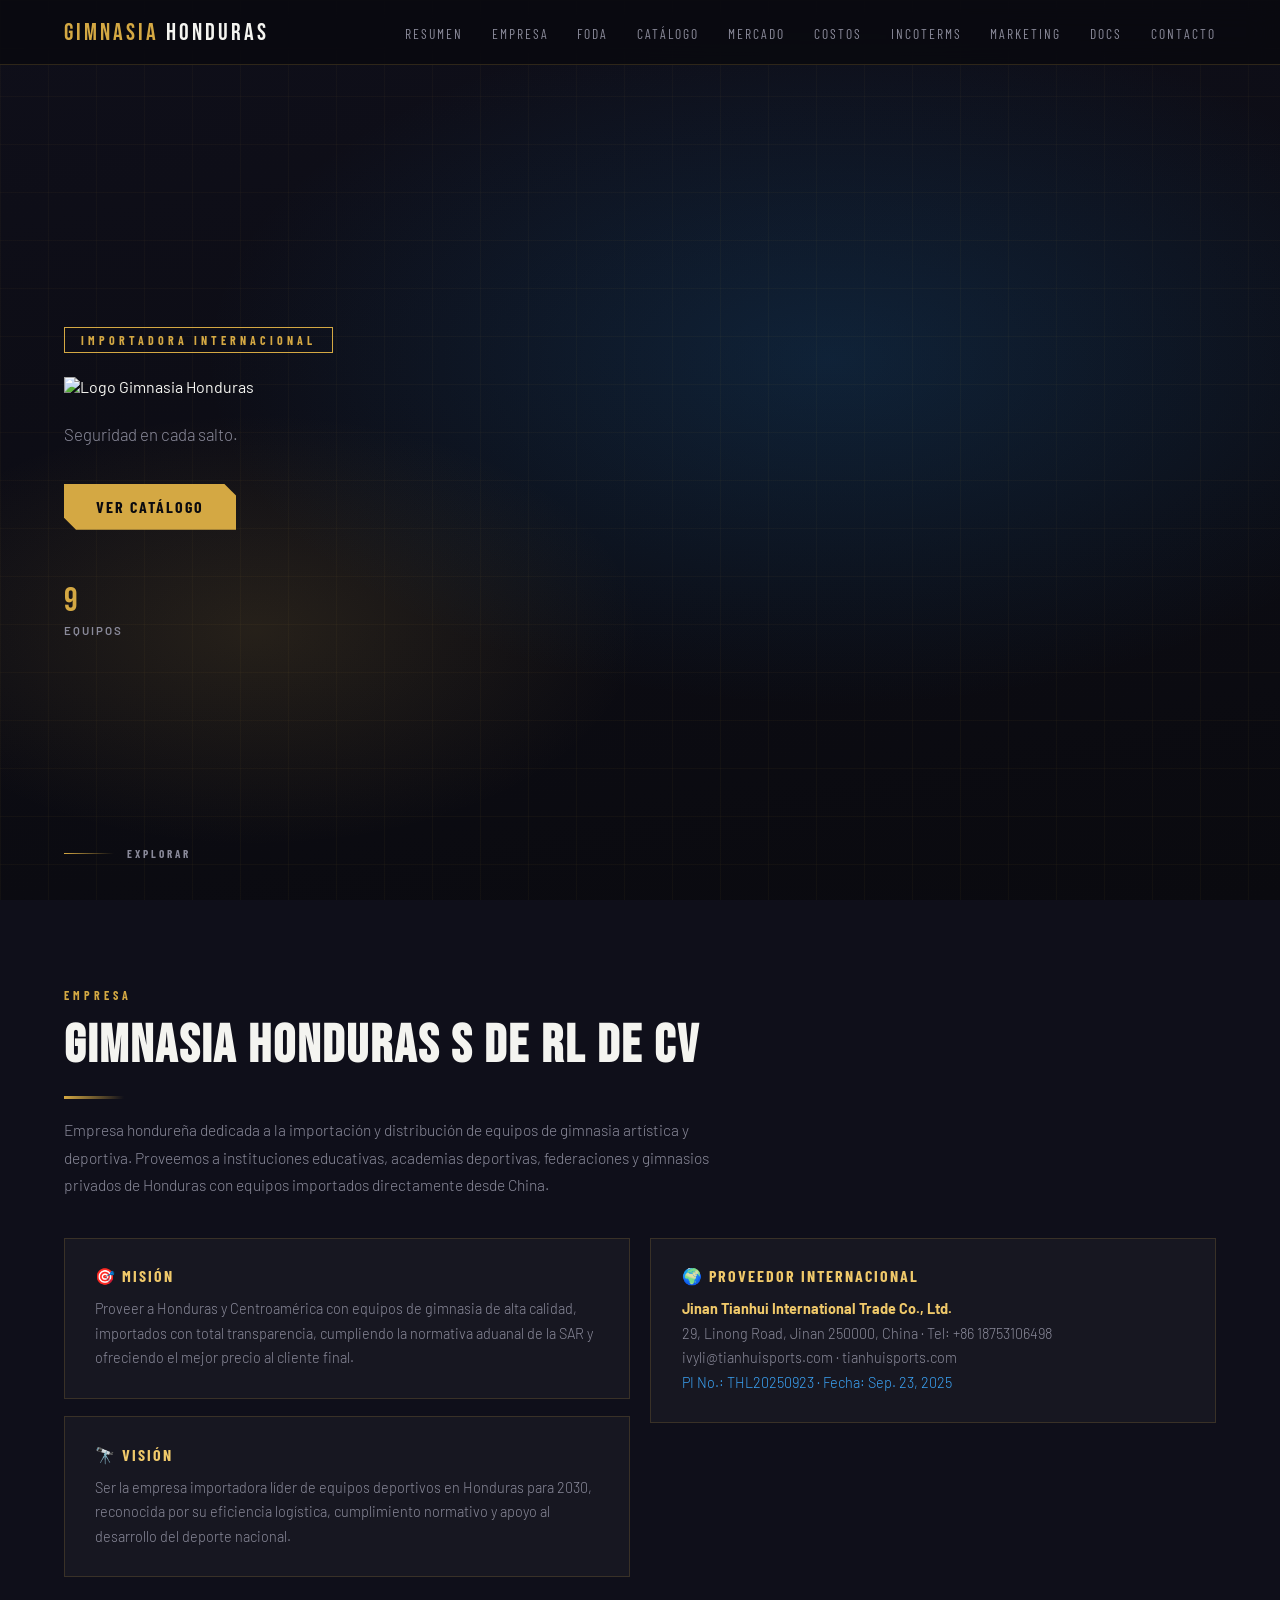
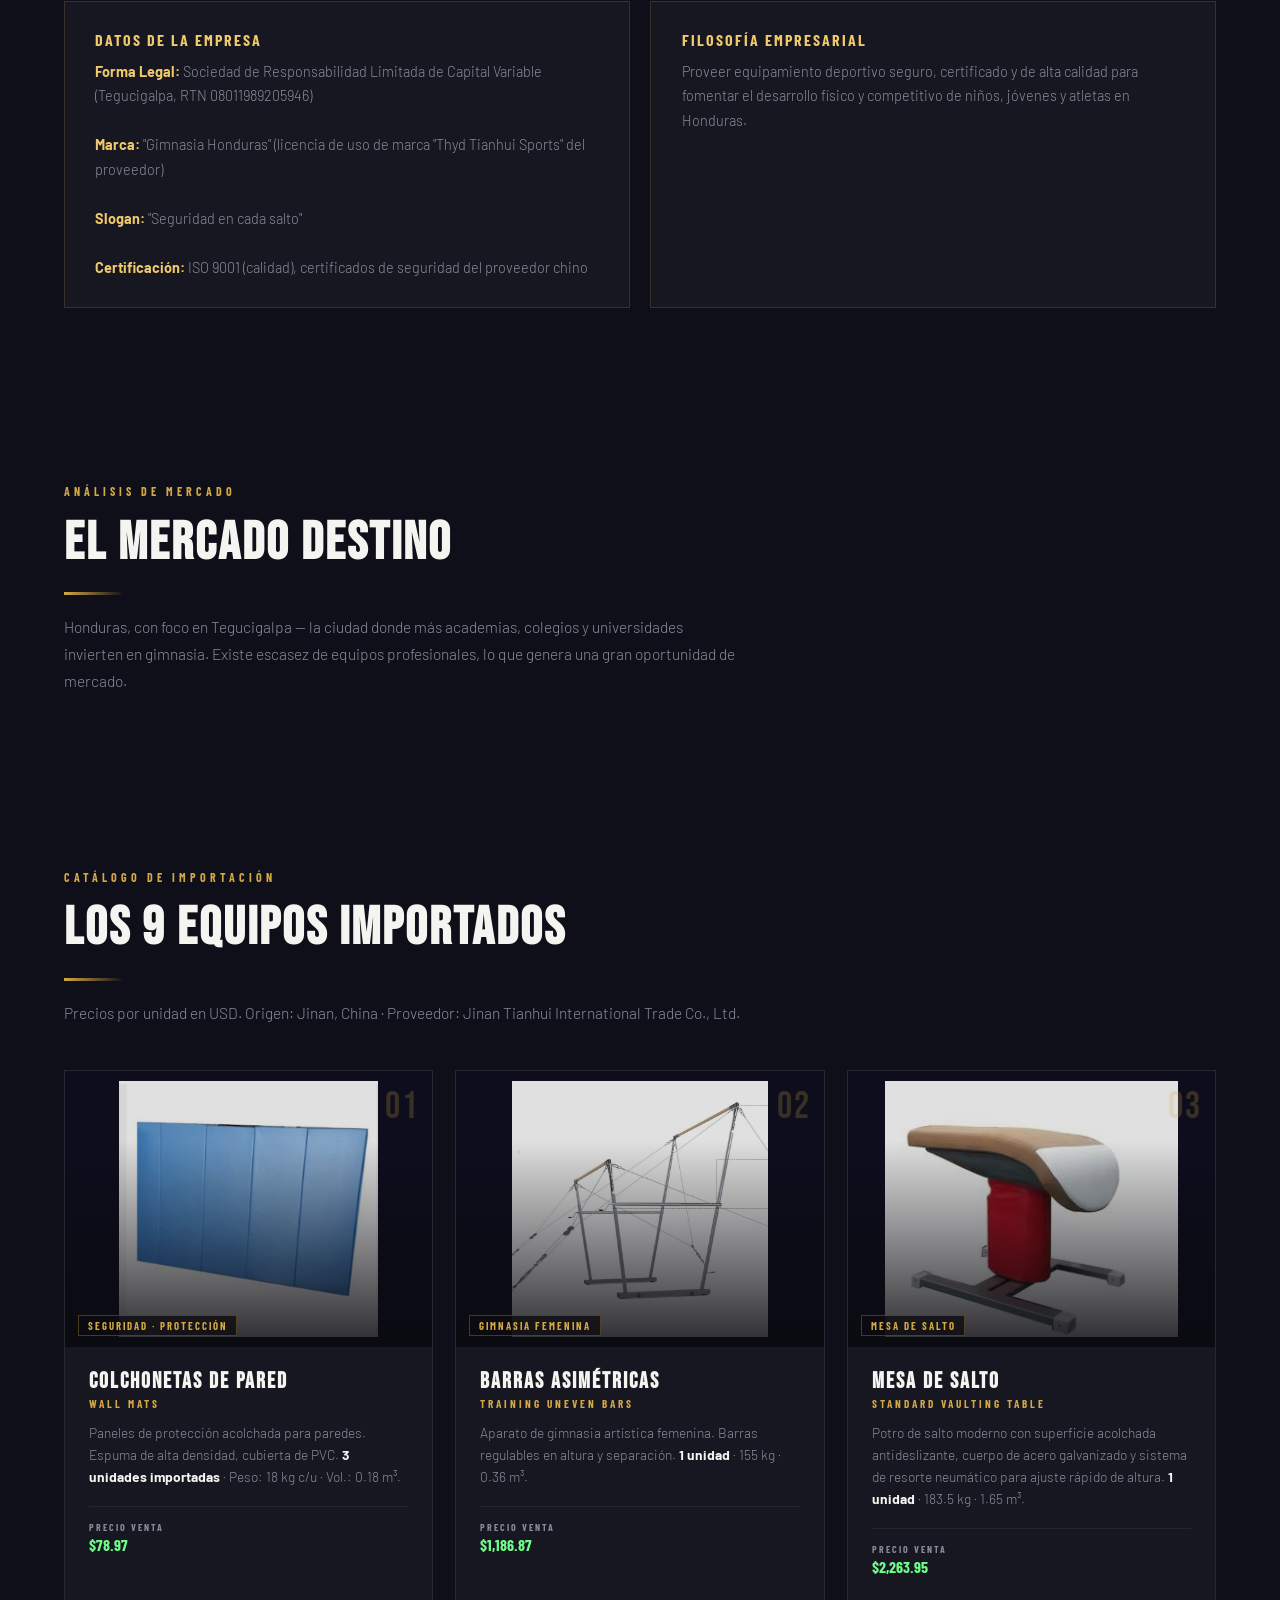
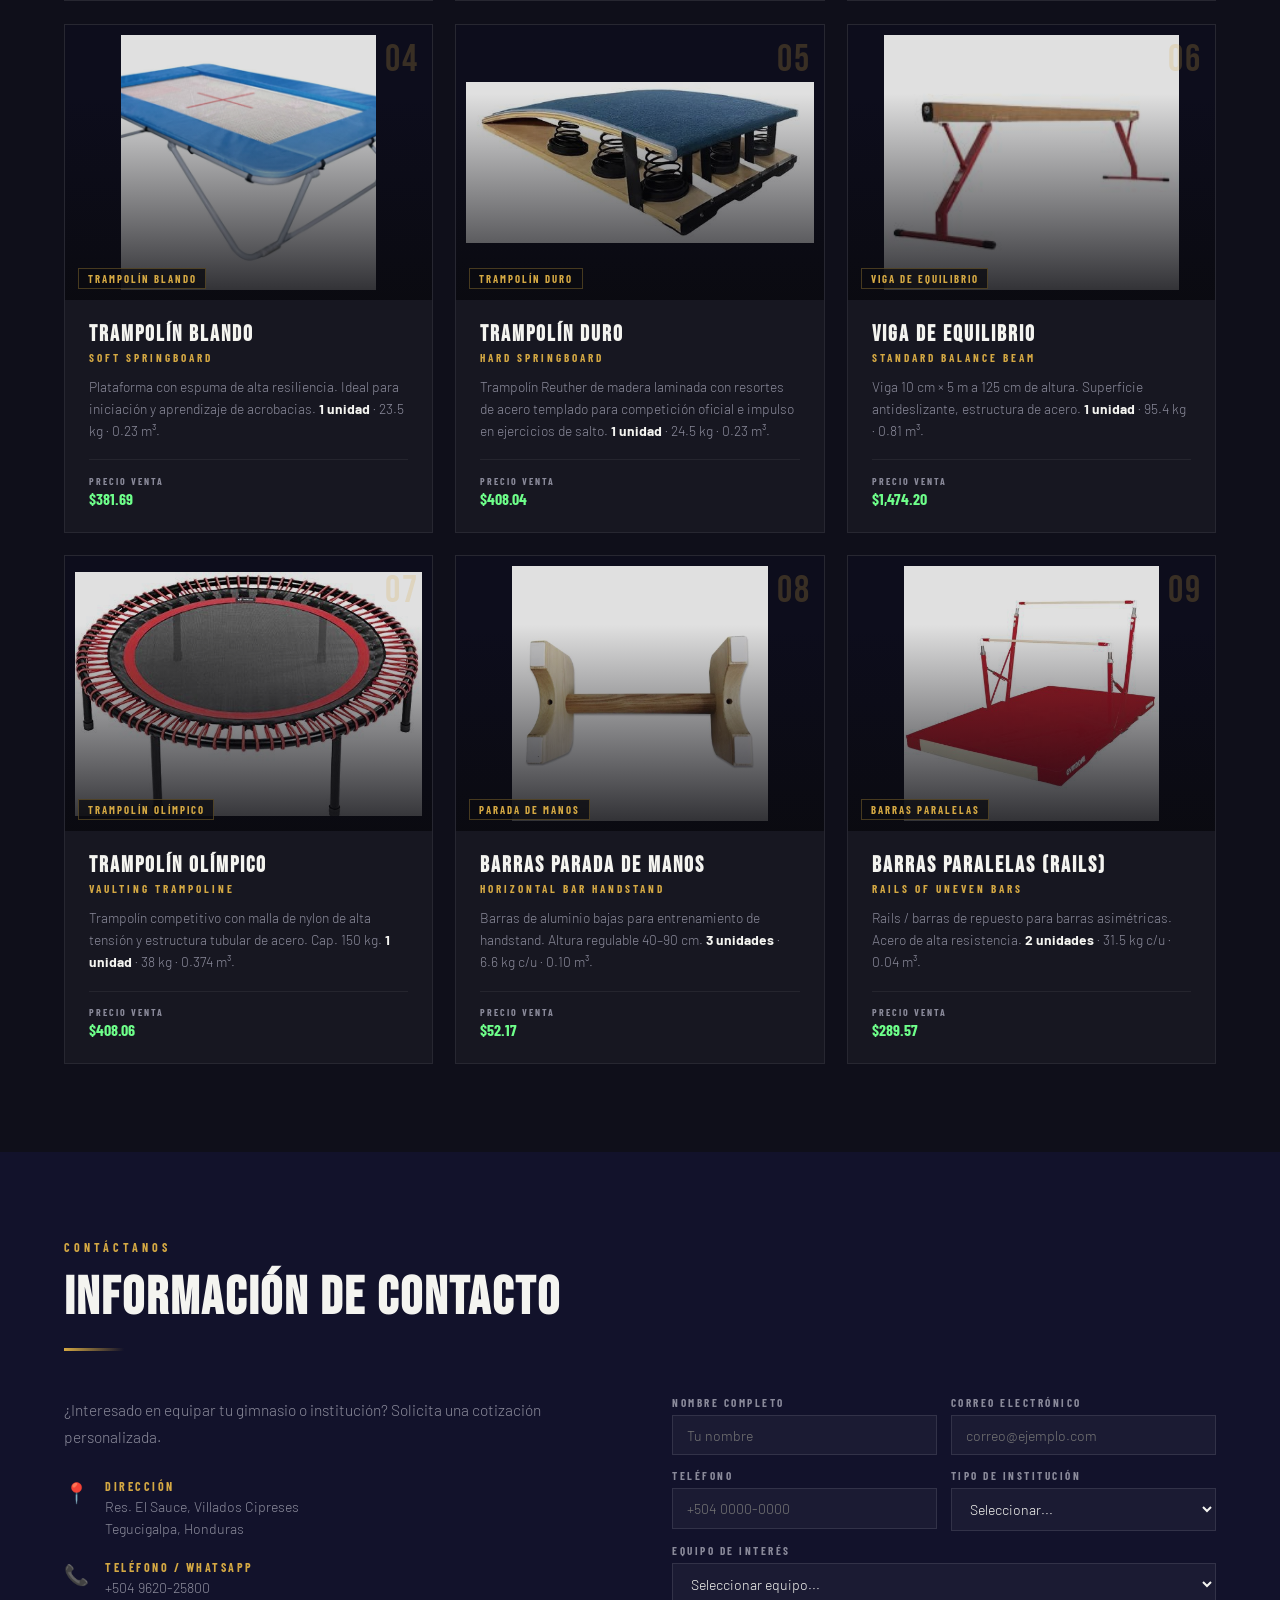
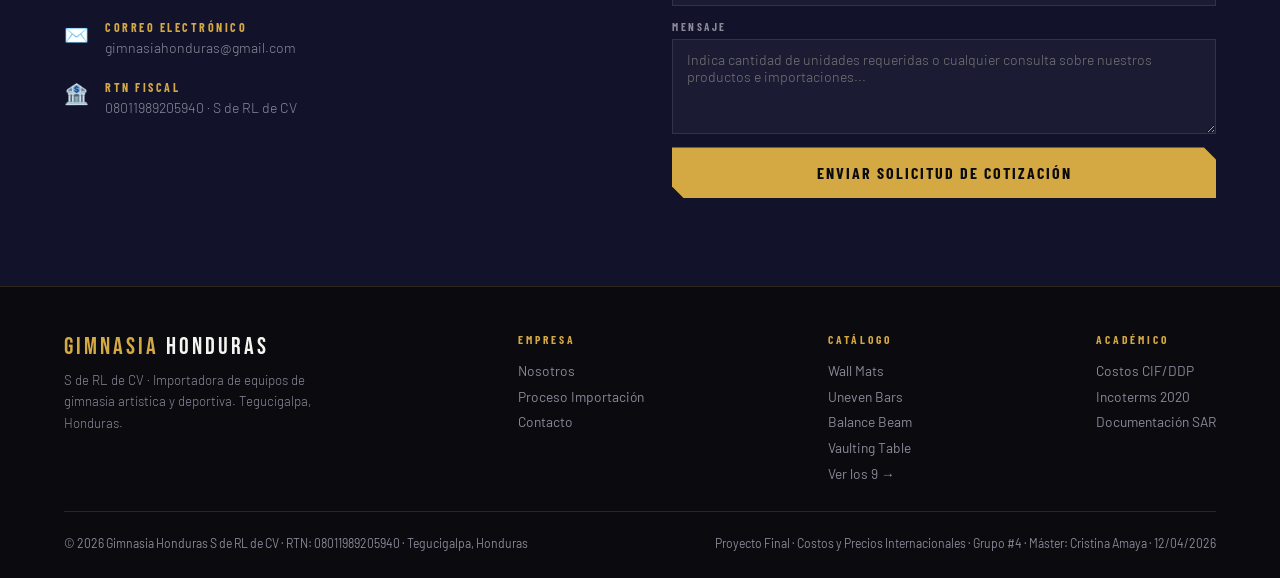
==== index.html @ e8a7e831 "Add initial HTML structure for Gimnasia Honduras website with detailed sections on company, market a" ====
<!DOCTYPE html>
<html lang="es">
<head>
  <meta charset="UTF-8" />
  <meta name="viewport" content="width=device-width, initial-scale=1.0" />
  <title>Gimnasia Honduras S de RL de CV — Importación de Equipos</title>
  <link href="https://fonts.googleapis.com/css2?family=Bebas+Neue&family=Barlow:ital,wght@0,300;0,400;0,600;0,700;1,300&family=Barlow+Condensed:wght@400;700;900&display=swap" rel="stylesheet" />
 <link rel="stylesheet" href="global.css" />
</head>
<body>

<nav>
  <a class="nav-logo" href="#hero">GIMNASIA <span>HONDURAS</span></a>
  <ul class="nav-links">
    <li><a href="#resumen">Resumen</a></li>
    <li><a href="#nosotros">Empresa</a></li>
    <li><a href="#foda">FODA</a></li>
    <li><a href="#productos">Catálogo</a></li>
    <li><a href="#mercado">Mercado</a></li>
    <li><a href="#costos">Costos</a></li>
    <li><a href="#incoterms">Incoterms</a></li>
    <li><a href="#marketing">Marketing</a></li>
    <li><a href="#documentacion">Docs</a></li>
    <li><a href="#contacto">Contacto</a></li>
  </ul>
</nav>

<section id="hero">
  <div class="hero-bg"></div>
  <div class="hero-grid"></div>
  <div class="hero-content">
    <div class="hero-tag">Importadora Internacional</div>
    <div class="hero-logo">
      <img src="logo.png" alt="Logo Gimnasia Honduras" />
    </div>
    <p class="hero-subtitle">
      Seguridad en cada salto.
    </p>
    <div class="hero-ctas">
      <a class="btn-primary" href="#productos">Ver Catálogo</a>
    </div>
    <div class="hero-stats">
      <div class="stat-item"><span class="stat-num">9</span><span class="stat-label">Equipos</span></div>
    </div>
  </div>
  <div class="scroll-line"><div class="scroll-bar"></div><span>Explorar</span></div>
</section>


<!-- NOSOTROS -->
<section id="nosotros">
  <div class="section-tag">Empresa</div>
  <h2 class="section-title">GIMNASIA HONDURAS S DE RL DE CV</h2>
  <div class="divider"></div>
  <p class="section-body">
    Empresa hondureña dedicada a la importación y distribución de equipos de gimnasia artística y deportiva.
    Proveemos a instituciones educativas, academias deportivas, federaciones y gimnasios privados de Honduras
    con equipos importados directamente desde China.
  </p>
  <div class="nosotros-grid">
    <div>
      <div class="info-card" style="margin-bottom:1.1rem">
        <h3>🎯 Misión</h3>
        <p>Proveer a Honduras y Centroamérica con equipos de gimnasia de alta calidad, importados con total transparencia, cumpliendo la normativa aduanal de la SAR y ofreciendo el mejor precio al cliente final.</p>
      </div>
      <div class="info-card">
        <h3>🔭 Visión</h3>
        <p>Ser la empresa importadora líder de equipos deportivos en Honduras para 2030, reconocida por su eficiencia logística, cumplimiento normativo y apoyo al desarrollo del deporte nacional.</p>
      </div>
    </div>
    <div>
      <div class="info-card" style="margin-bottom:1.1rem">
        <h3>🌍 Proveedor Internacional</h3>
        <p>
          <strong style="color:var(--gold-lt)">Jinan Tianhui International Trade Co., Ltd.</strong><br/>
          29, Linong Road, Jinan 250000, China · Tel: +86 18753106498<br/>
          ivyli@tianhuisports.com · tianhuisports.com<br/>
          <span style="color:var(--blue-lt)">PI No.: THL20250923 · Fecha: Sep. 23, 2025</span>
        </p>
      </div>
    </div>
  </div>
  <div class="nosotros-grid" style="margin-top:1.5rem">
    <div class="info-card">
      <h3>Datos de la Empresa</h3>
      <p>
        <strong style="color:var(--gold-lt)">Forma Legal:</strong> Sociedad de Responsabilidad Limitada de Capital Variable (Tegucigalpa, RTN 08011989205946)<br/><br/>
        <strong style="color:var(--gold-lt)">Marca:</strong> "Gimnasia Honduras" (licencia de uso de marca "Thyd Tianhui Sports" del proveedor)<br/><br/>
        <strong style="color:var(--gold-lt)">Slogan:</strong> "Seguridad en cada salto"<br/><br/>
        <strong style="color:var(--gold-lt)">Certificación:</strong> ISO 9001 (calidad), certificados de seguridad del proveedor chino
      </p>
    </div>
    <div class="info-card">
      <h3>Filosofía Empresarial</h3>
      <p>Proveer equipamiento deportivo seguro, certificado y de alta calidad para fomentar el desarrollo físico y competitivo de niños, jóvenes y atletas en Honduras.</p>
    </div>
  </div>
</section>

<!-- MERCADO -->
<section id="mercado" style="background:var(--deep)">
  <div class="section-tag">Análisis de Mercado</div>
  <h2 class="section-title">EL MERCADO DESTINO</h2>
  <div class="divider"></div>
  <p class="section-body">Honduras, con foco en Tegucigalpa — la ciudad donde más academias, colegios y universidades invierten en gimnasia. Existe escasez de equipos profesionales, lo que genera una gran oportunidad de mercado.</p>
</section>

<section id="productos">
  <div class="section-tag">Catálogo de Importación</div>
  <h2 class="section-title">LOS 9 EQUIPOS IMPORTADOS</h2>
  <div class="divider"></div>
  <p class="section-body">Precios por unidad en USD. Origen: Jinan, China · Proveedor: Jinan Tianhui International Trade Co., Ltd.</p>

  <div class="products-grid">

    <!-- 1 WALL MATS -->
    <div class="product-card">
      <div class="product-img-wrap">
        <img src="image/Wall Protection Mats.jpg"
             alt="Wall Protection Mats" loading="lazy"/>
        <div class="product-img-overlay"></div>
        <span class="product-num-overlay">01</span>
        <span class="product-badge-img">Seguridad · Protección</span>
      </div>
      <div class="product-body">
        <h3>Colchonetas de Pared</h3>
        <span class="prod-en">Wall Mats</span>
        <p>Paneles de protección acolchada para paredes. Espuma de alta densidad, cubierta de PVC. <strong style="color:var(--white)">3 unidades importadas</strong> · Peso: 18 kg c/u · Vol.: 0.18 m³.</p>
        <div class="product-pricing">
          <div class="price-item"><span class="price-label">Precio Venta</span><span class="price-val venta">$78.97</span></div>
        </div>
      </div>
    </div>

    <!-- 2 UNEVEN BARS -->
    <div class="product-card">
      <div class="product-img-wrap">
        <img src="image/Training Uneven Bars.jpg"
             alt="Training Uneven Bars" loading="lazy"/>
        <div class="product-img-overlay"></div>
        <span class="product-num-overlay">02</span>
        <span class="product-badge-img">Gimnasia Femenina</span>
      </div>
      <div class="product-body">
        <h3>Barras Asimétricas</h3>
        <span class="prod-en">Training Uneven Bars</span>
        <p>Aparato de gimnasia artística femenina. Barras regulables en altura y separación. <strong style="color:var(--white)">1 unidad</strong> · 155 kg · 0.36 m³.</p>
        <div class="product-pricing">

          <div class="price-item"><span class="price-label">Precio Venta</span><span class="price-val venta">$1,186.87</span></div>
        </div>
      </div>
    </div>

    <!-- 3 STANDARD VAULTING TABLE (MESA DE SALTO) -->
    <div class="product-card">
      <div class="product-img-wrap">
        <img src="image/Standard Vaulting Table.jpg"
             alt="Standard Vaulting Table" loading="lazy"/>
        <div class="product-img-overlay"></div>
        <span class="product-num-overlay">03</span>
        <span class="product-badge-img">Mesa de Salto</span>
      </div>
      <div class="product-body">
        <h3>Mesa de Salto</h3>
        <span class="prod-en">Standard Vaulting Table</span>
        <p>Potro de salto moderno con superficie acolchada antideslizante, cuerpo de acero galvanizado y sistema de resorte neumático para ajuste rápido de altura. <strong style="color:var(--white)">1 unidad</strong> · 183.5 kg · 1.65 m³.</p>
        <div class="product-pricing">
          <div class="price-item"><span class="price-label">Precio Venta</span><span class="price-val venta">$2,263.95</span></div>
        </div>
      </div>
    </div>

    <!-- 4 SOFT SPRINGBOARD -->
    <div class="product-card">
      <div class="product-img-wrap">
        <img src="image/Soft Springboard.jpg"
             alt="Soft Springboard" loading="lazy"/>
        <div class="product-img-overlay"></div>
        <span class="product-num-overlay">04</span>
        <span class="product-badge-img">Trampolín Blando</span>
      </div>
      <div class="product-body">
        <h3>Trampolín Blando</h3>
        <span class="prod-en">Soft Springboard</span>
        <p>Plataforma con espuma de alta resiliencia. Ideal para iniciación y aprendizaje de acrobacias. <strong style="color:var(--white)">1 unidad</strong> · 23.5 kg · 0.23 m³.</p>
        <div class="product-pricing">
          <div class="price-item"><span class="price-label">Precio Venta</span><span class="price-val venta">$381.69</span></div>
        </div>
      </div>
    </div>

    <!-- 5 HARD SPRINGBOARD -->
    <div class="product-card">
      <div class="product-img-wrap">
        <img src="image/Hard Springboard.jpg"
             alt="Hard Springboard" loading="lazy"/>
        <div class="product-img-overlay"></div>
        <span class="product-num-overlay">05</span>
        <span class="product-badge-img">Trampolín Duro</span>
      </div>
      <div class="product-body">
        <h3>Trampolín Duro</h3>
        <span class="prod-en">Hard Springboard</span>
        <p>Trampolín Reuther de madera laminada con resortes de acero templado para competición oficial e impulso en ejercicios de salto. <strong style="color:var(--white)">1 unidad</strong> · 24.5 kg · 0.23 m³.</p>
        <div class="product-pricing">

          <div class="price-item"><span class="price-label">Precio Venta</span><span class="price-val venta">$408.04</span></div>
        </div>
      </div>
    </div>

    <!-- 6 BALANCE BEAM -->
    <div class="product-card">
      <div class="product-img-wrap">
        <img src="image/Standard Balance Beam.jpg"
             alt="Standard Balance Beam" loading="lazy"/>
        <div class="product-img-overlay"></div>
        <span class="product-num-overlay">06</span>
        <span class="product-badge-img">Viga de Equilibrio</span>
      </div>
      <div class="product-body">
        <h3>Viga de Equilibrio</h3>
        <span class="prod-en">Standard Balance Beam</span>
        <p>Viga 10 cm × 5 m a 125 cm de altura. Superficie antideslizante, estructura de acero. <strong style="color:var(--white)">1 unidad</strong> · 95.4 kg · 0.81 m³.</p>
        <div class="product-pricing">
          <div class="price-item"><span class="price-label">Precio Venta</span><span class="price-val venta">$1,474.20</span></div>
        </div>
      </div>
    </div>

    <!-- 7 VAULTING TRAMPOLINE -->
    <div class="product-card">
      <div class="product-img-wrap">
        <img src="image/Vaulting Trampoline.jpg"
             alt="Vaulting Trampoline" loading="lazy"/>
        <div class="product-img-overlay"></div>
        <span class="product-num-overlay">07</span>
        <span class="product-badge-img">Trampolín Olímpico</span>
      </div>
      <div class="product-body">
        <h3>Trampolín Olímpico</h3>
        <span class="prod-en">Vaulting Trampoline</span>
        <p>Trampolín competitivo con malla de nylon de alta tensión y estructura tubular de acero. Cap. 150 kg. <strong style="color:var(--white)">1 unidad</strong> · 38 kg · 0.374 m³.</p>
        <div class="product-pricing">
          <div class="price-item"><span class="price-label">Precio Venta</span><span class="price-val venta">$408.06</span></div>
        </div>
      </div>
    </div>

    <!-- 8 HANDSTAND -->
    <div class="product-card">
      <div class="product-img-wrap">
        <img src="image/Horizontal Bar Handstand.jpg"
             alt="Horizontal Bar Handstand" loading="lazy"/>
        <div class="product-img-overlay"></div>
        <span class="product-num-overlay">08</span>
        <span class="product-badge-img">Parada de Manos</span>
      </div>
      <div class="product-body">
        <h3>Barras Parada de Manos</h3>
        <span class="prod-en">Horizontal Bar Handstand</span>
        <p>Barras de aluminio bajas para entrenamiento de handstand. Altura regulable 40–90 cm. <strong style="color:var(--white)">3 unidades</strong> · 6.6 kg c/u · 0.10 m³.</p>
        <div class="product-pricing">
          <div class="price-item"><span class="price-label">Precio Venta</span><span class="price-val venta">$52.17</span></div>
        </div>
      </div>
    </div>

    <!-- 9 RAILS -->
    <div class="product-card">
      <div class="product-img-wrap">
        <img src="image/Rails of Uneven Bars.jpg"
             alt="Rails of Uneven Bars" loading="lazy"/>
        <div class="product-img-overlay"></div>
        <span class="product-num-overlay">09</span>
        <span class="product-badge-img">Barras Paralelas</span>
      </div>
      <div class="product-body">
        <h3>Barras Paralelas (Rails)</h3>
        <span class="prod-en">Rails of Uneven Bars</span>
        <p>Rails / barras de repuesto para barras asimétricas. Acero de alta resistencia. <strong style="color:var(--white)">2 unidades</strong> · 31.5 kg c/u · 0.04 m³.</p>
        <div class="product-pricing">
          <div class="price-item"><span class="price-label">Precio Venta</span><span class="price-val venta">$289.57</span></div>
        </div>
      </div>
    </div>

  </div>
</section>




<!-- CONTACTO -->
<section id="contacto">
  <div class="section-tag">Contáctanos</div>
  <h2 class="section-title">INFORMACIÓN DE CONTACTO</h2>
  <div class="divider"></div>
  <div class="contact-wrap">
    <div class="contact-info">
      <p class="section-body" style="margin-bottom:.5rem">¿Interesado en equipar tu gimnasio o institución? Solicita una cotización personalizada.</p>
      <div class="contact-item"><span class="contact-icon">📍</span><div><h4>Dirección</h4><p>Res. El Sauce, Villados Cipreses<br/>Tegucigalpa, Honduras</p></div></div>
      <div class="contact-item"><span class="contact-icon">📞</span><div><h4>Teléfono / WhatsApp</h4><p>+504 9620-25800</p></div></div>
      <div class="contact-item"><span class="contact-icon">✉️</span><div><h4>Correo Electrónico</h4><p>gimnasiahonduras@gmail.com</p></div></div>
      <div class="contact-item"><span class="contact-icon">🏦</span><div><h4>RTN Fiscal</h4><p>08011989205940 · S de RL de CV</p></div></div>
    </div>
    <div class="contact-form">
      <div class="form-row">
        <div class="form-group"><label>Nombre Completo</label><input type="text" placeholder="Tu nombre"/></div>
        <div class="form-group"><label>Correo Electrónico</label><input type="email" placeholder="correo@ejemplo.com"/></div>
      </div>
      <div class="form-row">
        <div class="form-group"><label>Teléfono</label><input type="tel" placeholder="+504 0000-0000"/></div>
        <div class="form-group"><label>Tipo de Institución</label>
          <select><option value="">Seleccionar...</option><option>Gimnasio Privado</option><option>Instituto Educativo</option><option>Federación Deportiva</option><option>Municipalidad / Gobierno</option><option>Revendedor</option></select>
        </div>
      </div>
      <div class="form-group"><label>Equipo de Interés</label>
        <select><option value="">Seleccionar equipo...</option>
          <option>Wall Mats — Colchonetas de Pared ($78.97 c/u)</option>
          <option>Training Uneven Bars — Barras Asimétricas ($1,186.87)</option>
          <option>Standard Vaulting Table — Mesa de Salto ($2,263.95)</option>
          <option>Soft Springboard — Trampolín Blando ($381.69)</option>
          <option>Hard Springboard — Trampolín Duro ($408.04)</option>
          <option>Standard Balance Beam — Viga de Equilibrio ($1,474.20)</option>
          <option>Vaulting Trampoline — Trampolín Olímpico ($408.06)</option>
          <option>Horizontal Bar Handstand — Barras Parada de Manos ($52.17 c/u)</option>
          <option>Rails of Uneven Bars — Barras Paralelas ($289.57 c/u)</option>
          <option>Paquete Completo (todos los equipos)</option>
        </select>
      </div>
      <div class="form-group"><label>Mensaje</label><textarea placeholder="Indica cantidad de unidades requeridas o cualquier consulta sobre nuestros productos e importaciones..."></textarea></div>
      <button class="btn-primary" type="button" style="width:100%;padding:1rem;font-size:1rem;">ENVIAR SOLICITUD DE COTIZACIÓN</button>
    </div>
  </div>
</section>

<!-- FOOTER -->
<footer>
  <div class="footer-top">
    <div class="footer-brand">
      <a class="nav-logo" href="#hero">GIMNASIA <span>HONDURAS</span></a>
      <p>S de RL de CV · Importadora de equipos de gimnasia artística y deportiva. Tegucigalpa, Honduras.</p>
    </div>
    <div class="footer-links">
      <h5>Empresa</h5>
      <ul>
        <li><a href="#nosotros">Nosotros</a></li>
        <li><a href="#proceso">Proceso Importación</a></li>
        <li><a href="#contacto">Contacto</a></li>
      </ul>
    </div>
    <div class="footer-links">
      <h5>Catálogo</h5>
      <ul>
        <li><a href="#productos">Wall Mats</a></li>
        <li><a href="#productos">Uneven Bars</a></li>
        <li><a href="#productos">Balance Beam</a></li>
        <li><a href="#productos">Vaulting Table</a></li>
        <li><a href="#productos">Ver los 9 →</a></li>
      </ul>
    </div>
    <div class="footer-links">
      <h5>Académico</h5>
      <ul>
        <li><a href="#costos">Costos CIF/DDP</a></li>
        <li><a href="#incoterms">Incoterms 2020</a></li>
        <li><a href="#documentacion">Documentación SAR</a></li>
      </ul>
    </div>
  </div>
  <div class="footer-bottom">
    <span>© 2026 Gimnasia Honduras S de RL de CV · RTN: 08011989205940 · Tegucigalpa, Honduras</span>
    <span>Proyecto Final · Costos y Precios Internacionales · Grupo #4 · Máster: Cristina Amaya · 12/04/2026</span>
  </div>
</footer>

</body>
</html>
---- global.css ----
*, *::before, *::after { margin: 0; padding: 0; box-sizing: border-box; }
    :root {
      --black:#0a0a0f; --deep:#0f0f1a; --navy:#12122b;
      --gold:#d4a843; --gold-lt:#f0c96a;
      --blue:#1a78c2; --blue-lt:#3ba3f5;
      --white:#f4f4f0; --gray:#8a8a9a;
      --border:rgba(212,168,67,0.18);
    }
    html { scroll-behavior: smooth; }
    body { font-family:'Barlow',sans-serif; background:var(--black); color:var(--white); overflow-x:hidden; }
    body::before {
      content:''; position:fixed; inset:0; z-index:0;
      background-image:url("data:image/svg+xml,%3Csvg viewBox='0 0 256 256' xmlns='http://www.w3.org/2000/svg'%3E%3Cfilter id='n'%3E%3CfeTurbulence type='fractalNoise' baseFrequency='0.9' numOctaves='4' stitchTiles='stitch'/%3E%3C/filter%3E%3Crect width='100%25' height='100%25' filter='url(%23n)' opacity='0.04'/%3E%3C/svg%3E");
      pointer-events:none;
    }
    nav {
      position:fixed; top:0; left:0; right:0; z-index:100;
      display:flex; align-items:center; justify-content:space-between;
      padding:1.1rem 4rem; background:rgba(10,10,15,0.88); backdrop-filter:blur(14px);
      border-bottom:1px solid var(--border);
    }
    .nav-logo { font-family:'Bebas Neue',sans-serif; font-size:1.5rem; letter-spacing:3px; color:var(--gold); text-decoration:none; }
    .nav-logo span { color:var(--white); }
    .nav-links { display:flex; gap:1.8rem; list-style:none; }
    .nav-links a { font-family:'Barlow Condensed',sans-serif; font-size:.85rem; letter-spacing:2px; text-transform:uppercase; color:var(--gray); text-decoration:none; transition:color .25s; }
    .nav-links a:hover { color:var(--gold); }
    #hero { position:relative; min-height:100vh; display:flex; flex-direction:column; justify-content:center; padding:9rem 4rem 5rem; overflow:hidden; }
    .hero-bg { position:absolute; inset:0; z-index:0; background:radial-gradient(ellipse 70% 55% at 65% 40%,rgba(26,120,194,.2) 0%,transparent 70%),radial-gradient(ellipse 50% 40% at 20% 70%,rgba(212,168,67,.13) 0%,transparent 60%),linear-gradient(170deg,#0f0f1a 0%,#0a0a0f 100%); }
    .hero-grid { position:absolute; inset:0; z-index:0; background-image:linear-gradient(rgba(212,168,67,.04) 1px,transparent 1px),linear-gradient(90deg,rgba(212,168,67,.04) 1px,transparent 1px); background-size:48px 48px; }
    .hero-content { position:relative; z-index:1; max-width:800px; }
    .hero-tag { display:inline-block; font-family:'Barlow Condensed',sans-serif; font-size:.75rem; font-weight:700; letter-spacing:4px; text-transform:uppercase; color:var(--gold); border:1px solid var(--gold); padding:.32rem 1rem; margin-bottom:1.5rem; animation:fadeUp .7s ease both; }
    .hero-title { font-family:'Bebas Neue',sans-serif; font-size:clamp(3.5rem,9vw,7rem); line-height:.92; letter-spacing:2px; color:var(--white); animation:fadeUp .7s .15s ease both; }
    .hero-title em { color:var(--gold); font-style:normal; }
    .hero-subtitle { margin-top:1.5rem; font-size:1.05rem; font-weight:300; line-height:1.7; color:var(--gray); max-width:580px; animation:fadeUp .7s .3s ease both; }
    .hero-ctas { display:flex; gap:1.2rem; margin-top:2.2rem; animation:fadeUp .7s .45s ease both; }
    .btn-primary { font-family:'Barlow Condensed',sans-serif; font-size:1rem; font-weight:700; letter-spacing:2px; text-transform:uppercase; text-decoration:none; padding:.85rem 2rem; background:var(--gold); color:var(--black); border:none; cursor:pointer; clip-path:polygon(0 0,calc(100% - 12px) 0,100% 12px,100% 100%,12px 100%,0 calc(100% - 12px)); transition:background .25s,transform .2s; }
    .btn-primary:hover { background:var(--gold-lt); transform:translateY(-2px); }
    .btn-outline { font-family:'Barlow Condensed',sans-serif; font-size:1rem; font-weight:700; letter-spacing:2px; text-transform:uppercase; text-decoration:none; padding:.85rem 2rem; background:transparent; color:var(--white); border:1px solid rgba(255,255,255,.25); cursor:pointer; transition:border-color .25s,color .25s,transform .2s; }
    .btn-outline:hover { border-color:var(--gold); color:var(--gold); transform:translateY(-2px); }
    .hero-stats { display:flex; gap:2.8rem; margin-top:3.2rem; animation:fadeUp .7s .6s ease both; }
    .stat-item { display:flex; flex-direction:column; gap:.15rem; }
    .stat-num { font-family:'Bebas Neue',sans-serif; font-size:2.1rem; letter-spacing:1px; color:var(--gold); }
    .stat-label { font-size:.72rem; font-weight:600; letter-spacing:2px; text-transform:uppercase; color:var(--gray); }
    .scroll-line { position:absolute; bottom:2.5rem; left:4rem; display:flex; align-items:center; gap:.8rem; animation:fadeUp .7s .9s ease both; }
    .scroll-line span { font-family:'Barlow Condensed',sans-serif; font-size:.7rem; font-weight:700; letter-spacing:3px; text-transform:uppercase; color:var(--gray); }
    .scroll-bar { width:50px; height:1px; background:linear-gradient(90deg,var(--gold),transparent); }
    section { position:relative; z-index:1; padding:5.5rem 4rem; }
    .section-tag { font-family:'Barlow Condensed',sans-serif; font-size:.75rem; font-weight:700; letter-spacing:4px; text-transform:uppercase; color:var(--gold); margin-bottom:.7rem; }
    .section-title { font-family:'Bebas Neue',sans-serif; font-size:clamp(2rem,5vw,3.4rem); letter-spacing:2px; color:var(--white); margin-bottom:1.1rem; }
    .section-body { font-size:.97rem; font-weight:300; line-height:1.75; color:var(--gray); max-width:680px; }
    .divider { width:60px; height:3px; background:linear-gradient(90deg,var(--gold),transparent); margin:1.1rem 0; }
    #nosotros { background:var(--deep); }
    .nosotros-grid { display:grid; grid-template-columns:1fr 1fr; gap:1.3rem; margin-top:2.5rem; }
    .info-card { background:rgba(255,255,255,.03); border:1px solid var(--border); padding:1.7rem 1.9rem; position:relative; transition:border-color .3s,transform .3s; }
    .info-card::before { content:''; position:absolute; top:0; left:0; width:4px; height:0; background:var(--gold); transition:height .35s; }
    .info-card:hover::before { height:100%; }
    .info-card:hover { border-color:var(--gold); transform:translateY(-4px); }
    .info-card h3 { font-family:'Barlow Condensed',sans-serif; font-size:1rem; font-weight:700; letter-spacing:2px; text-transform:uppercase; color:var(--gold-lt); margin-bottom:.7rem; }
    .info-card p { font-size:.9rem; font-weight:300; line-height:1.7; color:var(--gray); }
    #equipo { background:var(--black); }
    .members-grid { display:grid; grid-template-columns:repeat(4,1fr); gap:1rem; margin-top:2.5rem; }
    .member-card { background:rgba(255,255,255,.03); border:1px solid rgba(255,255,255,.06); padding:1.3rem 1rem; text-align:center; transition:border-color .3s,transform .3s; }
    .member-card:hover { border-color:var(--gold); transform:translateY(-3px); }
    .member-avatar { width:50px; height:50px; border-radius:50%; background:linear-gradient(135deg,var(--gold),var(--blue)); display:flex; align-items:center; justify-content:center; font-family:'Bebas Neue',sans-serif; font-size:1.25rem; color:var(--black); margin:0 auto .8rem; }
    .member-card h4 { font-family:'Barlow Condensed',sans-serif; font-size:.85rem; font-weight:700; letter-spacing:1px; text-transform:uppercase; color:var(--white); line-height:1.3; }
    #proceso { background:var(--navy); }
    .proceso-steps { display:flex; gap:0; margin-top:2.8rem; position:relative; }
    .proceso-steps::before { content:''; position:absolute; top:2rem; left:2rem; right:2rem; height:2px; background:linear-gradient(90deg,var(--gold) 0%,var(--blue) 50%,transparent 100%); z-index:0; }
    .step { flex:1; position:relative; z-index:1; display:flex; flex-direction:column; align-items:center; text-align:center; padding:0 .6rem; }
    .step-num { width:4rem; height:4rem; background:var(--navy); border:2px solid var(--gold); display:flex; align-items:center; justify-content:center; font-family:'Bebas Neue',sans-serif; font-size:1.5rem; color:var(--gold); margin-bottom:1.1rem; clip-path:polygon(50% 0%,100% 25%,100% 75%,50% 100%,0% 75%,0% 25%); }
    .step h4 { font-family:'Barlow Condensed',sans-serif; font-size:.9rem; font-weight:700; letter-spacing:1.5px; text-transform:uppercase; color:var(--white); margin-bottom:.4rem; }
    .step p { font-size:.82rem; color:var(--gray); line-height:1.55; }
    #productos { background:var(--deep); }
    .products-grid { display:grid; grid-template-columns:repeat(3,1fr); gap:1.4rem; margin-top:2.8rem; }
    .product-card { background:rgba(255,255,255,.03); border:1px solid rgba(255,255,255,.07); overflow:hidden; position:relative; transition:border-color .3s,transform .3s; }
    .product-card:hover { border-color:rgba(212,168,67,.45); transform:translateY(-5px); }
    .product-card::after { content:''; position:absolute; bottom:0; left:0; right:0; height:2px; background:linear-gradient(90deg,var(--gold),var(--blue)); transform:scaleX(0); transform-origin:left; transition:transform .35s; }
    .product-card:hover::after { transform:scaleX(1); }
    .product-img-wrap { position:relative; width:100%; aspect-ratio:4/3; overflow:hidden; background:#0d0d1c; display:flex; align-items:center; justify-content:center; }
    .product-img-wrap img { width:100%; height:100%; object-fit:contain; transition:transform .5s,filter .5s; filter:brightness(.88) saturate(.75); padding:10px; }
    .product-card:hover .product-img-wrap img { transform:scale(1.07); filter:brightness(1) saturate(1); }
    .product-img-overlay { position:absolute; inset:0; background:linear-gradient(to bottom,transparent 25%,rgba(10,10,15,.85) 100%); }
    .product-num-overlay { position:absolute; top:.7rem; right:.8rem; font-family:'Bebas Neue',sans-serif; font-size:2.4rem; color:rgba(212,168,67,.22); letter-spacing:2px; }
    .product-badge-img { position:absolute; bottom:.7rem; left:.8rem; font-family:'Barlow Condensed',sans-serif; font-size:.67rem; font-weight:700; letter-spacing:2px; text-transform:uppercase; color:var(--gold); background:rgba(10,10,15,.8); border:1px solid rgba(212,168,67,.3); padding:.18rem .55rem; }
    .product-body { padding:1.3rem 1.5rem 1.5rem; }
    .product-body h3 { font-family:'Bebas Neue',sans-serif; font-size:1.4rem; letter-spacing:2px; color:var(--white); margin-bottom:.18rem; }
    .prod-en { font-family:'Barlow Condensed',sans-serif; font-size:.7rem; font-weight:700; letter-spacing:3px; text-transform:uppercase; color:var(--gold); display:block; margin-bottom:.75rem; }
    .product-body p { font-size:.86rem; font-weight:300; line-height:1.6; color:var(--gray); }
    .product-pricing { display:flex; justify-content:space-between; align-items:flex-end; margin-top:1.1rem; padding-top:.9rem; border-top:1px solid rgba(255,255,255,.06); }
    .price-item { display:flex; flex-direction:column; gap:.12rem; }
    .price-label { font-family:'Barlow Condensed',sans-serif; font-size:.62rem; font-weight:700; letter-spacing:2px; text-transform:uppercase; color:var(--gray); }
    .price-val { font-family:'Barlow Condensed',sans-serif; font-size:1rem; font-weight:700; }
    .price-val.fob { color:var(--blue-lt); }
    .price-val.cif { color:var(--gold-lt); }
    .price-val.venta { color:#6eff8a; }
    #costos { background:var(--black); }
    .prov-box { background:rgba(26,120,194,.08); border:1px solid rgba(59,163,245,.2); padding:1.3rem 1.7rem; margin-bottom:2rem; display:flex; gap:2rem; align-items:center; flex-wrap:wrap; }
    .prov-box strong { font-family:'Barlow Condensed',sans-serif; font-size:.74rem; font-weight:700; letter-spacing:2px; text-transform:uppercase; color:var(--blue-lt); display:block; margin-bottom:.25rem; }
    .prov-box p { font-size:.88rem; color:var(--gray); font-weight:300; }
    .table-wrap { border:1px solid var(--border); overflow:auto; }
    table { width:100%; border-collapse:collapse; min-width:760px; }
    thead tr { background:linear-gradient(90deg,rgba(212,168,67,.15),rgba(26,120,194,.1)); }
    th { font-family:'Barlow Condensed',sans-serif; font-size:.68rem; font-weight:700; letter-spacing:2.5px; text-transform:uppercase; color:var(--gold-lt); padding:.95rem 1.1rem; text-align:left; border-bottom:1px solid var(--border); white-space:nowrap; }
    td { font-size:.86rem; font-weight:300; color:var(--gray); padding:.85rem 1.1rem; border-bottom:1px solid rgba(255,255,255,.04); }
    tr:last-child td { border-bottom:none; }
    tbody tr:hover td { background:rgba(212,168,67,.04); color:var(--white); }
    td.name { font-weight:600; color:var(--white); }
    td.fob { color:var(--blue-lt); font-family:'Barlow Condensed',sans-serif; font-size:.95rem; font-weight:700; }
    td.cif { color:var(--gold-lt); font-family:'Barlow Condensed',sans-serif; font-size:.95rem; font-weight:700; }
    td.ddp { color:#9b8aff; font-family:'Barlow Condensed',sans-serif; font-size:.95rem; font-weight:700; }
    td.venta { color:#6eff8a; font-family:'Barlow Condensed',sans-serif; font-size:.95rem; font-weight:700; }
    td.qty { text-align:center; }
    .total-row td { background:rgba(212,168,67,.08); font-weight:700; color:var(--white); font-family:'Barlow Condensed',sans-serif; letter-spacing:1px; }
    .summary-boxes { display:grid; grid-template-columns:repeat(4,1fr); gap:1rem; margin-top:1.8rem; }
    .sum-box { padding:1.3rem; text-align:center; }
    .sum-val { font-family:'Bebas Neue',sans-serif; font-size:1.7rem; }
    .sum-lbl { font-family:'Barlow Condensed',sans-serif; font-size:.68rem; font-weight:700; letter-spacing:2px; text-transform:uppercase; color:var(--gray); margin-top:.25rem; }
    #incoterms { background:var(--navy); }
    .inc-flow { display:flex; align-items:stretch; gap:0; margin-top:2.5rem; overflow-x:auto; }
    .inc-node { flex:1; min-width:140px; background:rgba(255,255,255,.03); border:1px solid var(--border); padding:1.4rem 1rem; position:relative; transition:border-color .3s,transform .3s; }
    .inc-node.active { border-color:var(--gold); background:rgba(212,168,67,.07); }
    .inc-node:hover { border-color:var(--gold); transform:translateY(-3px); }
    .inc-arrow { width:28px; flex-shrink:0; display:flex; align-items:center; justify-content:center; color:var(--gold); font-size:1.1rem; }
    .inc-term { font-family:'Bebas Neue',sans-serif; font-size:1.9rem; color:var(--gold); letter-spacing:2px; }
    .inc-node.active .inc-term { color:var(--gold-lt); }
    .inc-full { font-family:'Barlow Condensed',sans-serif; font-size:.68rem; font-weight:700; letter-spacing:1.5px; text-transform:uppercase; color:var(--white); margin:.22rem 0 .55rem; }
    .inc-node p { font-size:.8rem; font-weight:300; color:var(--gray); line-height:1.55; }
    .inc-badge { display:inline-block; margin-top:.55rem; font-family:'Barlow Condensed',sans-serif; font-size:.65rem; font-weight:700; letter-spacing:2px; text-transform:uppercase; color:var(--gold); background:rgba(212,168,67,.1); padding:.16rem .5rem; }
    .inc-cif-label { position:absolute; top:-.75rem; left:50%; transform:translateX(-50%); font-family:'Barlow Condensed',sans-serif; font-size:.65rem; font-weight:700; letter-spacing:2px; text-transform:uppercase; color:var(--black); background:var(--gold); padding:.15rem .65rem; white-space:nowrap; }
    #documentacion { background:var(--black); }
    .docs-grid { display:grid; grid-template-columns:repeat(3,1fr); gap:1.2rem; margin-top:2.3rem; }
    .doc-item { display:flex; gap:.9rem; align-items:flex-start; padding:1.3rem 1.4rem; background:rgba(255,255,255,.03); border:1px solid rgba(255,255,255,.06); transition:border-color .3s; }
    .doc-item:hover { border-color:var(--blue); }
    .doc-icon { width:2.5rem; height:2.5rem; flex-shrink:0; background:rgba(26,120,194,.13); border:1px solid rgba(59,163,245,.25); display:flex; align-items:center; justify-content:center; font-size:1.05rem; }
    .doc-item h4 { font-family:'Barlow Condensed',sans-serif; font-size:.88rem; font-weight:700; letter-spacing:1px; text-transform:uppercase; color:var(--white); margin-bottom:.25rem; }
    .doc-item p { font-size:.81rem; font-weight:300; color:var(--gray); line-height:1.5; }
    #contacto { background:var(--navy); }
    .contact-wrap { display:grid; grid-template-columns:1fr 1fr; gap:4rem; margin-top:2.8rem; }
    .contact-info { display:flex; flex-direction:column; gap:1.3rem; }
    .contact-item { display:flex; gap:1rem; align-items:flex-start; }
    .contact-icon { font-size:1.25rem; margin-top:.1rem; }
    .contact-item h4 { font-family:'Barlow Condensed',sans-serif; font-size:.75rem; font-weight:700; letter-spacing:2.5px; text-transform:uppercase; color:var(--gold); margin-bottom:.2rem; }
    .contact-item p { font-size:.88rem; font-weight:300; color:var(--gray); line-height:1.55; }
    .contact-form { display:flex; flex-direction:column; gap:.85rem; }
    .form-row { display:grid; grid-template-columns:1fr 1fr; gap:.85rem; }
    .form-group { display:flex; flex-direction:column; gap:.38rem; }
    .form-group label { font-family:'Barlow Condensed',sans-serif; font-size:.7rem; font-weight:700; letter-spacing:2.5px; text-transform:uppercase; color:var(--gray); }
    .form-group input, .form-group textarea, .form-group select { background:rgba(255,255,255,.04); border:1px solid rgba(255,255,255,.1); color:var(--white); font-family:'Barlow',sans-serif; font-size:.88rem; font-weight:300; padding:.68rem .9rem; outline:none; transition:border-color .25s; }
    .form-group input:focus, .form-group textarea:focus, .form-group select:focus { border-color:var(--gold); }
    .form-group textarea { resize:vertical; min-height:95px; }
    .form-group select option { background:var(--deep); }
    footer { background:var(--black); border-top:1px solid var(--border); padding:2.8rem 4rem 1.8rem; position:relative; z-index:1; }
    .footer-top { display:flex; justify-content:space-between; align-items:flex-start; padding-bottom:1.8rem; border-bottom:1px solid var(--border); gap:2.5rem; }
    .footer-brand p { font-size:.83rem; font-weight:300; color:var(--gray); margin-top:.55rem; max-width:270px; line-height:1.6; }
    .footer-links h5 { font-family:'Barlow Condensed',sans-serif; font-size:.72rem; font-weight:700; letter-spacing:3px; text-transform:uppercase; color:var(--gold); margin-bottom:.85rem; }
    .footer-links ul { list-style:none; display:flex; flex-direction:column; gap:.42rem; }
    .footer-links ul a { font-size:.86rem; color:var(--gray); text-decoration:none; transition:color .2s; }
    .footer-links ul a:hover { color:var(--white); }
    .footer-bottom { display:flex; justify-content:space-between; align-items:center; padding-top:1.5rem; font-size:.76rem; color:var(--gray); flex-wrap:wrap; gap:.5rem; }
    @keyframes fadeUp { from{opacity:0;transform:translateY(22px)} to{opacity:1;transform:translateY(0)} }
    @media(max-width:900px){
      nav{padding:1rem 1.5rem;} .nav-links{display:none;}
      section{padding:4rem 1.5rem;} #hero{padding:8rem 1.5rem 4rem;}
      .nosotros-grid,.contact-wrap,.docs-grid{grid-template-columns:1fr;}
      .products-grid{grid-template-columns:1fr;}
      .members-grid{grid-template-columns:1fr 1fr;}
      .inc-flow{flex-direction:column;} .inc-arrow{transform:rotate(90deg);}
      .proceso-steps{flex-direction:column;gap:2rem;} .proceso-steps::before{display:none;}
      .form-row{grid-template-columns:1fr;} .footer-top{flex-direction:column;}
      .hero-stats{flex-wrap:wrap;gap:1.4rem;} .summary-boxes{grid-template-columns:1fr 1fr;}
    }
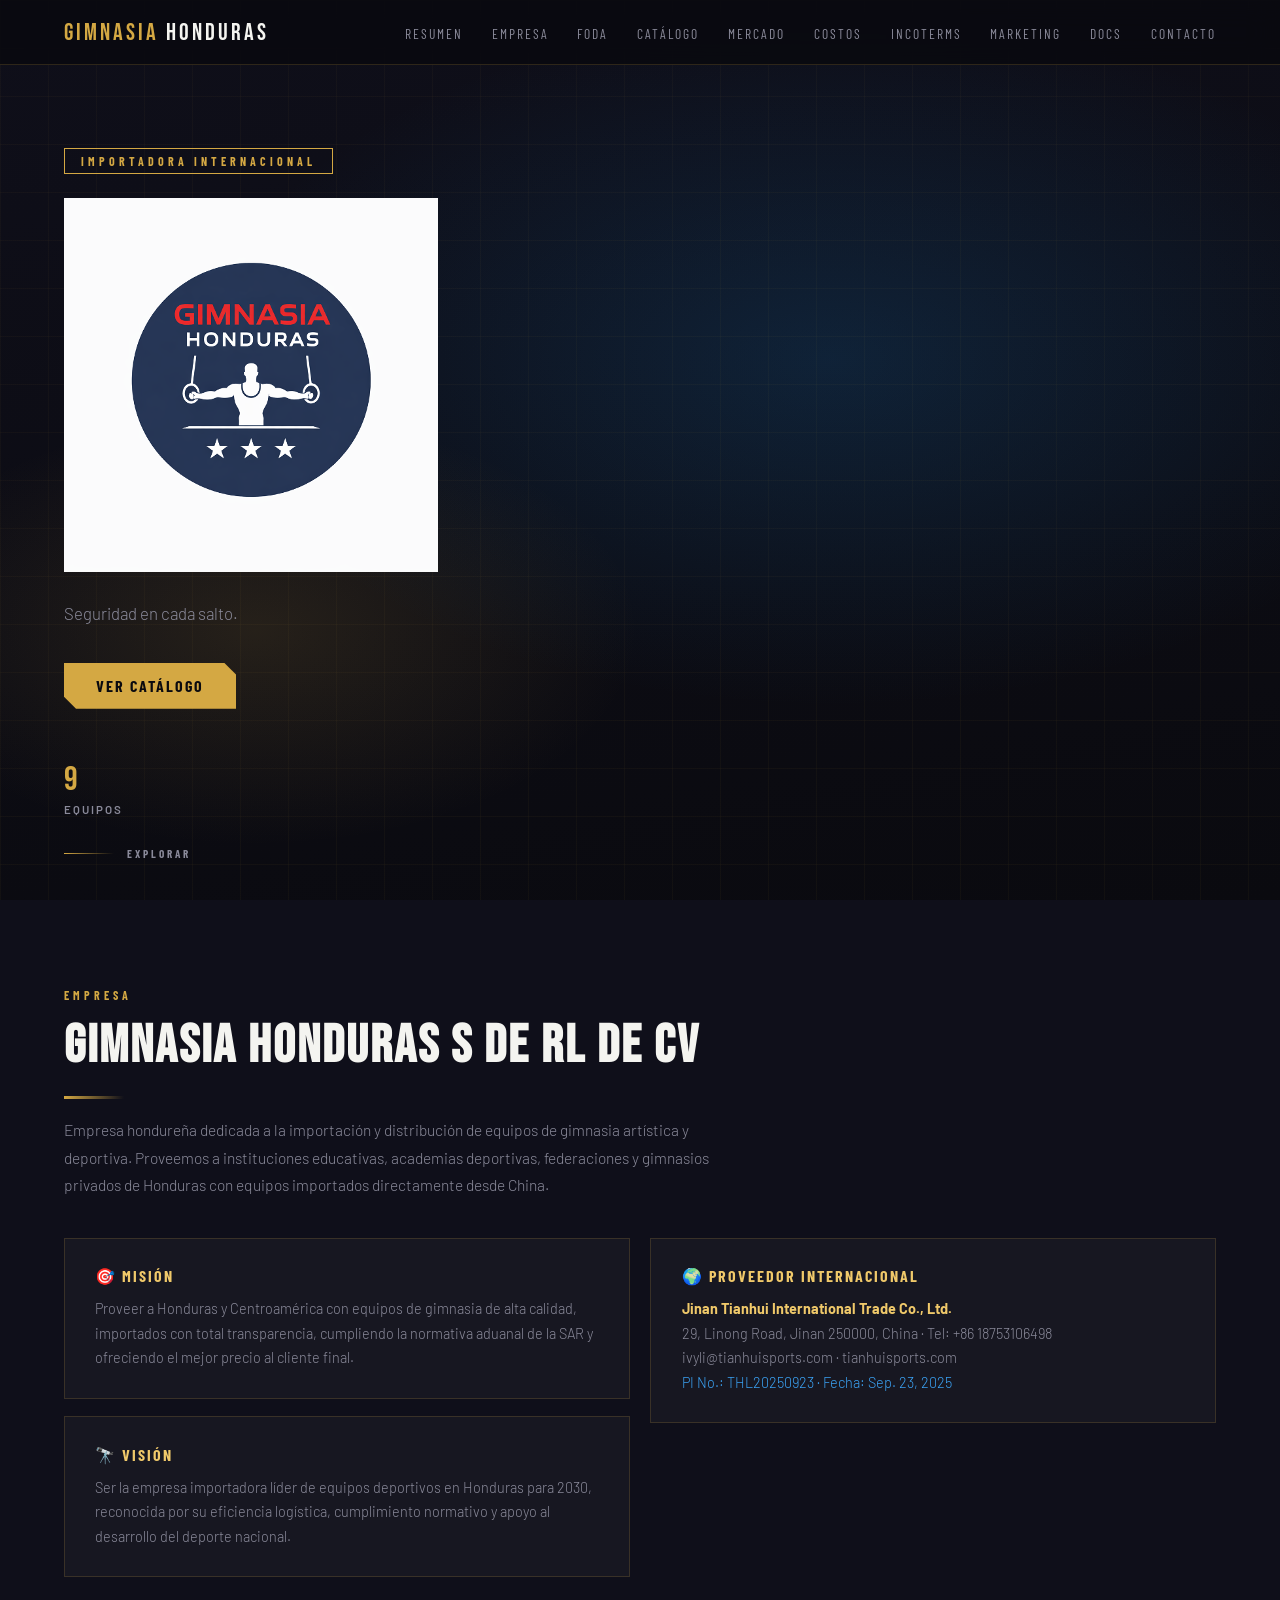
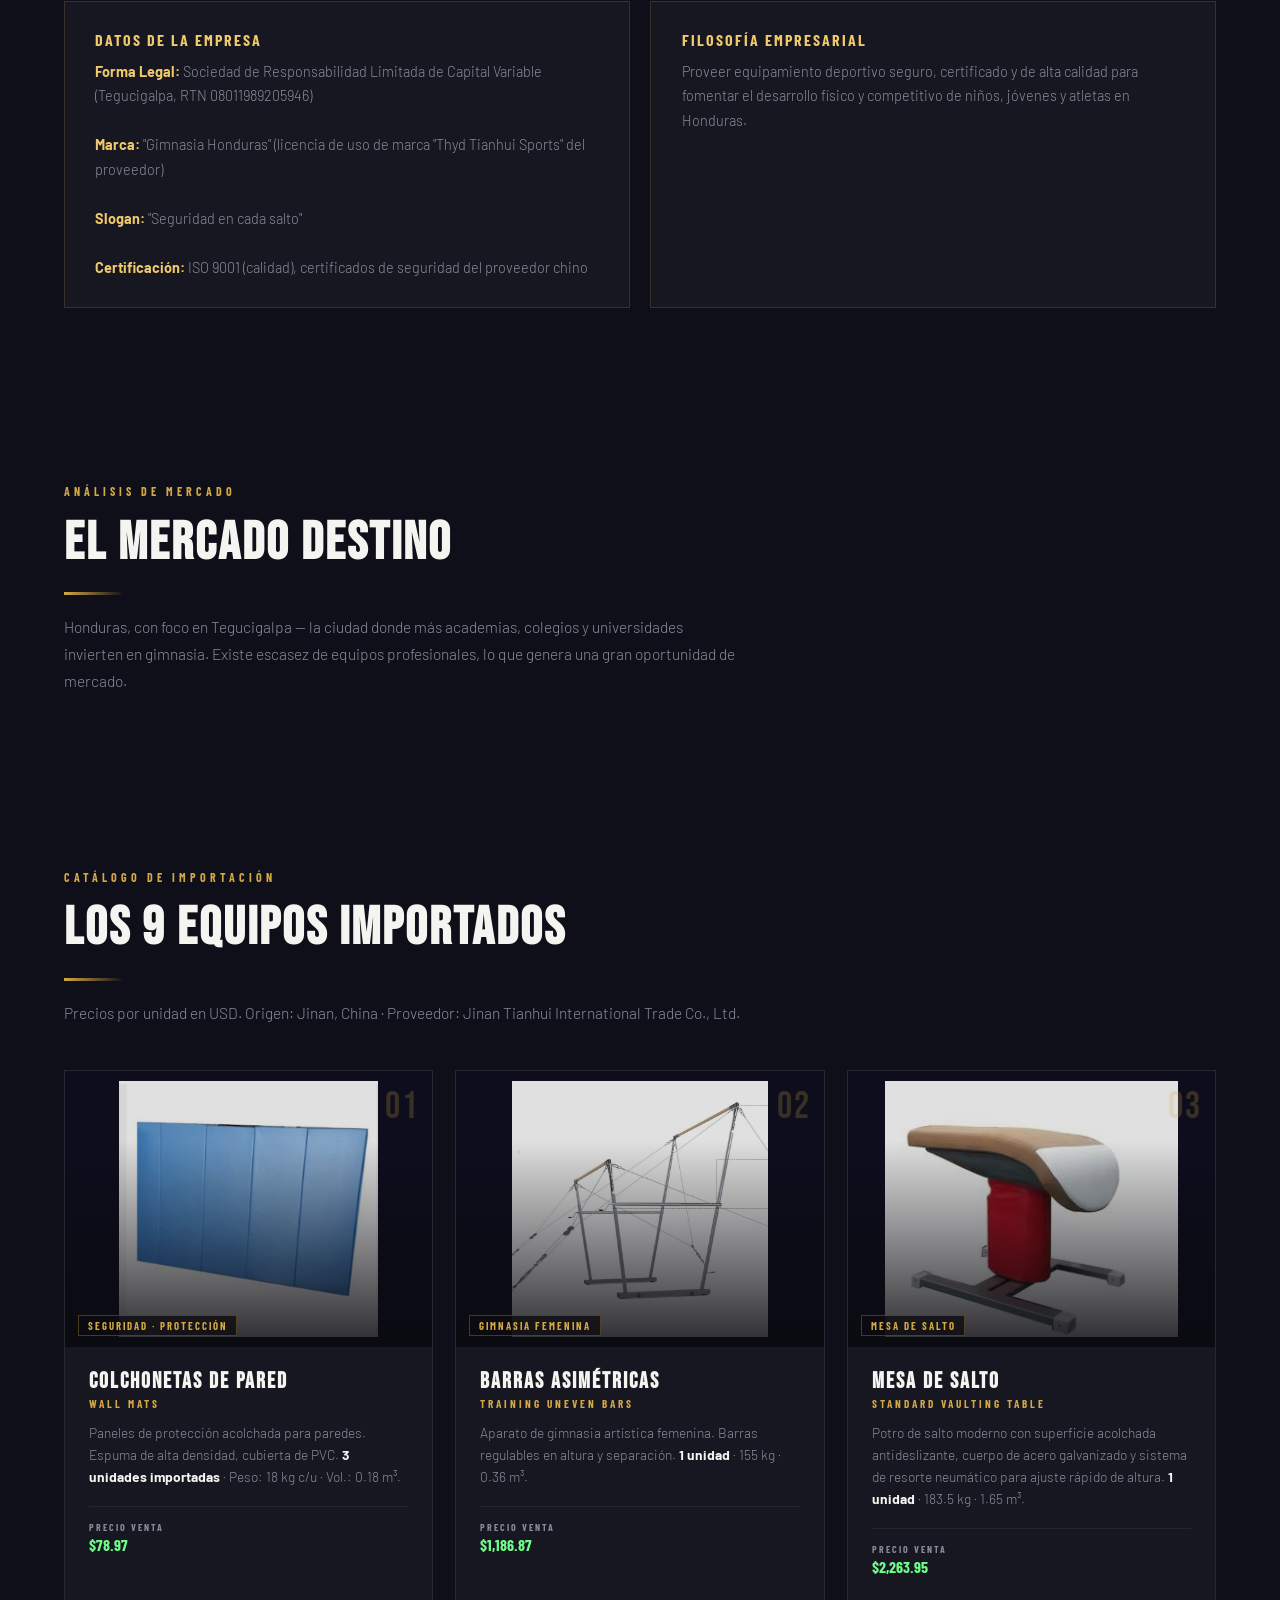
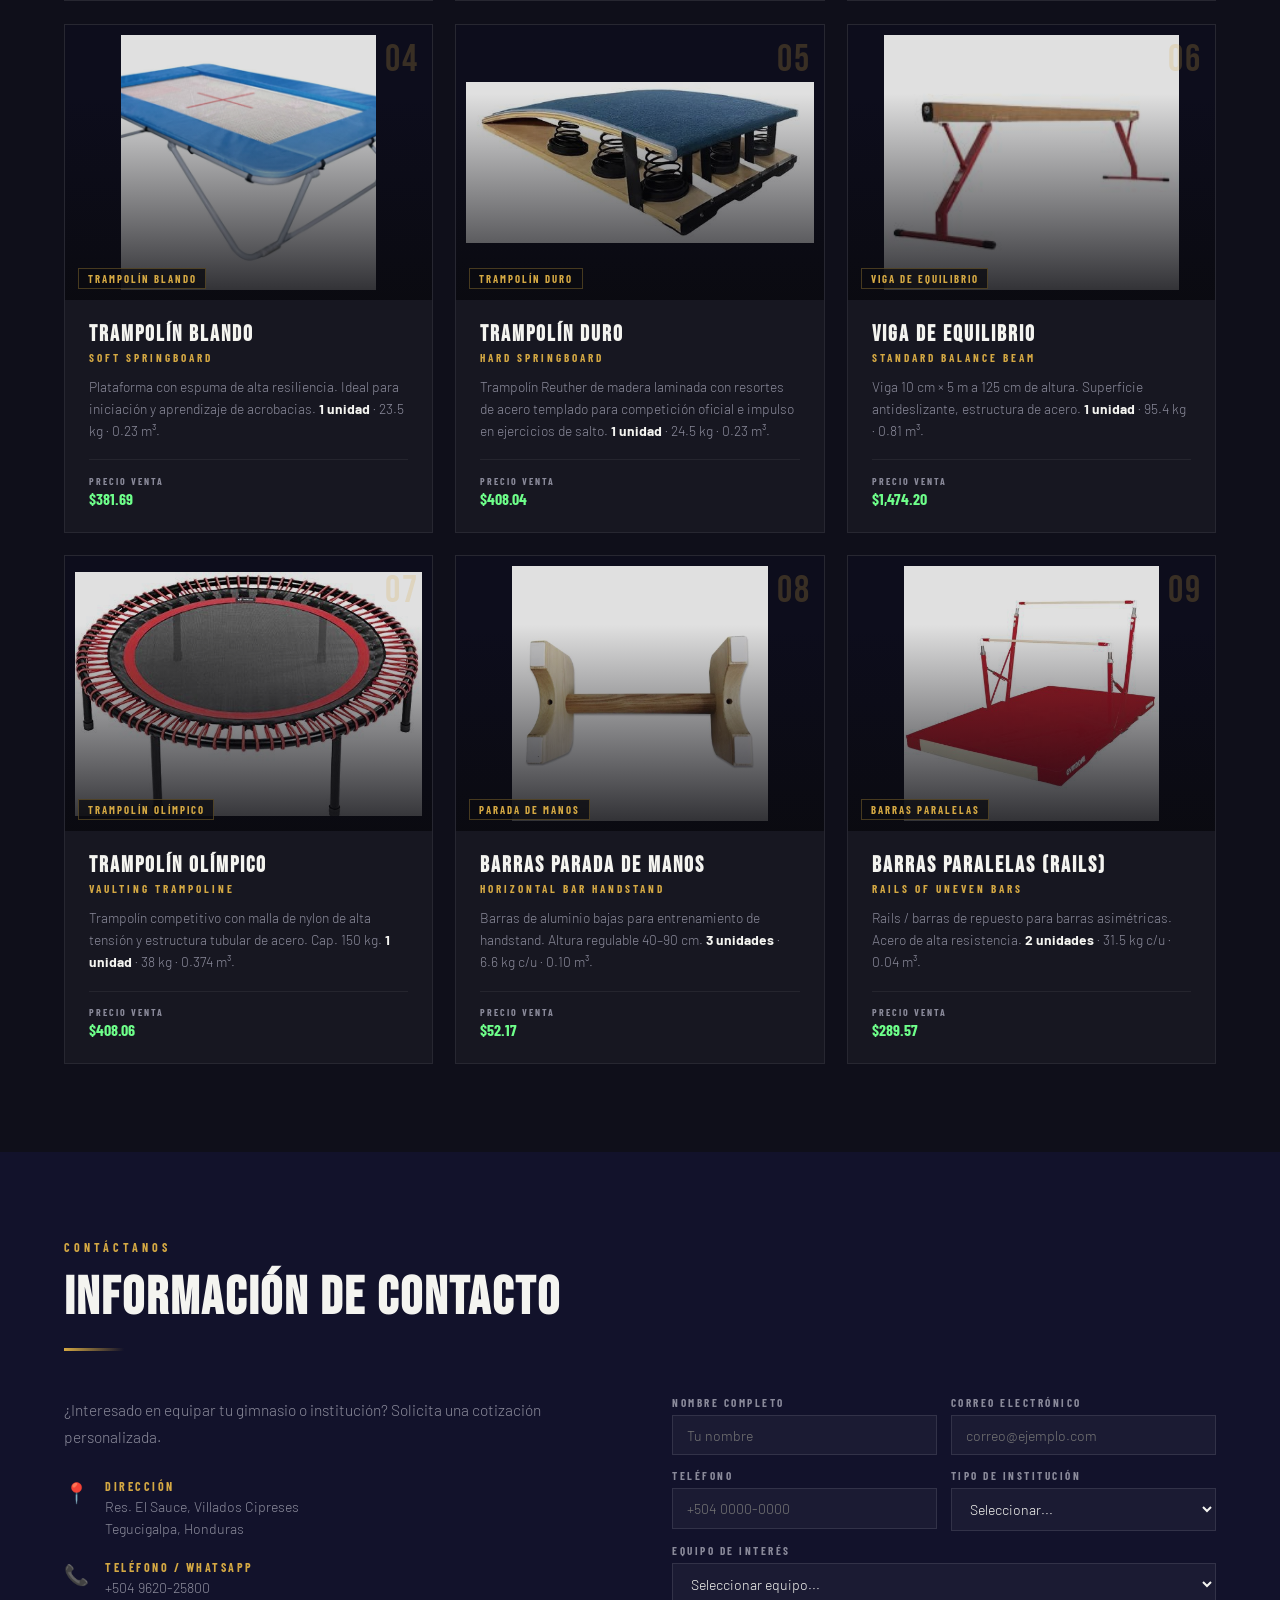
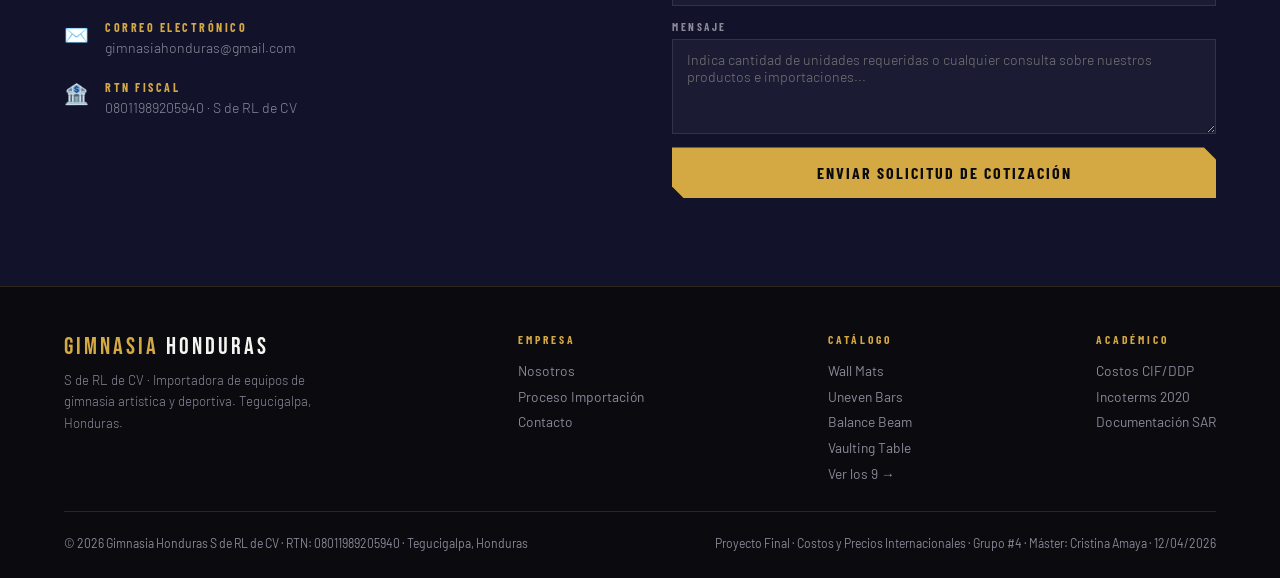
==== commit d641d566: "Fix hero logo path to image/logo.png" ====
--- a/index.html
+++ b/index.html
@@ -31,7 +31,7 @@
   <div class="hero-content">
     <div class="hero-tag">Importadora Internacional</div>
     <div class="hero-logo">
-      <img src="logo.png" alt="Logo Gimnasia Honduras" />
+      <img src="image/logo.png" alt="Logo Gimnasia Honduras" />
     </div>
     <p class="hero-subtitle">
       Seguridad en cada salto.
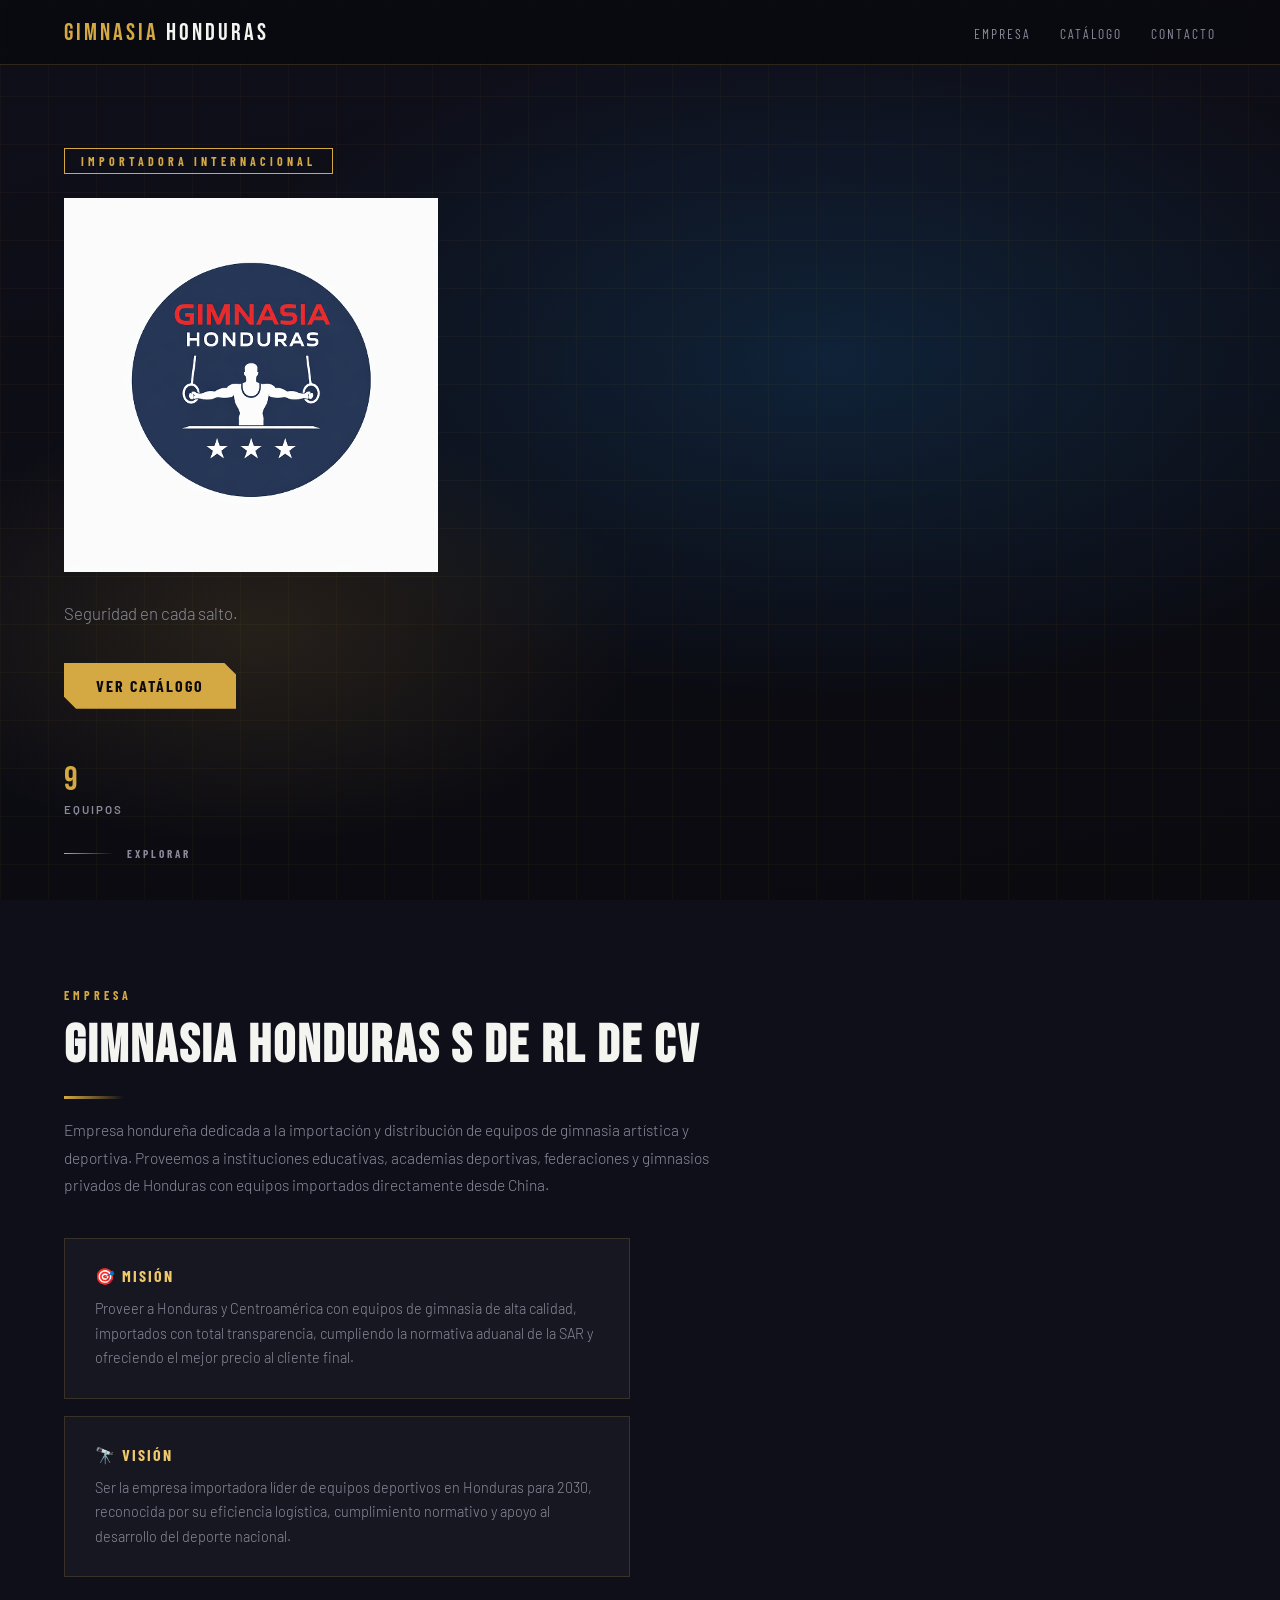
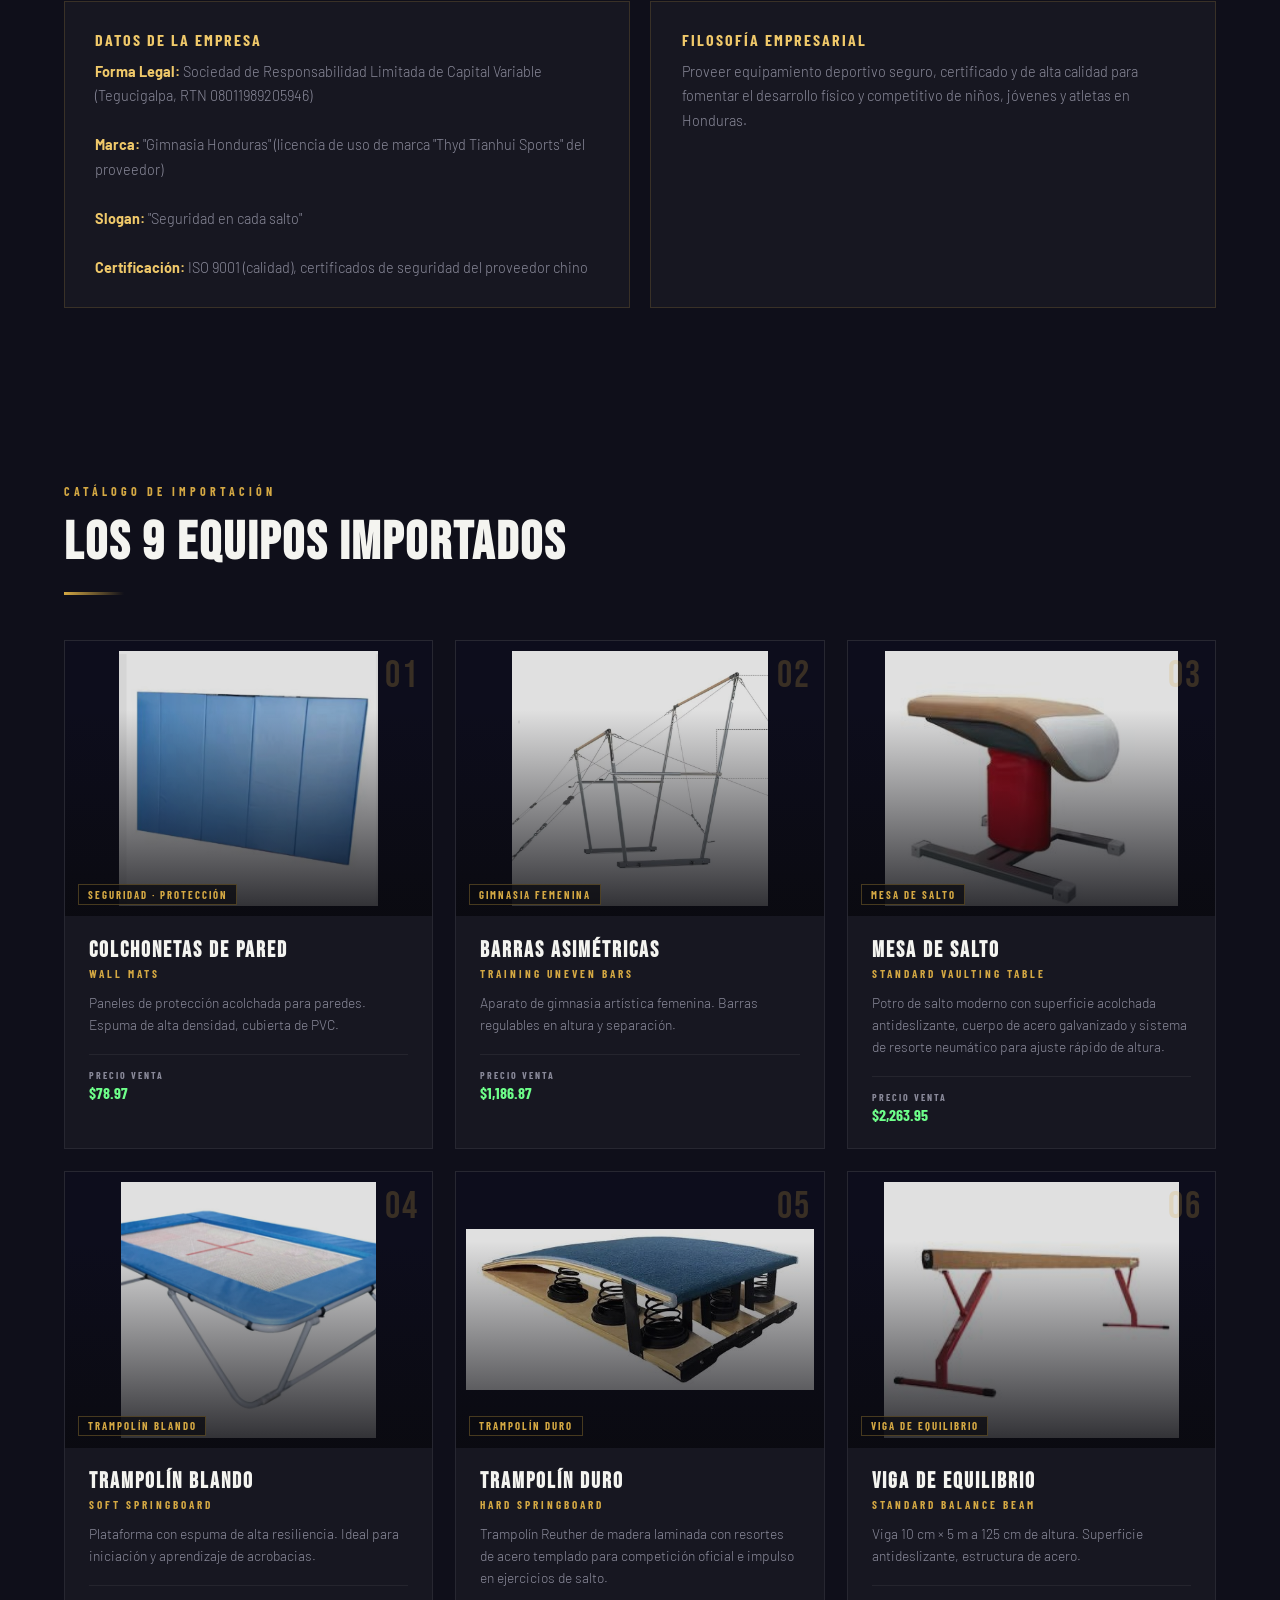
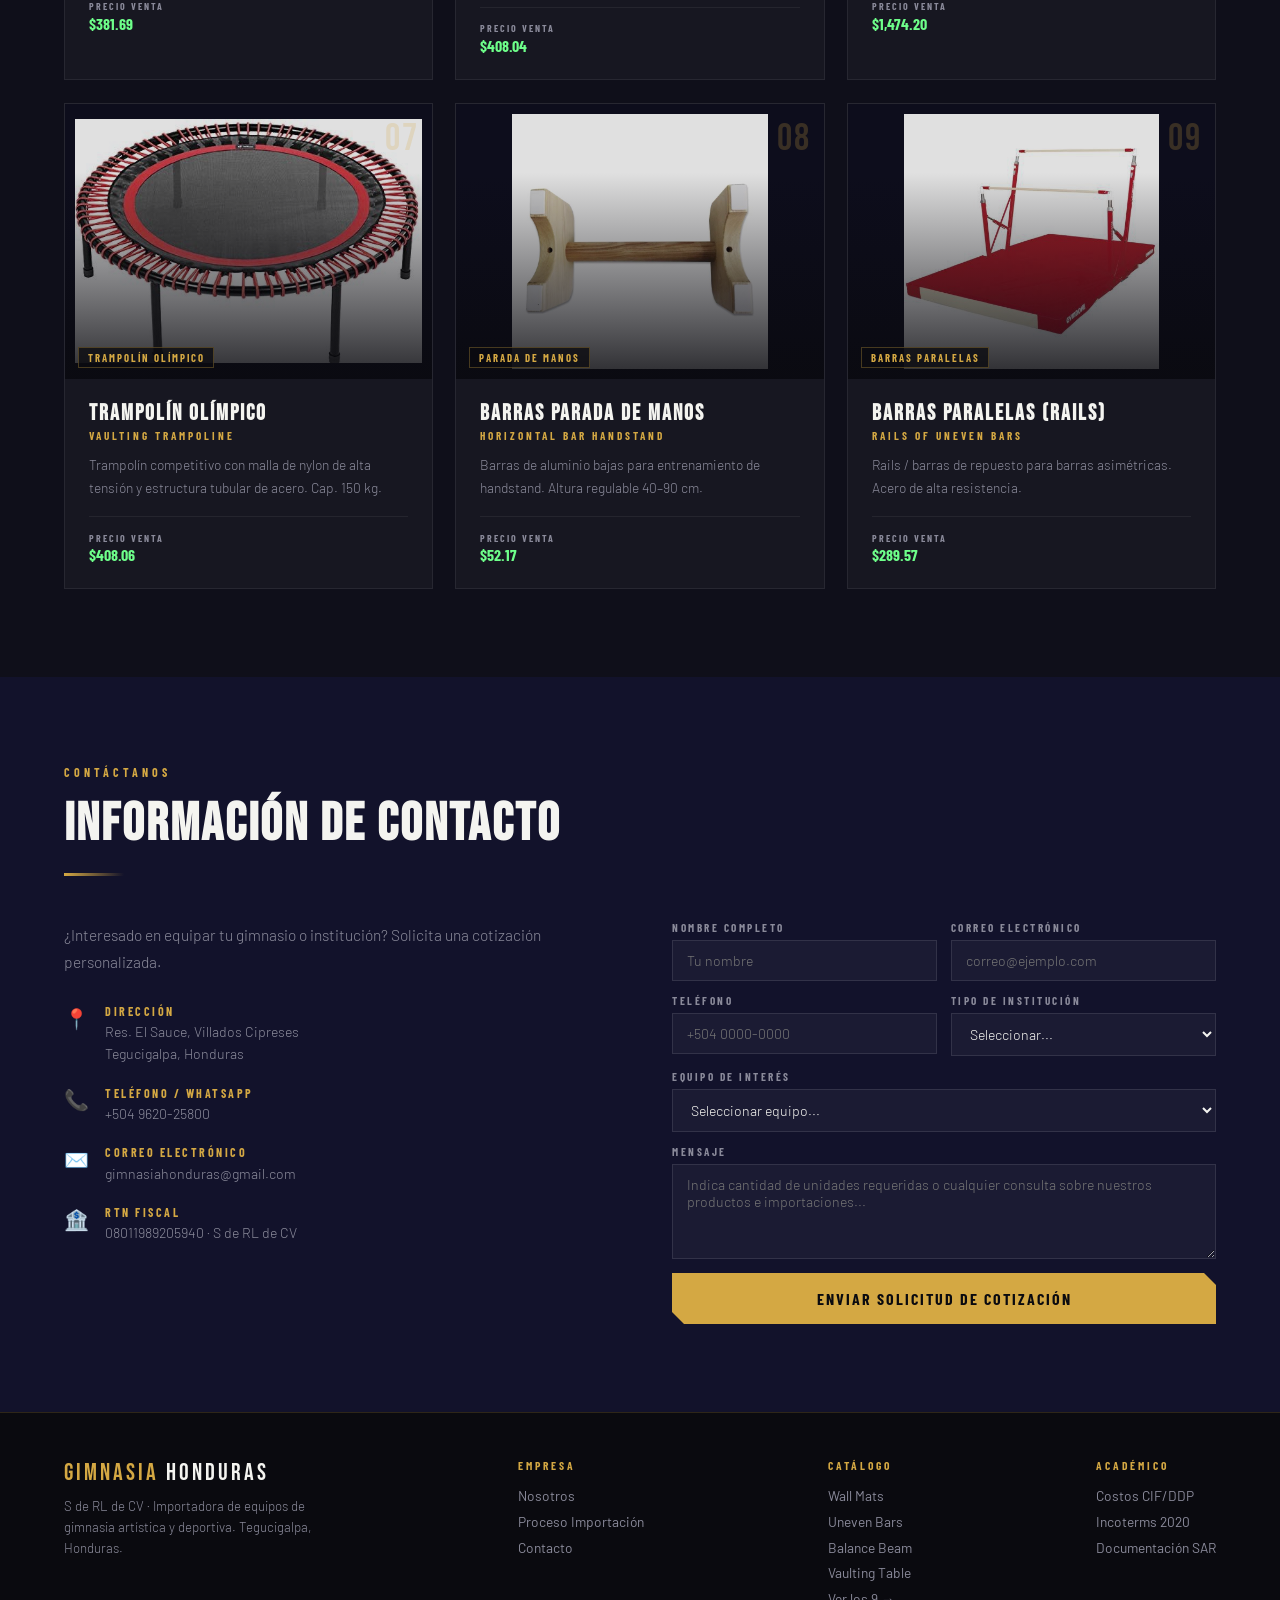
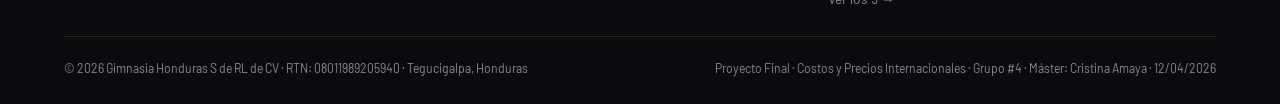
==== commit cad5a282: "Refactor navigation and remove outdated sections from index.html" ====
--- a/index.html
+++ b/index.html
@@ -12,15 +12,8 @@
 <nav>
   <a class="nav-logo" href="#hero">GIMNASIA <span>HONDURAS</span></a>
   <ul class="nav-links">
-    <li><a href="#resumen">Resumen</a></li>
     <li><a href="#nosotros">Empresa</a></li>
-    <li><a href="#foda">FODA</a></li>
     <li><a href="#productos">Catálogo</a></li>
-    <li><a href="#mercado">Mercado</a></li>
-    <li><a href="#costos">Costos</a></li>
-    <li><a href="#incoterms">Incoterms</a></li>
-    <li><a href="#marketing">Marketing</a></li>
-    <li><a href="#documentacion">Docs</a></li>
     <li><a href="#contacto">Contacto</a></li>
   </ul>
 </nav>
@@ -68,17 +61,6 @@
         <p>Ser la empresa importadora líder de equipos deportivos en Honduras para 2030, reconocida por su eficiencia logística, cumplimiento normativo y apoyo al desarrollo del deporte nacional.</p>
       </div>
     </div>
-    <div>
-      <div class="info-card" style="margin-bottom:1.1rem">
-        <h3>🌍 Proveedor Internacional</h3>
-        <p>
-          <strong style="color:var(--gold-lt)">Jinan Tianhui International Trade Co., Ltd.</strong><br/>
-          29, Linong Road, Jinan 250000, China · Tel: +86 18753106498<br/>
-          ivyli@tianhuisports.com · tianhuisports.com<br/>
-          <span style="color:var(--blue-lt)">PI No.: THL20250923 · Fecha: Sep. 23, 2025</span>
-        </p>
-      </div>
-    </div>
   </div>
   <div class="nosotros-grid" style="margin-top:1.5rem">
     <div class="info-card">
@@ -97,19 +79,10 @@
   </div>
 </section>
 
-<!-- MERCADO -->
-<section id="mercado" style="background:var(--deep)">
-  <div class="section-tag">Análisis de Mercado</div>
-  <h2 class="section-title">EL MERCADO DESTINO</h2>
-  <div class="divider"></div>
-  <p class="section-body">Honduras, con foco en Tegucigalpa — la ciudad donde más academias, colegios y universidades invierten en gimnasia. Existe escasez de equipos profesionales, lo que genera una gran oportunidad de mercado.</p>
-</section>
-
 <section id="productos">
   <div class="section-tag">Catálogo de Importación</div>
   <h2 class="section-title">LOS 9 EQUIPOS IMPORTADOS</h2>
   <div class="divider"></div>
-  <p class="section-body">Precios por unidad en USD. Origen: Jinan, China · Proveedor: Jinan Tianhui International Trade Co., Ltd.</p>
 
   <div class="products-grid">
 
@@ -125,7 +98,7 @@
       <div class="product-body">
         <h3>Colchonetas de Pared</h3>
         <span class="prod-en">Wall Mats</span>
-        <p>Paneles de protección acolchada para paredes. Espuma de alta densidad, cubierta de PVC. <strong style="color:var(--white)">3 unidades importadas</strong> · Peso: 18 kg c/u · Vol.: 0.18 m³.</p>
+        <p>Paneles de protección acolchada para paredes. Espuma de alta densidad, cubierta de PVC.</p>
         <div class="product-pricing">
           <div class="price-item"><span class="price-label">Precio Venta</span><span class="price-val venta">$78.97</span></div>
         </div>
@@ -144,7 +117,7 @@
       <div class="product-body">
         <h3>Barras Asimétricas</h3>
         <span class="prod-en">Training Uneven Bars</span>
-        <p>Aparato de gimnasia artística femenina. Barras regulables en altura y separación. <strong style="color:var(--white)">1 unidad</strong> · 155 kg · 0.36 m³.</p>
+        <p>Aparato de gimnasia artística femenina. Barras regulables en altura y separación.</p>
         <div class="product-pricing">
 
           <div class="price-item"><span class="price-label">Precio Venta</span><span class="price-val venta">$1,186.87</span></div>
@@ -164,7 +137,7 @@
       <div class="product-body">
         <h3>Mesa de Salto</h3>
         <span class="prod-en">Standard Vaulting Table</span>
-        <p>Potro de salto moderno con superficie acolchada antideslizante, cuerpo de acero galvanizado y sistema de resorte neumático para ajuste rápido de altura. <strong style="color:var(--white)">1 unidad</strong> · 183.5 kg · 1.65 m³.</p>
+        <p>Potro de salto moderno con superficie acolchada antideslizante, cuerpo de acero galvanizado y sistema de resorte neumático para ajuste rápido de altura. </p>
         <div class="product-pricing">
           <div class="price-item"><span class="price-label">Precio Venta</span><span class="price-val venta">$2,263.95</span></div>
         </div>
@@ -183,7 +156,7 @@
       <div class="product-body">
         <h3>Trampolín Blando</h3>
         <span class="prod-en">Soft Springboard</span>
-        <p>Plataforma con espuma de alta resiliencia. Ideal para iniciación y aprendizaje de acrobacias. <strong style="color:var(--white)">1 unidad</strong> · 23.5 kg · 0.23 m³.</p>
+        <p>Plataforma con espuma de alta resiliencia. Ideal para iniciación y aprendizaje de acrobacias. </p>
         <div class="product-pricing">
           <div class="price-item"><span class="price-label">Precio Venta</span><span class="price-val venta">$381.69</span></div>
         </div>
@@ -202,7 +175,7 @@
       <div class="product-body">
         <h3>Trampolín Duro</h3>
         <span class="prod-en">Hard Springboard</span>
-        <p>Trampolín Reuther de madera laminada con resortes de acero templado para competición oficial e impulso en ejercicios de salto. <strong style="color:var(--white)">1 unidad</strong> · 24.5 kg · 0.23 m³.</p>
+        <p>Trampolín Reuther de madera laminada con resortes de acero templado para competición oficial e impulso en ejercicios de salto.</p>
         <div class="product-pricing">
 
           <div class="price-item"><span class="price-label">Precio Venta</span><span class="price-val venta">$408.04</span></div>
@@ -222,7 +195,7 @@
       <div class="product-body">
         <h3>Viga de Equilibrio</h3>
         <span class="prod-en">Standard Balance Beam</span>
-        <p>Viga 10 cm × 5 m a 125 cm de altura. Superficie antideslizante, estructura de acero. <strong style="color:var(--white)">1 unidad</strong> · 95.4 kg · 0.81 m³.</p>
+        <p>Viga 10 cm × 5 m a 125 cm de altura. Superficie antideslizante, estructura de acero.</p>
         <div class="product-pricing">
           <div class="price-item"><span class="price-label">Precio Venta</span><span class="price-val venta">$1,474.20</span></div>
         </div>
@@ -241,7 +214,7 @@
       <div class="product-body">
         <h3>Trampolín Olímpico</h3>
         <span class="prod-en">Vaulting Trampoline</span>
-        <p>Trampolín competitivo con malla de nylon de alta tensión y estructura tubular de acero. Cap. 150 kg. <strong style="color:var(--white)">1 unidad</strong> · 38 kg · 0.374 m³.</p>
+        <p>Trampolín competitivo con malla de nylon de alta tensión y estructura tubular de acero. Cap. 150 kg.</p>
         <div class="product-pricing">
           <div class="price-item"><span class="price-label">Precio Venta</span><span class="price-val venta">$408.06</span></div>
         </div>
@@ -260,7 +233,7 @@
       <div class="product-body">
         <h3>Barras Parada de Manos</h3>
         <span class="prod-en">Horizontal Bar Handstand</span>
-        <p>Barras de aluminio bajas para entrenamiento de handstand. Altura regulable 40–90 cm. <strong style="color:var(--white)">3 unidades</strong> · 6.6 kg c/u · 0.10 m³.</p>
+        <p>Barras de aluminio bajas para entrenamiento de handstand. Altura regulable 40–90 cm.</p>
         <div class="product-pricing">
           <div class="price-item"><span class="price-label">Precio Venta</span><span class="price-val venta">$52.17</span></div>
         </div>
@@ -279,7 +252,7 @@
       <div class="product-body">
         <h3>Barras Paralelas (Rails)</h3>
         <span class="prod-en">Rails of Uneven Bars</span>
-        <p>Rails / barras de repuesto para barras asimétricas. Acero de alta resistencia. <strong style="color:var(--white)">2 unidades</strong> · 31.5 kg c/u · 0.04 m³.</p>
+        <p>Rails / barras de repuesto para barras asimétricas. Acero de alta resistencia.</p>
         <div class="product-pricing">
           <div class="price-item"><span class="price-label">Precio Venta</span><span class="price-val venta">$289.57</span></div>
         </div>
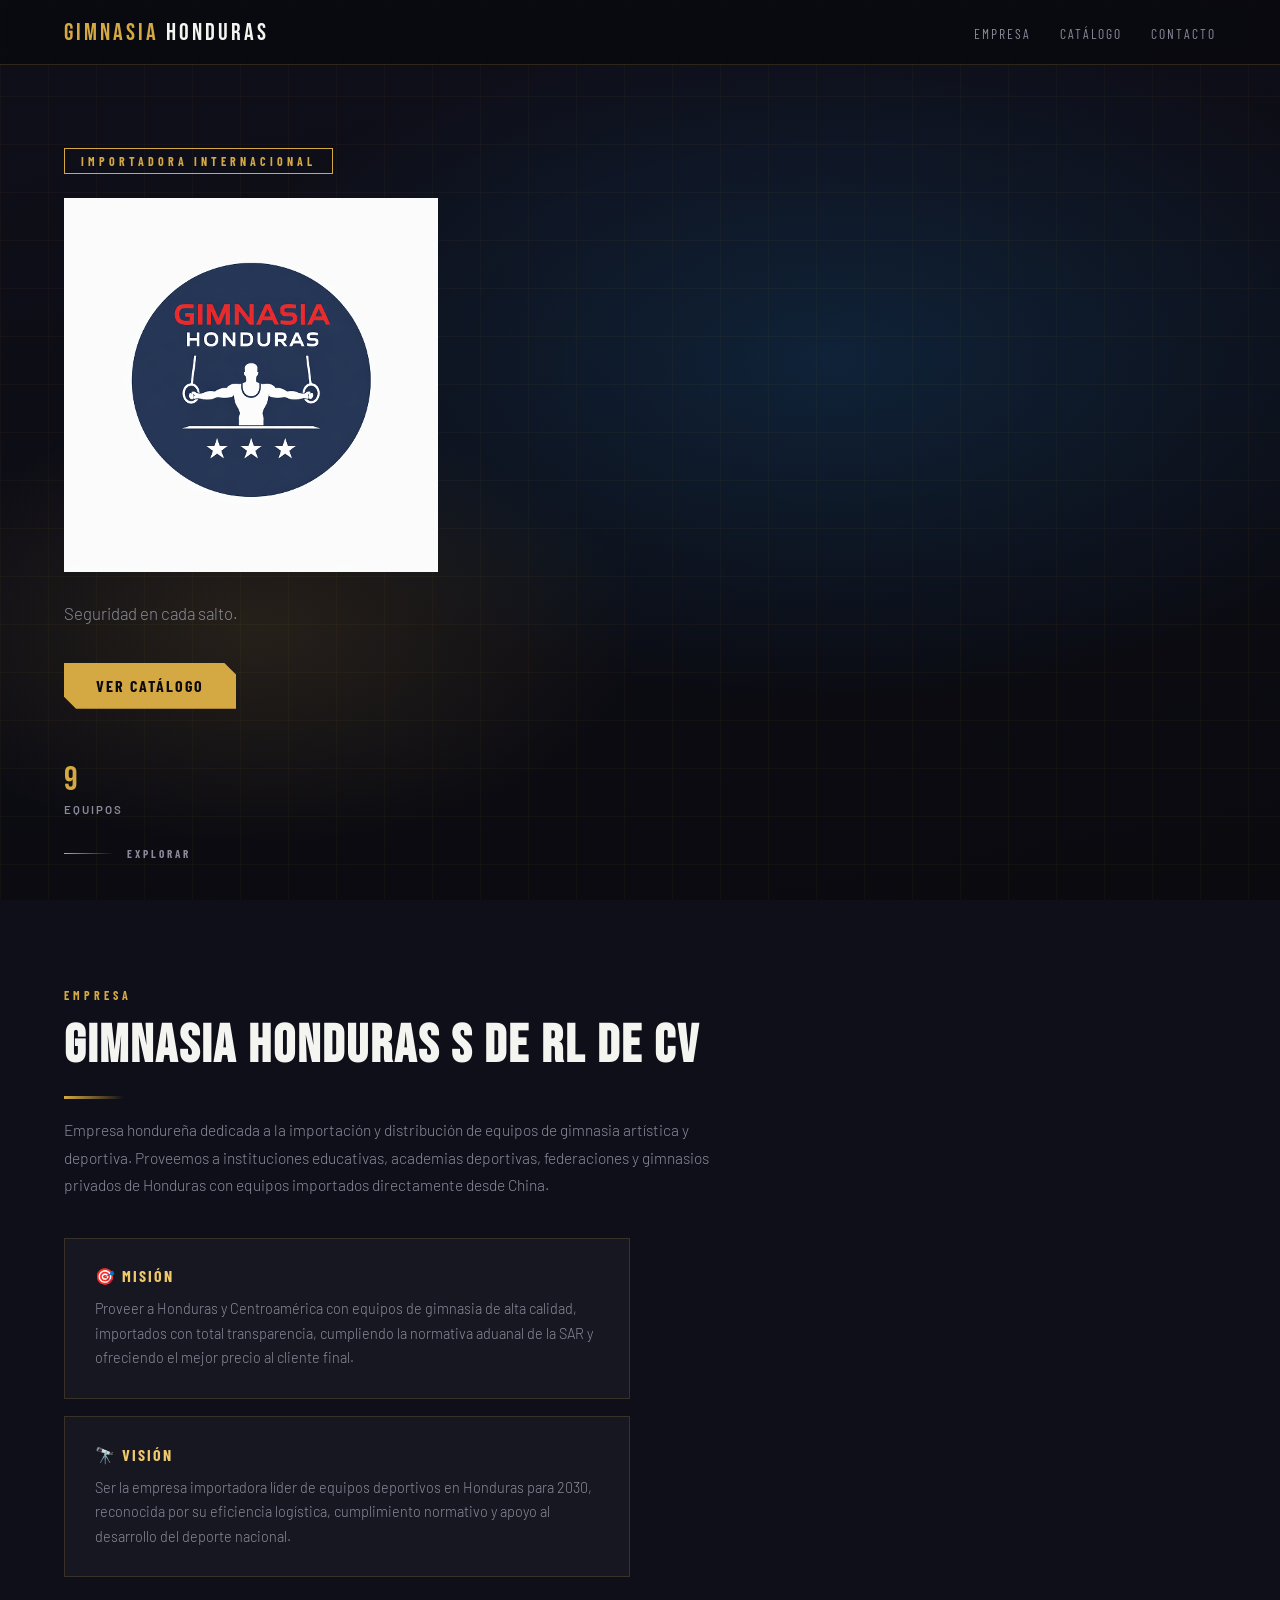
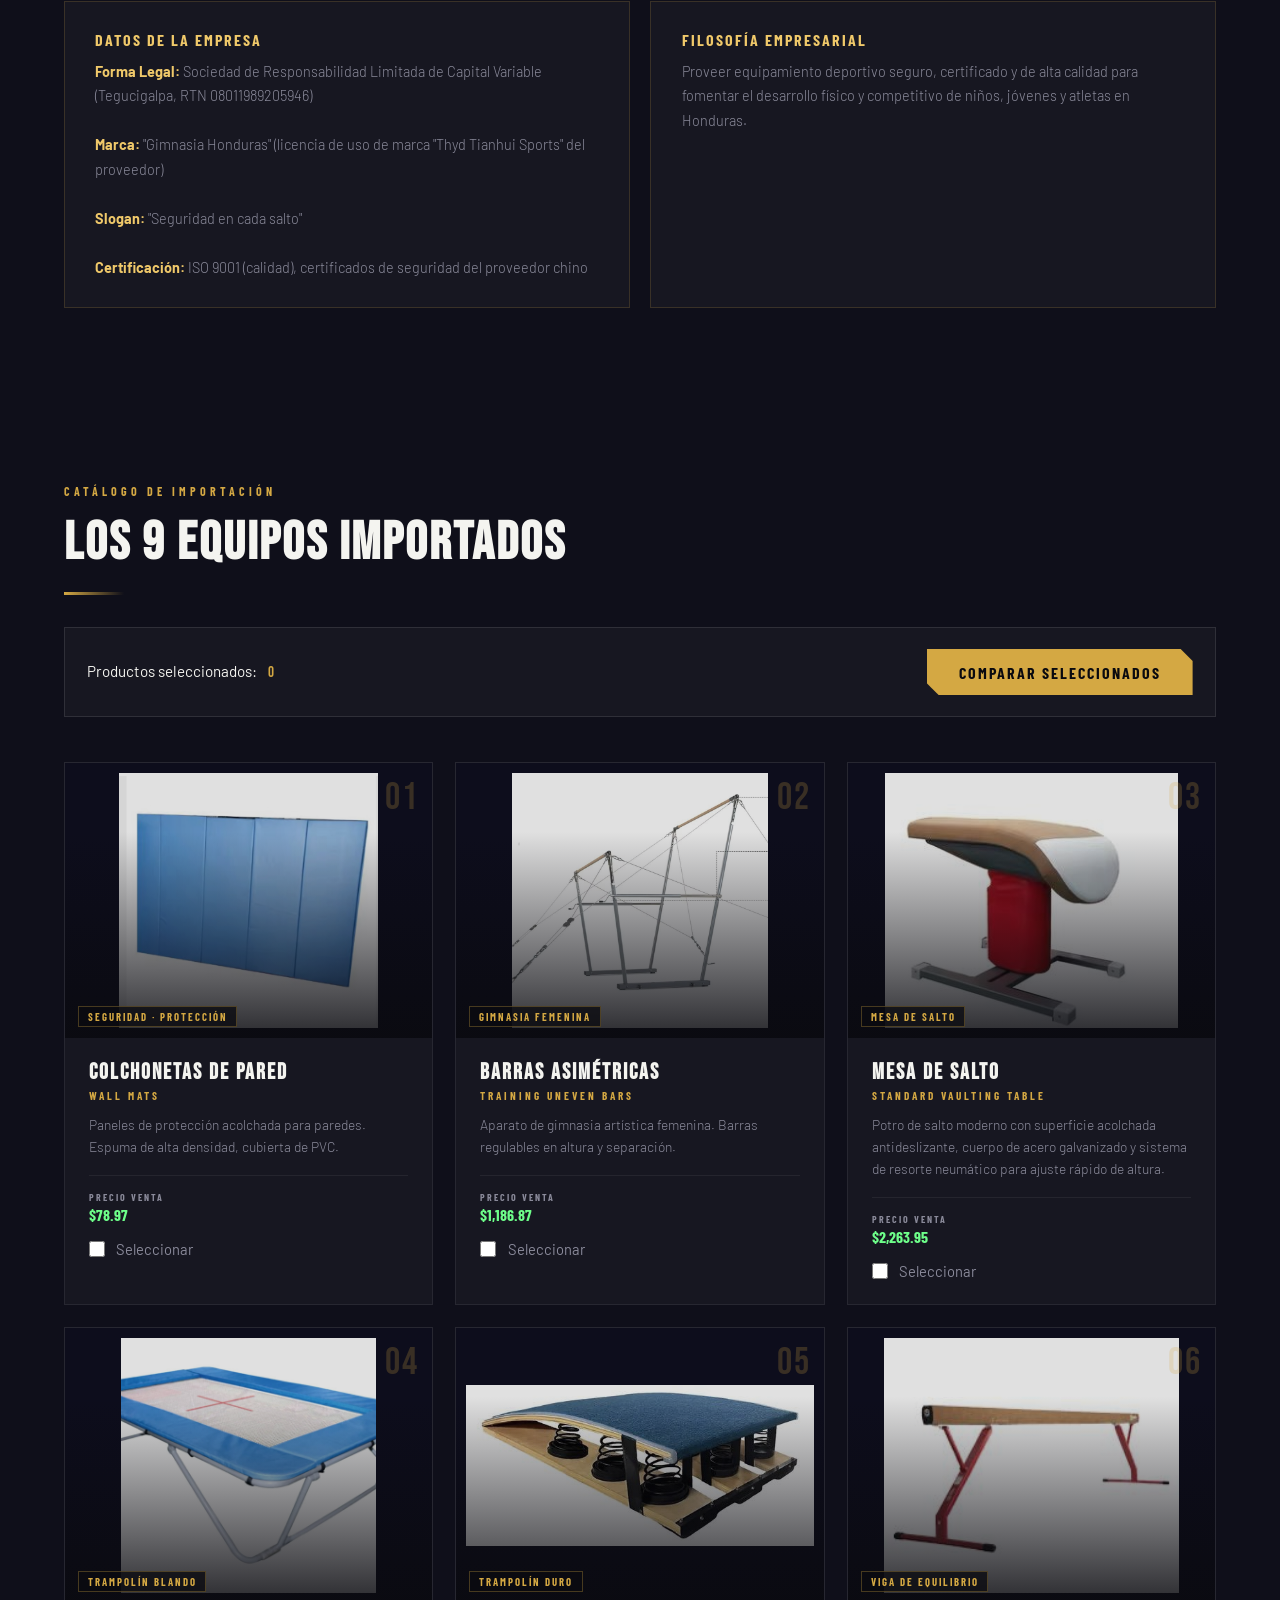
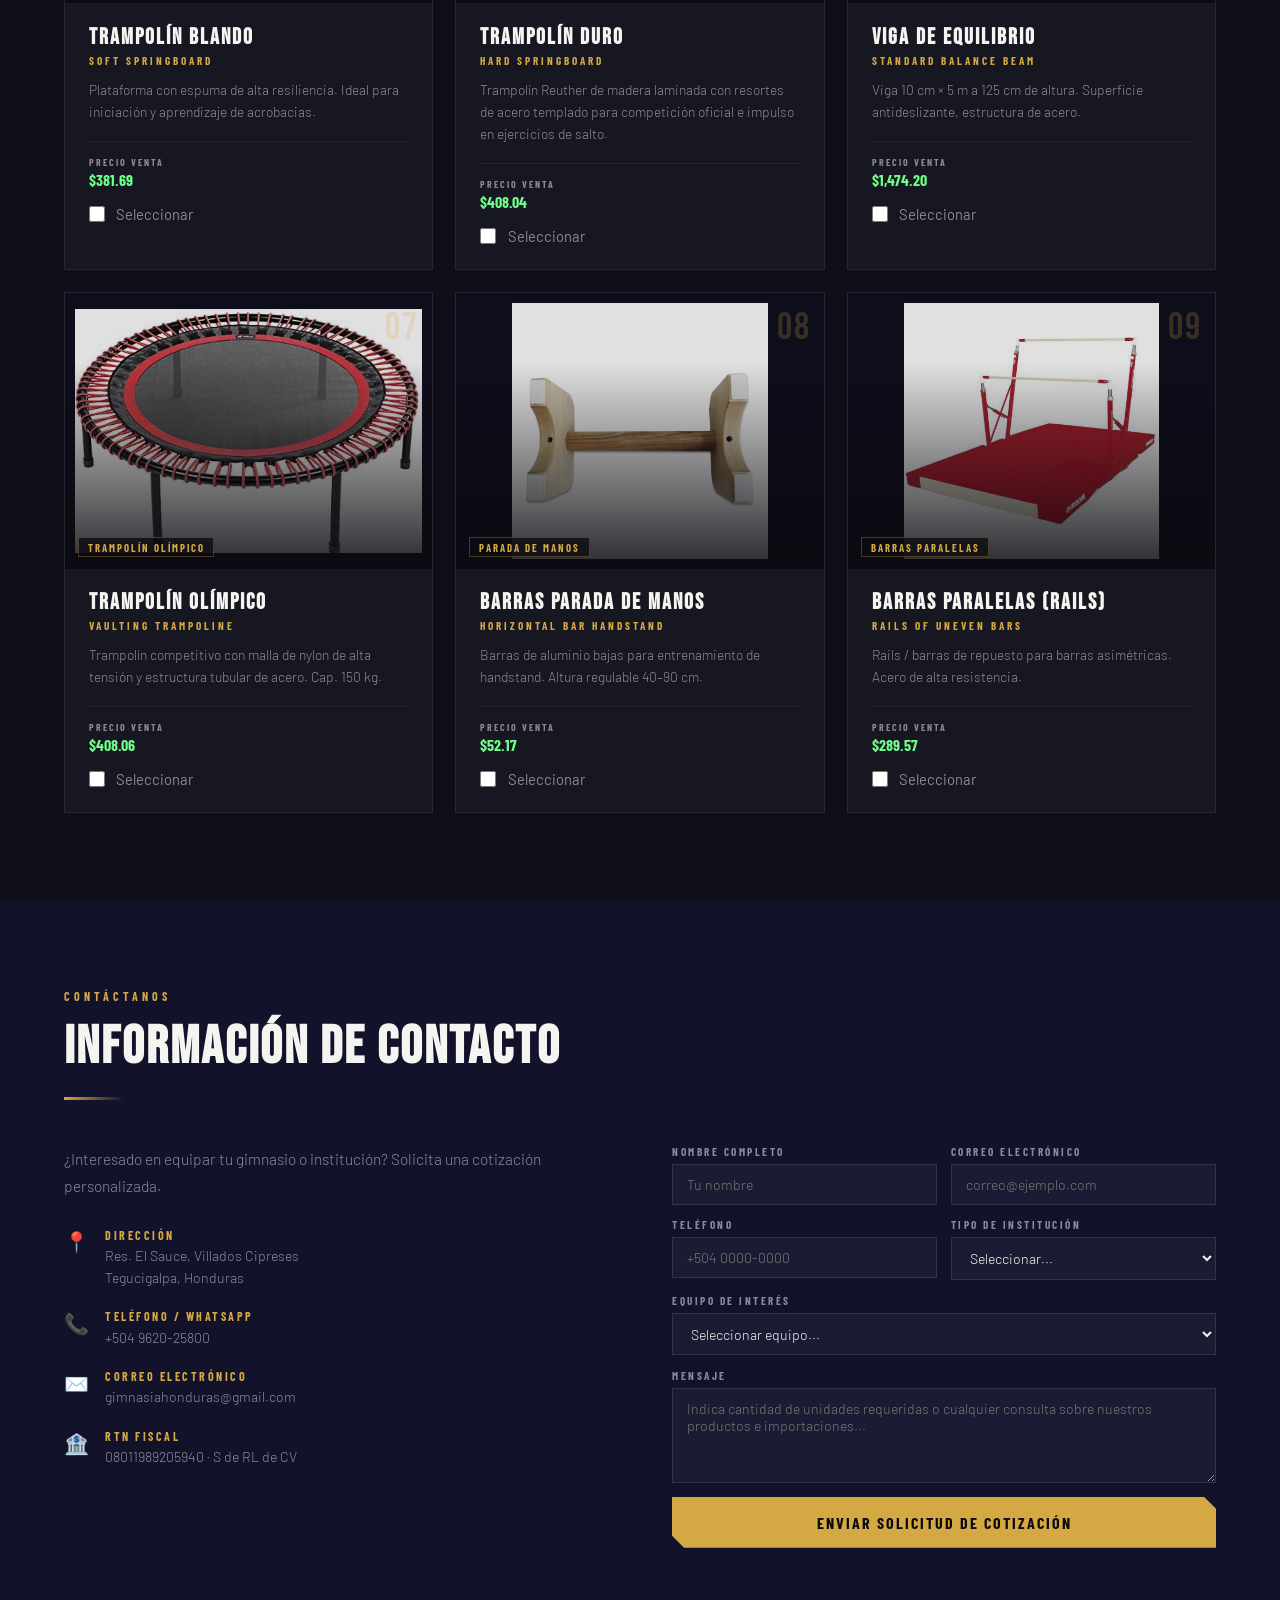
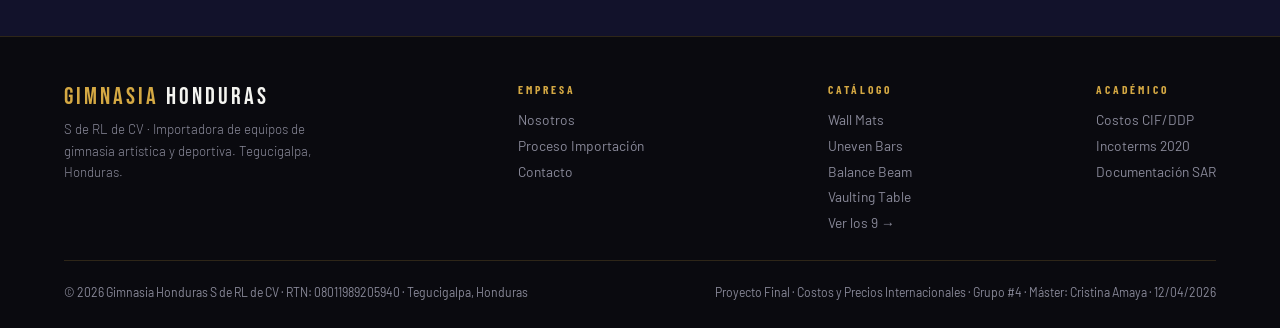
==== commit eb534498: "Show product cart panel and comparison UI in products section" ====
--- a/index.html
+++ b/index.html
@@ -84,6 +84,21 @@
   <h2 class="section-title">LOS 9 EQUIPOS IMPORTADOS</h2>
   <div class="divider"></div>
 
+  <div class="cart-panel">
+    <div class="cart-summary">Productos seleccionados: <span class="cart-count">0</span></div>
+    <button class="btn-primary" id="compare-btn" disabled>Comparar seleccionados</button>
+  </div>
+
+  <div class="compare-panel" id="compare-panel" hidden>
+    <div class="compare-panel-header">
+      <div>
+        <h3>Comparativa de productos</h3>
+        <p class="compare-note">Selecciona al menos 2 productos para comparar.</p>
+      </div>
+    </div>
+    <div class="compare-grid"></div>
+  </div>
+
   <div class="products-grid">
 
     <!-- 1 WALL MATS -->
@@ -349,5 +364,60 @@
   </div>
 </footer>
 
+<script>
+  const productsSection = document.getElementById('productos');
+  const compareBtn = document.getElementById('compare-btn');
+  const cartCount = document.querySelector('.cart-count');
+  const comparePanel = document.getElementById('compare-panel');
+  const compareGrid = comparePanel.querySelector('.compare-grid');
+
+  const productCards = Array.from(productsSection.querySelectorAll('.product-card'));
+
+  function formatProduct(card) {
+    const title = card.querySelector('h3')?.textContent.trim() || '';
+    const price = card.querySelector('.price-val')?.textContent.trim() || '';
+    const description = card.querySelector('.product-body > p')?.textContent.trim() || '';
+    return { card, title, price, description };
+  }
+
+  function updateCart() {
+    const selected = Array.from(productsSection.querySelectorAll('.product-checkbox:checked'));
+    cartCount.textContent = selected.length;
+    compareBtn.disabled = selected.length < 2;
+    if (selected.length === 0) {
+      comparePanel.hidden = true;
+    }
+  }
+
+  function renderCompare(selectedCards) {
+    comparePanel.hidden = false;
+    compareGrid.innerHTML = selectedCards.map(({ title, price, description }) => `
+      <div class="compare-card">
+        <h4>${title}</h4>
+        <p>${description}</p>
+        <div class="compare-price">Precio: ${price}</div>
+      </div>
+    `).join('');
+  }
+
+  productCards.forEach((card, index) => {
+    const label = document.createElement('label');
+    label.className = 'product-select';
+    label.innerHTML = `
+      <input type="checkbox" class="product-checkbox" data-product-index="${index}" />
+      Seleccionar
+    `;
+    card.querySelector('.product-body').appendChild(label);
+    label.querySelector('.product-checkbox').addEventListener('change', updateCart);
+  });
+
+  compareBtn.addEventListener('click', () => {
+    const selectedCheckboxes = Array.from(productsSection.querySelectorAll('.product-checkbox:checked'));
+    const selected = selectedCheckboxes.map(cb => formatProduct(cb.closest('.product-card')));
+    renderCompare(selected);
+    comparePanel.scrollIntoView({ behavior: 'smooth', block: 'start' });
+  });
+</script>
+
 </body>
 </html>
--- a/global.css
+++ b/global.css
@@ -93,6 +93,20 @@
     .price-val.fob { color:var(--blue-lt); }
     .price-val.cif { color:var(--gold-lt); }
     .price-val.venta { color:#6eff8a; }
+    .product-select { display:flex; align-items:center; gap:.7rem; margin-top:1rem; color:var(--gray); font-size:.92rem; }
+    .product-select input { width:1rem; height:1rem; accent-color:var(--gold); cursor:pointer; }
+    .cart-panel { display:flex; justify-content:space-between; align-items:center; gap:1rem; padding:1.3rem 1.4rem; margin-top:2rem; border:1px solid rgba(255,255,255,.1); background:rgba(255,255,255,.03); }
+    .cart-summary { font-size:.95rem; color:var(--white); }
+    .cart-count { font-family:'Bebas Neue',sans-serif; color:var(--gold); margin-left:.5rem; }
+    .compare-panel { margin-top:1.8rem; padding:1.4rem; border:1px solid rgba(255,255,255,.1); background:rgba(255,255,255,.03); }
+    .compare-panel-header { display:flex; justify-content:space-between; align-items:flex-start; gap:1rem; flex-wrap:wrap; }
+    .compare-panel h3 { font-family:'Bebas Neue',sans-serif; font-size:1.4rem; color:var(--white); margin-bottom:.35rem; }
+    .compare-note { color:var(--gray); font-size:.9rem; margin-top:.25rem; }
+    .compare-grid { display:grid; grid-template-columns:repeat(auto-fit,minmax(210px,1fr)); gap:1rem; margin-top:1rem; }
+    .compare-card { padding:1rem; border:1px solid rgba(255,255,255,.08); background:rgba(255,255,255,.02); min-height:160px; }
+    .compare-card h4 { font-family:'Bebas Neue',sans-serif; font-size:1.05rem; color:var(--white); margin-bottom:.75rem; }
+    .compare-card p { color:var(--gray); line-height:1.6; font-size:.88rem; }
+    .compare-price { margin-top:1rem; color:var(--gold-lt); font-weight:700; font-size:.95rem; }
     #costos { background:var(--black); }
     .prov-box { background:rgba(26,120,194,.08); border:1px solid rgba(59,163,245,.2); padding:1.3rem 1.7rem; margin-bottom:2rem; display:flex; gap:2rem; align-items:center; flex-wrap:wrap; }
     .prov-box strong { font-family:'Barlow Condensed',sans-serif; font-size:.74rem; font-weight:700; letter-spacing:2px; text-transform:uppercase; color:var(--blue-lt); display:block; margin-bottom:.25rem; }
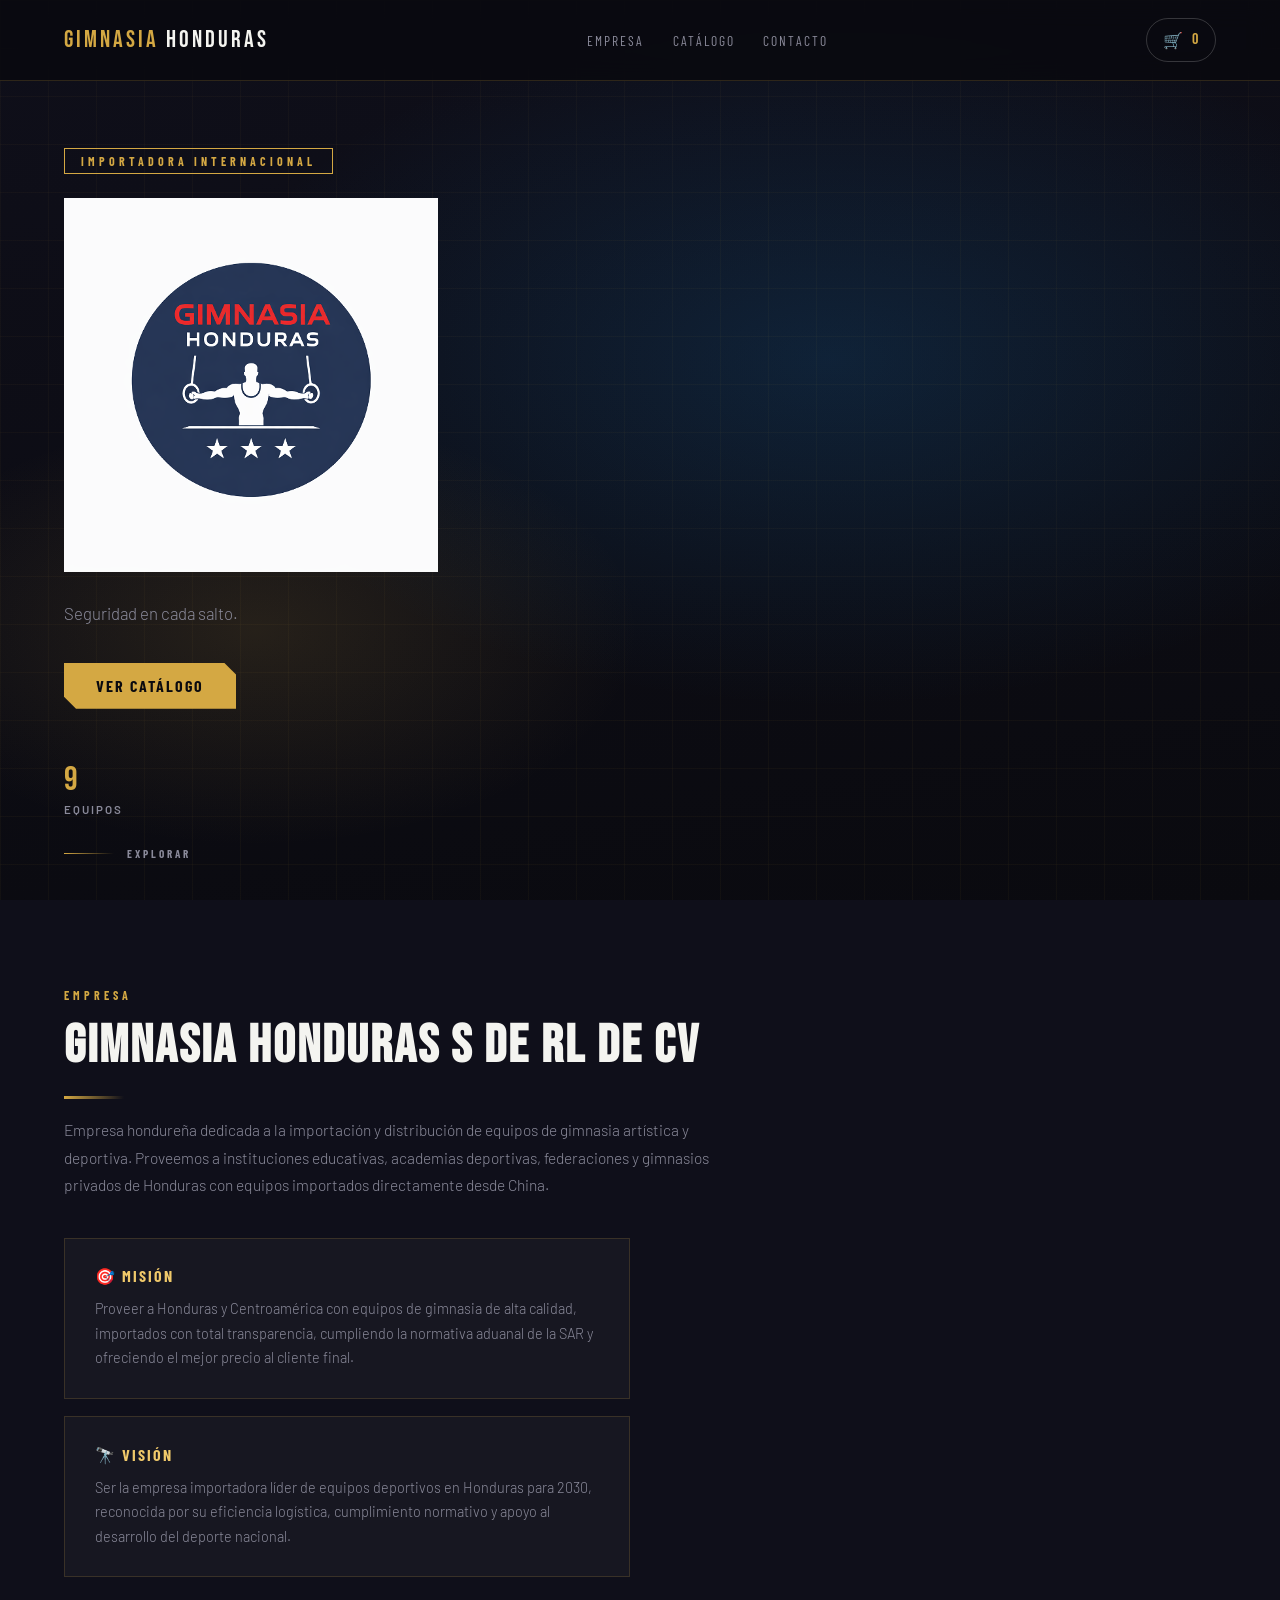
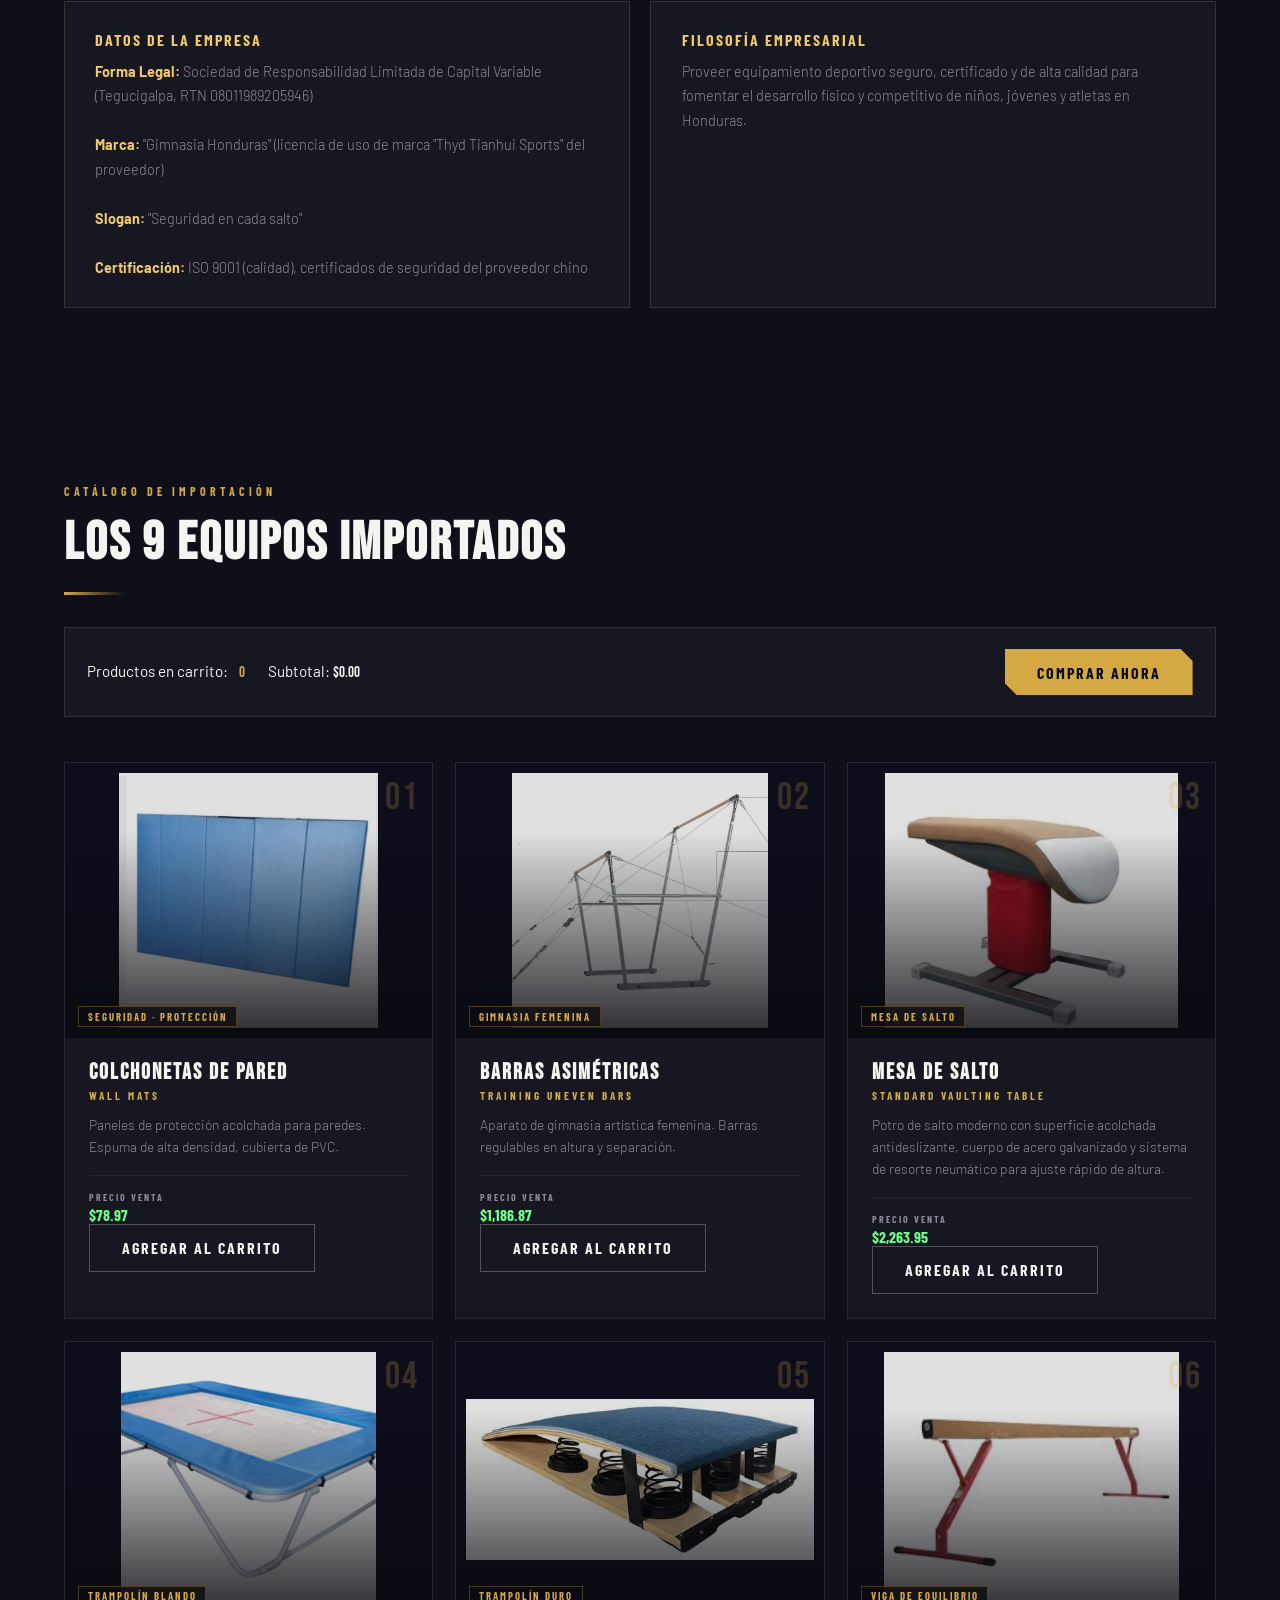
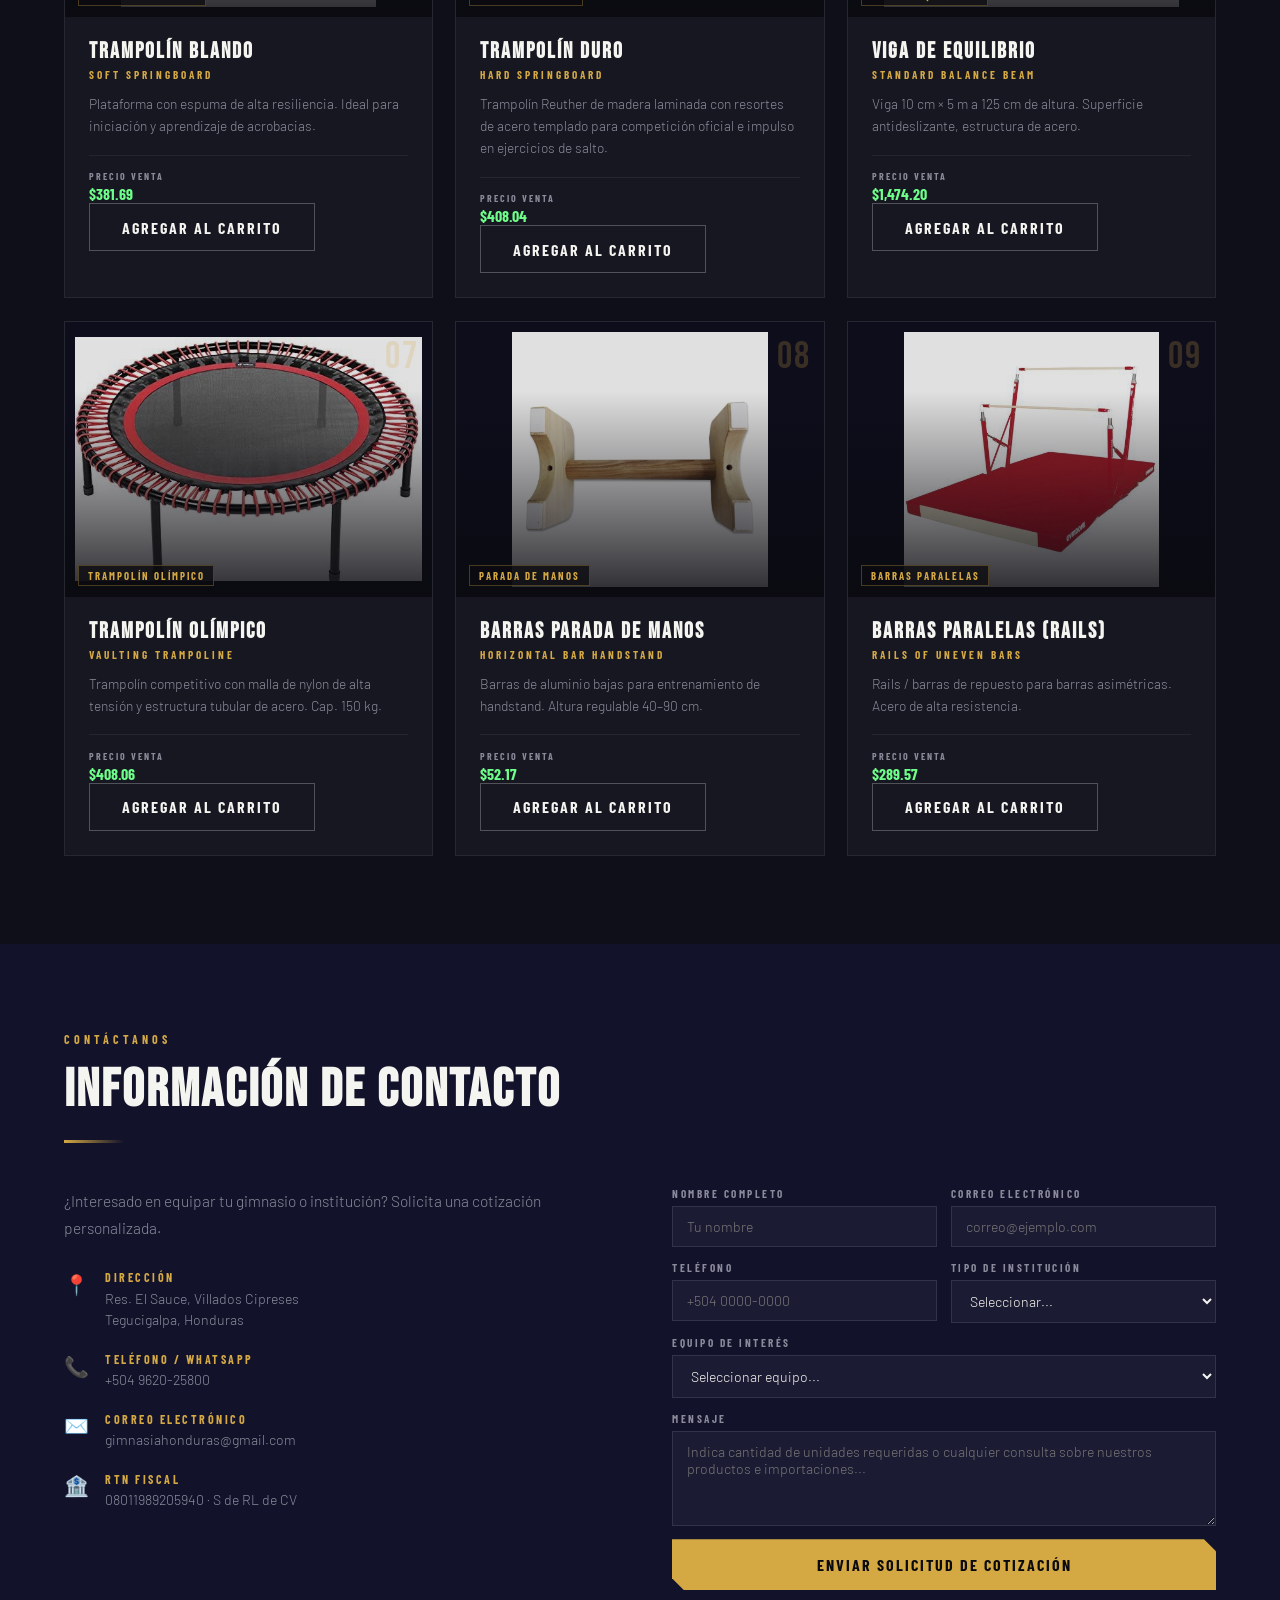
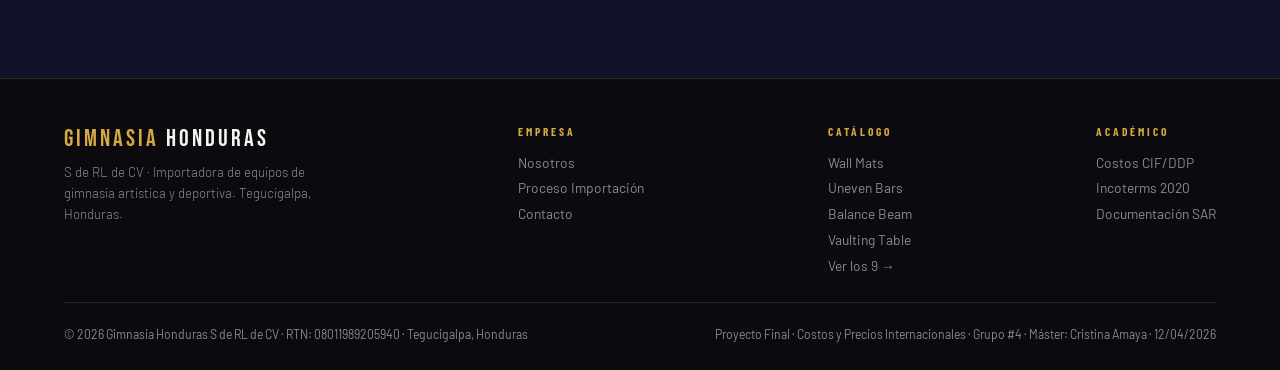
==== commit efe8c7f8: "Add nav cart icon and purchase buttons for product cards with subtotal behavior" ====
--- a/index.html
+++ b/index.html
@@ -16,6 +16,10 @@
     <li><a href="#productos">Catálogo</a></li>
     <li><a href="#contacto">Contacto</a></li>
   </ul>
+  <button id="cart-open-btn" class="cart-button" aria-label="Abrir carrito">
+    <span class="cart-icon">🛒</span>
+    <span class="nav-cart-count">0</span>
+  </button>
 </nav>
 
 <section id="hero">
@@ -84,20 +88,15 @@
   <h2 class="section-title">LOS 9 EQUIPOS IMPORTADOS</h2>
   <div class="divider"></div>
 
-  <div class="cart-panel">
-    <div class="cart-summary">Productos seleccionados: <span class="cart-count">0</span></div>
-    <button class="btn-primary" id="compare-btn" disabled>Comparar seleccionados</button>
-  </div>
-
-  <div class="compare-panel" id="compare-panel" hidden>
-    <div class="compare-panel-header">
-      <div>
-        <h3>Comparativa de productos</h3>
-        <p class="compare-note">Selecciona al menos 2 productos para comparar.</p>
-      </div>
-    </div>
-    <div class="compare-grid"></div>
-  </div>
+  <div class="cart-panel" id="cart-panel">
+    <div class="cart-summary">
+      <div>Productos en carrito: <span class="cart-count">0</span></div>
+      <div>Subtotal: <span class="cart-subtotal">$0.00</span></div>
+    </div>
+    <button class="btn-primary" id="checkout-btn" disabled>Comprar ahora</button>
+  </div>
+
+  <div class="cart-message" id="cart-message" hidden>La compra se hizo con éxito.</div>
 
   <div class="products-grid">
 
@@ -366,57 +365,78 @@
 
 <script>
   const productsSection = document.getElementById('productos');
-  const compareBtn = document.getElementById('compare-btn');
+  const navCartCount = document.querySelector('.nav-cart-count');
   const cartCount = document.querySelector('.cart-count');
-  const comparePanel = document.getElementById('compare-panel');
-  const compareGrid = comparePanel.querySelector('.compare-grid');
-
-  const productCards = Array.from(productsSection.querySelectorAll('.product-card'));
-
-  function formatProduct(card) {
+  const cartSubtotal = document.querySelector('.cart-subtotal');
+  const checkoutBtn = document.getElementById('checkout-btn');
+  const cartMessage = document.getElementById('cart-message');
+  const cartOpenBtn = document.getElementById('cart-open-btn');
+  const cartPanel = document.getElementById('cart-panel');
+
+  const products = Array.from(productsSection.querySelectorAll('.product-card')).map((card, index) => {
     const title = card.querySelector('h3')?.textContent.trim() || '';
-    const price = card.querySelector('.price-val')?.textContent.trim() || '';
+    const priceText = card.querySelector('.price-val')?.textContent.trim().replace(/[$,]/g, '') || '0';
+    const price = parseFloat(priceText) || 0;
     const description = card.querySelector('.product-body > p')?.textContent.trim() || '';
-    return { card, title, price, description };
+    const button = document.createElement('button');
+    button.type = 'button';
+    button.className = 'btn-outline add-cart-btn';
+    button.textContent = 'Agregar al carrito';
+    button.dataset.productIndex = index;
+    card.querySelector('.product-body').appendChild(button);
+
+    return { card, title, price, description, button, inCart: false };
+  });
+
+  const cartItems = [];
+
+  function formatMoney(value) {
+    return '$' + value.toFixed(2).replace(/\d(?=(\d{3})+\.)/g, '$&,');
   }
 
-  function updateCart() {
-    const selected = Array.from(productsSection.querySelectorAll('.product-checkbox:checked'));
-    cartCount.textContent = selected.length;
-    compareBtn.disabled = selected.length < 2;
-    if (selected.length === 0) {
-      comparePanel.hidden = true;
-    }
+  function updateCartDisplay() {
+    cartCount.textContent = cartItems.length;
+    navCartCount.textContent = cartItems.length;
+    const subtotal = cartItems.reduce((sum, item) => sum + item.price, 0);
+    cartSubtotal.textContent = formatMoney(subtotal);
+    checkoutBtn.disabled = cartItems.length === 0;
+    cartPanel.classList.toggle('cart-empty', cartItems.length === 0);
+    cartMessage.hidden = true;
   }
 
-  function renderCompare(selectedCards) {
-    comparePanel.hidden = false;
-    compareGrid.innerHTML = selectedCards.map(({ title, price, description }) => `
-      <div class="compare-card">
-        <h4>${title}</h4>
-        <p>${description}</p>
-        <div class="compare-price">Precio: ${price}</div>
-      </div>
-    `).join('');
+  function addToCart(product) {
+    if (product.inCart) return;
+    product.inCart = true;
+    cartItems.push(product);
+    product.button.textContent = 'En el carrito';
+    product.button.disabled = true;
+    product.button.classList.add('btn-disabled');
+    updateCartDisplay();
   }
 
-  productCards.forEach((card, index) => {
-    const label = document.createElement('label');
-    label.className = 'product-select';
-    label.innerHTML = `
-      <input type="checkbox" class="product-checkbox" data-product-index="${index}" />
-      Seleccionar
-    `;
-    card.querySelector('.product-body').appendChild(label);
-    label.querySelector('.product-checkbox').addEventListener('change', updateCart);
+  products.forEach((product) => {
+    product.button.addEventListener('click', () => addToCart(product));
   });
 
-  compareBtn.addEventListener('click', () => {
-    const selectedCheckboxes = Array.from(productsSection.querySelectorAll('.product-checkbox:checked'));
-    const selected = selectedCheckboxes.map(cb => formatProduct(cb.closest('.product-card')));
-    renderCompare(selected);
-    comparePanel.scrollIntoView({ behavior: 'smooth', block: 'start' });
+  checkoutBtn.addEventListener('click', () => {
+    if (cartItems.length === 0) return;
+    cartMessage.hidden = false;
+    cartMessage.textContent = 'La compra se hizo con éxito.';
+    cartItems.length = 0;
+    products.forEach((product) => {
+      product.inCart = false;
+      product.button.textContent = 'Agregar al carrito';
+      product.button.disabled = false;
+      product.button.classList.remove('btn-disabled');
+    });
+    updateCartDisplay();
   });
+
+  cartOpenBtn.addEventListener('click', () => {
+    cartPanel.scrollIntoView({ behavior: 'smooth', block: 'start' });
+  });
+
+  updateCartDisplay();
 </script>
 
 </body>
--- a/global.css
+++ b/global.css
@@ -95,19 +95,19 @@
     .price-val.venta { color:#6eff8a; }
     .product-select { display:flex; align-items:center; gap:.7rem; margin-top:1rem; color:var(--gray); font-size:.92rem; }
     .product-select input { width:1rem; height:1rem; accent-color:var(--gold); cursor:pointer; }
-    .cart-panel { display:flex; justify-content:space-between; align-items:center; gap:1rem; padding:1.3rem 1.4rem; margin-top:2rem; border:1px solid rgba(255,255,255,.1); background:rgba(255,255,255,.03); }
-    .cart-summary { font-size:.95rem; color:var(--white); }
+    .cart-panel { display:flex; justify-content:space-between; align-items:center; gap:1rem; padding:1.3rem 1.4rem; margin-top:2rem; border:1px solid rgba(255,255,255,.1); background:rgba(255,255,255,.03); flex-wrap:wrap; }
+    .cart-summary { display:flex; gap:1.4rem; font-size:.95rem; color:var(--white); }
     .cart-count { font-family:'Bebas Neue',sans-serif; color:var(--gold); margin-left:.5rem; }
-    .compare-panel { margin-top:1.8rem; padding:1.4rem; border:1px solid rgba(255,255,255,.1); background:rgba(255,255,255,.03); }
-    .compare-panel-header { display:flex; justify-content:space-between; align-items:flex-start; gap:1rem; flex-wrap:wrap; }
-    .compare-panel h3 { font-family:'Bebas Neue',sans-serif; font-size:1.4rem; color:var(--white); margin-bottom:.35rem; }
-    .compare-note { color:var(--gray); font-size:.9rem; margin-top:.25rem; }
-    .compare-grid { display:grid; grid-template-columns:repeat(auto-fit,minmax(210px,1fr)); gap:1rem; margin-top:1rem; }
-    .compare-card { padding:1rem; border:1px solid rgba(255,255,255,.08); background:rgba(255,255,255,.02); min-height:160px; }
-    .compare-card h4 { font-family:'Bebas Neue',sans-serif; font-size:1.05rem; color:var(--white); margin-bottom:.75rem; }
-    .compare-card p { color:var(--gray); line-height:1.6; font-size:.88rem; }
-    .compare-price { margin-top:1rem; color:var(--gold-lt); font-weight:700; font-size:.95rem; }
-    #costos { background:var(--black); }
+    .cart-subtotal { font-family:'Bebas Neue',sans-serif; color:var(--white); }
+    .cart-message { margin-top:1rem; padding:1rem 1.2rem; border:1px solid rgba(255,255,255,.1); background:rgba(26,120,194,.12); color:var(--white); font-size:.95rem; }
+    .btn-disabled { opacity:.65; cursor:not-allowed; }
+    .cart-button { display:flex; align-items:center; gap:.5rem; background:transparent; border:1px solid rgba(255,255,255,.18); color:var(--white); padding:.7rem 1rem; border-radius:999px; font-family:'Barlow Condensed',sans-serif; letter-spacing:1px; cursor:pointer; transition:background .25s,border-color .25s,transform .2s; }
+    .cart-button:hover { background:rgba(255,255,255,.06); border-color:var(--gold); transform:translateY(-1px); }
+    .cart-icon { font-size:1rem; }
+    .nav-cart-count { font-family:'Bebas Neue',sans-serif; font-size:1rem; color:var(--gold); }
+    .product-action { width:100%; margin-top:1.1rem; }
+    .product-action .btn-outline { width:100%; padding:.85rem 1rem; text-align:center; }
+    #productos { background:var(--deep); }
     .prov-box { background:rgba(26,120,194,.08); border:1px solid rgba(59,163,245,.2); padding:1.3rem 1.7rem; margin-bottom:2rem; display:flex; gap:2rem; align-items:center; flex-wrap:wrap; }
     .prov-box strong { font-family:'Barlow Condensed',sans-serif; font-size:.74rem; font-weight:700; letter-spacing:2px; text-transform:uppercase; color:var(--blue-lt); display:block; margin-bottom:.25rem; }
     .prov-box p { font-size:.88rem; color:var(--gray); font-weight:300; }
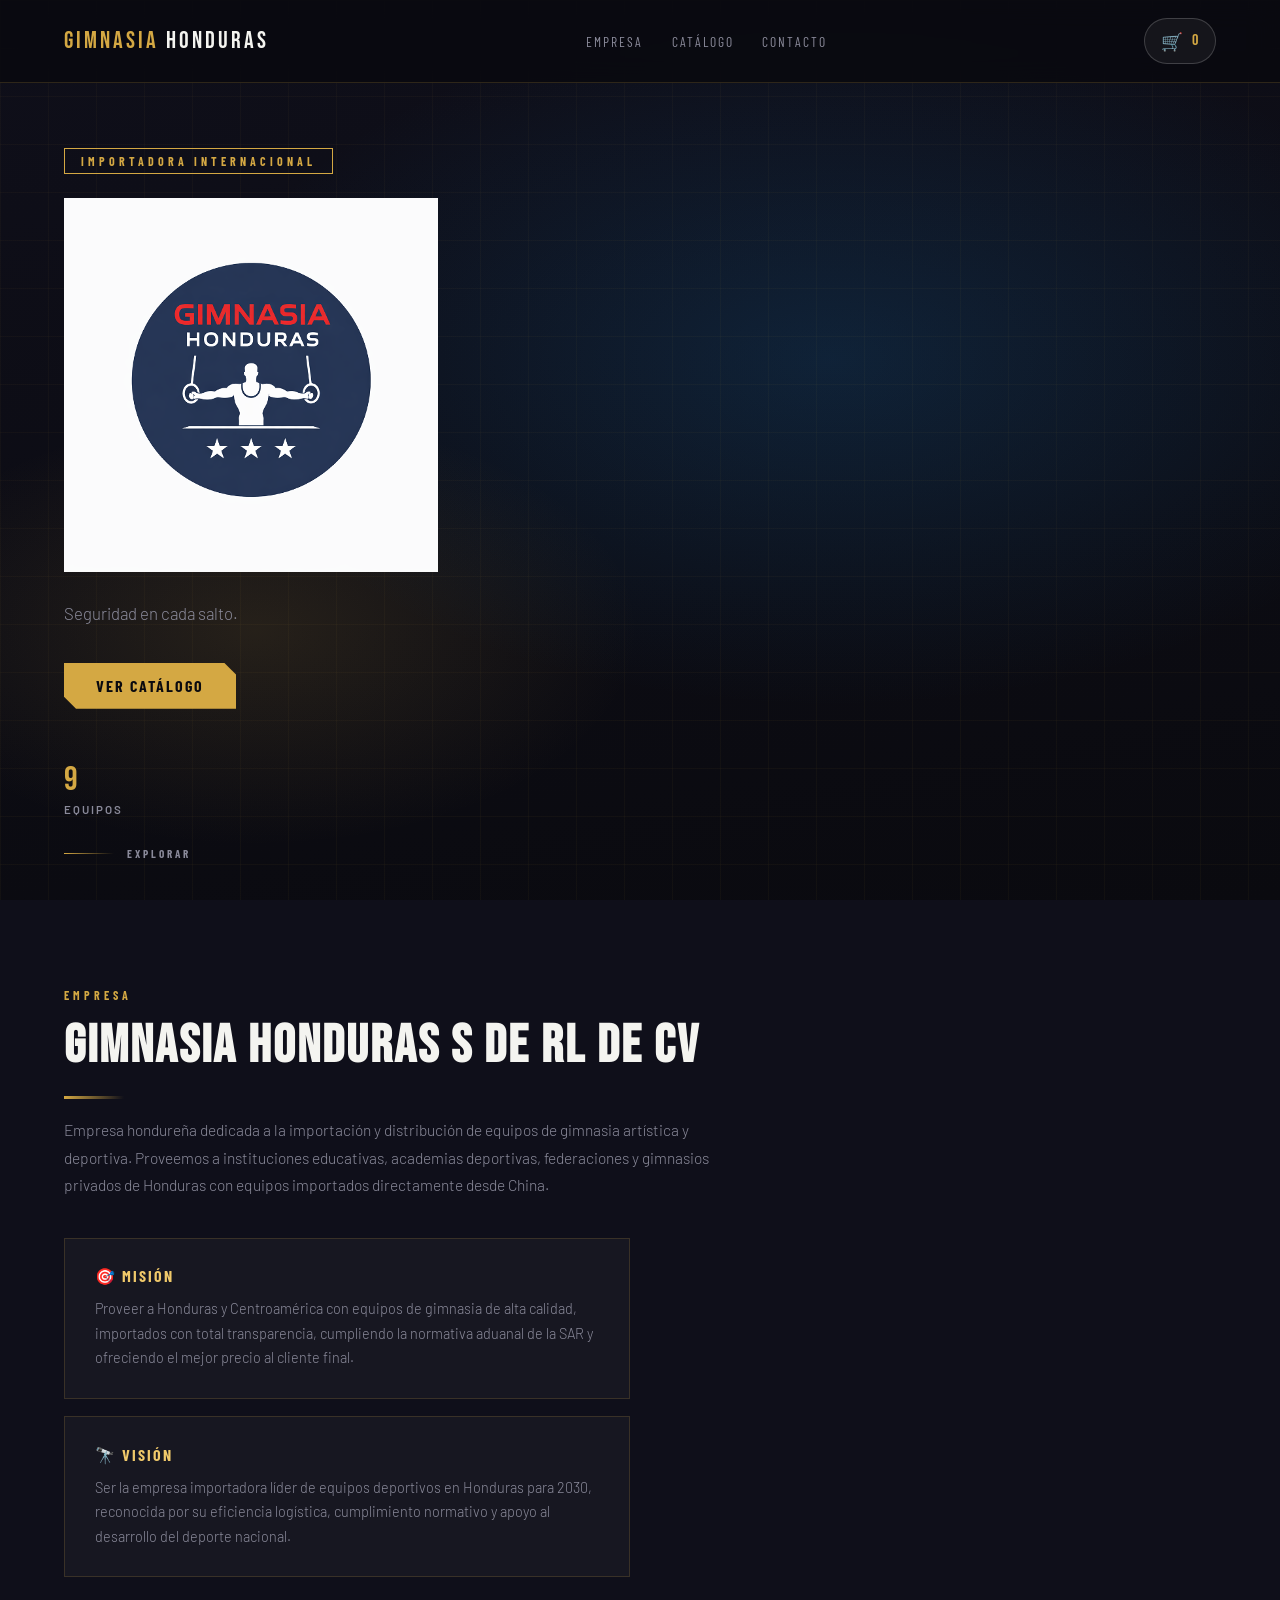
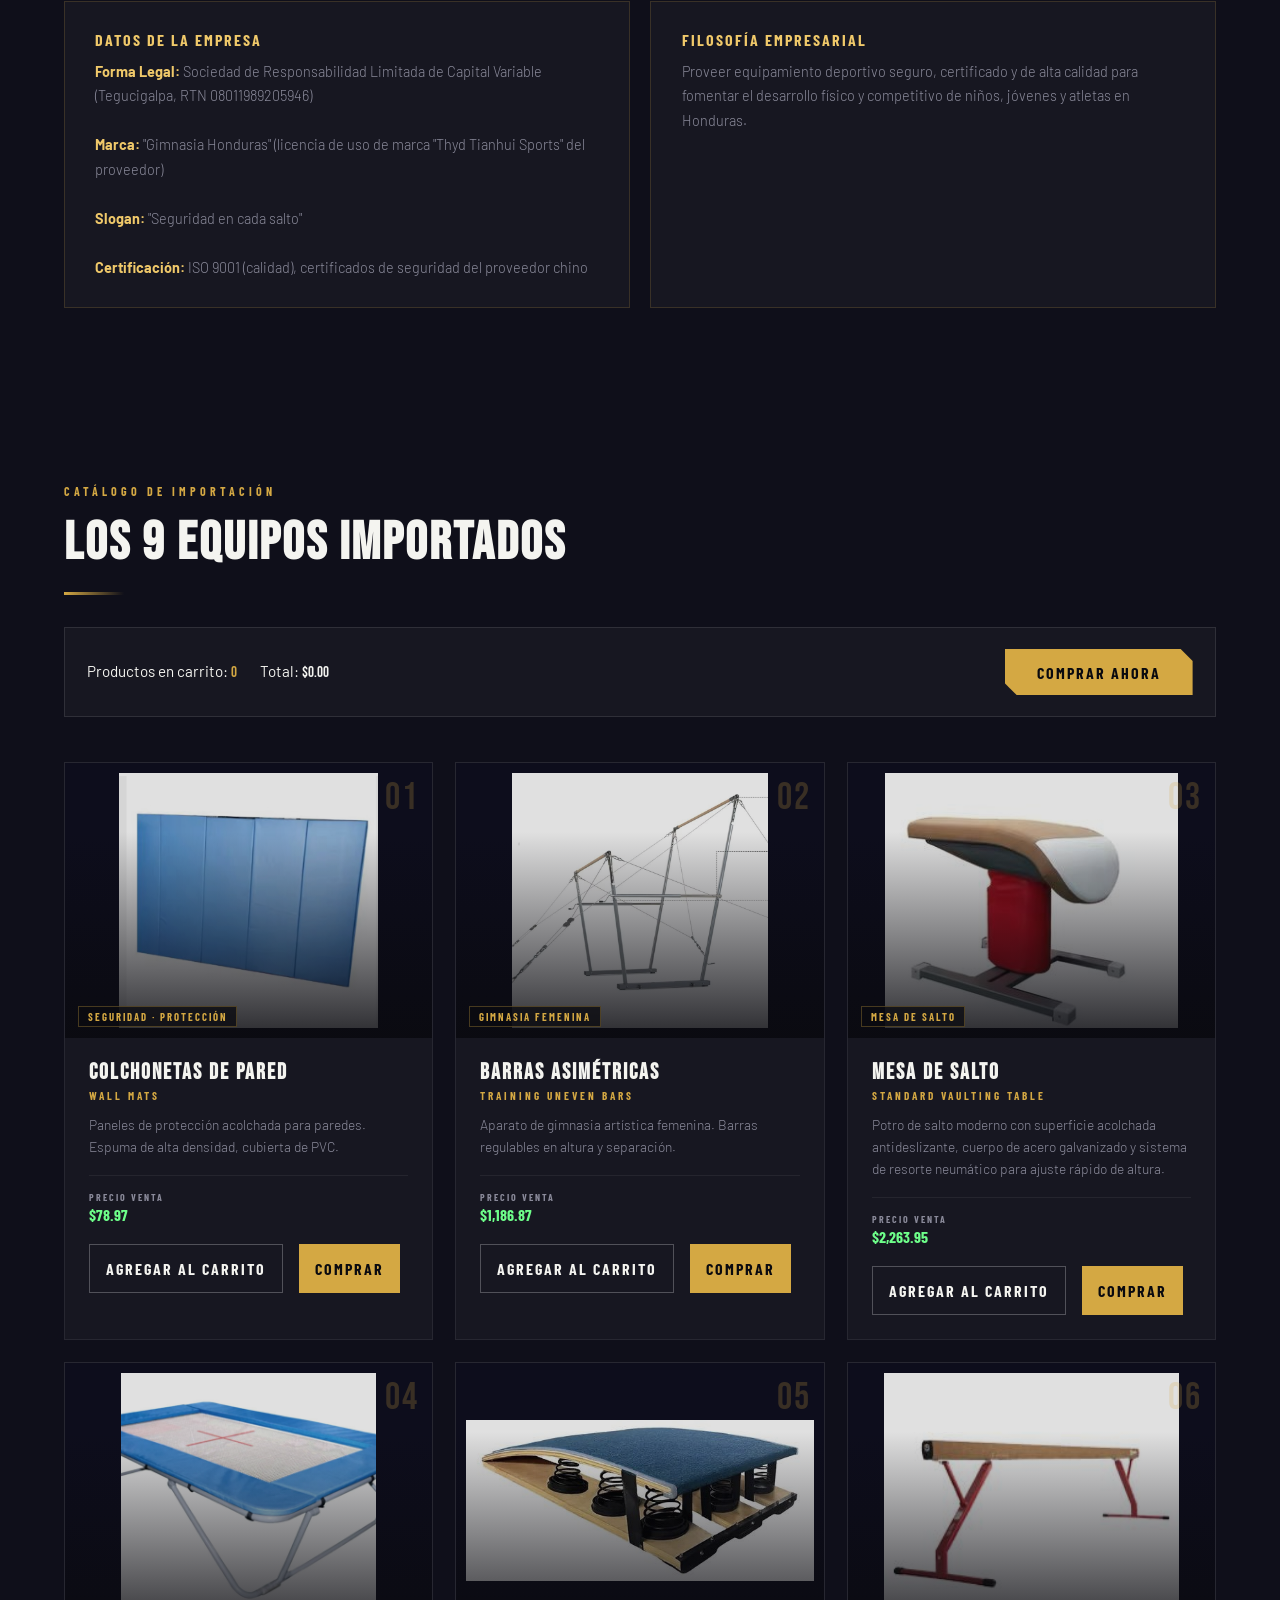
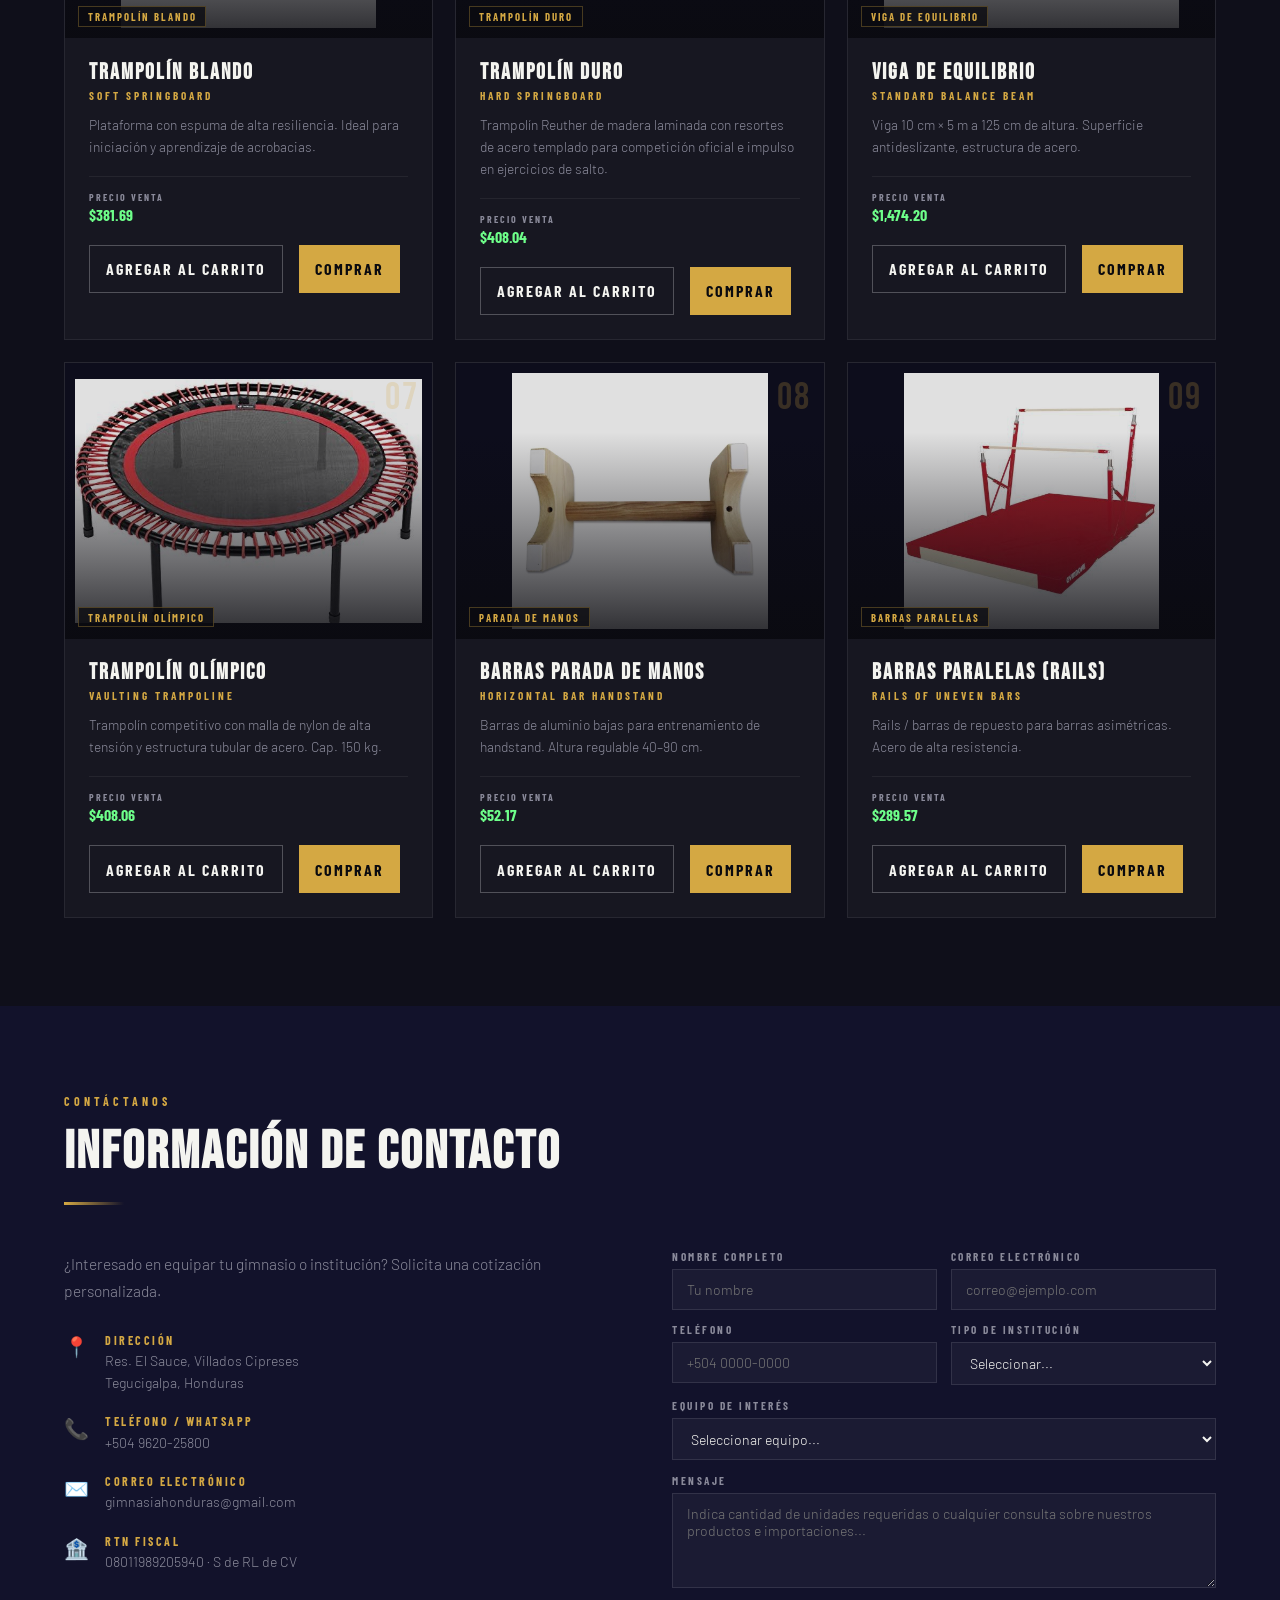
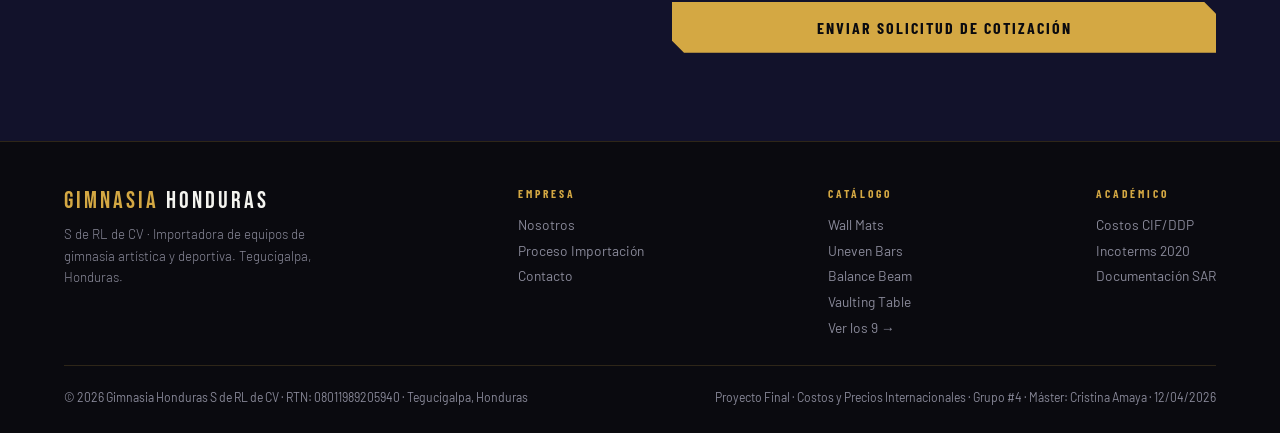
==== commit c594290d: "Improve cart UI with remove item, purchase button, and styled nav cart icon" ====
--- a/index.html
+++ b/index.html
@@ -91,9 +91,15 @@
   <div class="cart-panel" id="cart-panel">
     <div class="cart-summary">
       <div>Productos en carrito: <span class="cart-count">0</span></div>
-      <div>Subtotal: <span class="cart-subtotal">$0.00</span></div>
+      <div>Total: <span class="cart-subtotal">$0.00</span></div>
     </div>
     <button class="btn-primary" id="checkout-btn" disabled>Comprar ahora</button>
+  </div>
+
+  <div class="cart-items-panel" id="cart-items-panel" hidden>
+    <div class="cart-items-header">Productos en carrito</div>
+    <div class="cart-items-list"></div>
+    <div class="cart-items-total">Total: <span class="cart-total-value">$0.00</span></div>
   </div>
 
   <div class="cart-message" id="cart-message" hidden>La compra se hizo con éxito.</div>
@@ -378,20 +384,64 @@
     const priceText = card.querySelector('.price-val')?.textContent.trim().replace(/[$,]/g, '') || '0';
     const price = parseFloat(priceText) || 0;
     const description = card.querySelector('.product-body > p')?.textContent.trim() || '';
-    const button = document.createElement('button');
-    button.type = 'button';
-    button.className = 'btn-outline add-cart-btn';
-    button.textContent = 'Agregar al carrito';
-    button.dataset.productIndex = index;
-    card.querySelector('.product-body').appendChild(button);
-
-    return { card, title, price, description, button, inCart: false };
+    const actionRow = document.createElement('div');
+    actionRow.className = 'product-action';
+
+    const buttonAdd = document.createElement('button');
+    buttonAdd.type = 'button';
+    buttonAdd.className = 'btn-outline add-cart-btn';
+    buttonAdd.textContent = 'Agregar al carrito';
+    buttonAdd.dataset.productIndex = index;
+
+    const buttonBuy = document.createElement('button');
+    buttonBuy.type = 'button';
+    buttonBuy.className = 'btn-outline btn-buy';
+    buttonBuy.textContent = 'Comprar';
+    buttonBuy.dataset.productIndex = index;
+
+    actionRow.appendChild(buttonAdd);
+    actionRow.appendChild(buttonBuy);
+    card.querySelector('.product-body').appendChild(actionRow);
+
+    buttonBuy.addEventListener('click', () => {
+      alert('El producto fue comprado.');
+      cartMessage.hidden = false;
+      cartMessage.textContent = `La compra de "${title}" se hizo con éxito.`;
+    });
+
+    return { card, title, price, description, buttonAdd, buttonBuy, inCart: false };
   });
 
   const cartItems = [];
 
   function formatMoney(value) {
     return '$' + value.toFixed(2).replace(/\d(?=(\d{3})+\.)/g, '$&,');
+  }
+
+  const cartItemsList = document.querySelector('.cart-items-list');
+  const cartTotalValue = document.querySelector('.cart-total-value');
+
+  function renderCartItems() {
+    cartItemsList.innerHTML = '';
+    if (cartItems.length === 0) {
+      cartItemsList.innerHTML = '<p class="cart-empty-text">Aún no hay productos en el carrito.</p>';
+      document.getElementById('cart-items-panel').hidden = true;
+      return;
+    }
+    document.getElementById('cart-items-panel').hidden = false;
+    cartItems.forEach((item, index) => {
+      const itemRow = document.createElement('div');
+      itemRow.className = 'cart-item';
+      itemRow.innerHTML = `
+        <div>
+          <div class="cart-item-title">${item.title}</div>
+          <div class="cart-item-price">${formatMoney(item.price)}</div>
+        </div>
+        <button type="button" class="cart-remove-btn" data-remove-index="${index}">Quitar</button>
+      `;
+      itemRow.querySelector('.cart-remove-btn').addEventListener('click', () => removeFromCart(index));
+      cartItemsList.appendChild(itemRow);
+    });
   }
 
   function updateCartDisplay() {
@@ -399,23 +449,36 @@
     navCartCount.textContent = cartItems.length;
     const subtotal = cartItems.reduce((sum, item) => sum + item.price, 0);
     cartSubtotal.textContent = formatMoney(subtotal);
+    cartTotalValue.textContent = formatMoney(subtotal);
     checkoutBtn.disabled = cartItems.length === 0;
     cartPanel.classList.toggle('cart-empty', cartItems.length === 0);
     cartMessage.hidden = true;
+    renderCartItems();
   }
 
   function addToCart(product) {
     if (product.inCart) return;
     product.inCart = true;
     cartItems.push(product);
-    product.button.textContent = 'En el carrito';
-    product.button.disabled = true;
-    product.button.classList.add('btn-disabled');
+    product.buttonAdd.textContent = 'En el carrito';
+    product.buttonAdd.disabled = true;
+    product.buttonAdd.classList.add('btn-disabled');
     updateCartDisplay();
   }
 
+  function removeFromCart(index) {
+    const removed = cartItems.splice(index, 1)[0];
+    if (removed) {
+      removed.inCart = false;
+      removed.buttonAdd.textContent = 'Agregar al carrito';
+      removed.buttonAdd.disabled = false;
+      removed.buttonAdd.classList.remove('btn-disabled');
+    }
+    updateCartDisplay();
+  }
+
   products.forEach((product) => {
-    product.button.addEventListener('click', () => addToCart(product));
+    product.buttonAdd.addEventListener('click', () => addToCart(product));
   });
 
   checkoutBtn.addEventListener('click', () => {
@@ -425,9 +488,9 @@
     cartItems.length = 0;
     products.forEach((product) => {
       product.inCart = false;
-      product.button.textContent = 'Agregar al carrito';
-      product.button.disabled = false;
-      product.button.classList.remove('btn-disabled');
+      product.buttonAdd.textContent = 'Agregar al carrito';
+      product.buttonAdd.disabled = false;
+      product.buttonAdd.classList.remove('btn-disabled');
     });
     updateCartDisplay();
   });
--- a/global.css
+++ b/global.css
@@ -96,17 +96,29 @@
     .product-select { display:flex; align-items:center; gap:.7rem; margin-top:1rem; color:var(--gray); font-size:.92rem; }
     .product-select input { width:1rem; height:1rem; accent-color:var(--gold); cursor:pointer; }
     .cart-panel { display:flex; justify-content:space-between; align-items:center; gap:1rem; padding:1.3rem 1.4rem; margin-top:2rem; border:1px solid rgba(255,255,255,.1); background:rgba(255,255,255,.03); flex-wrap:wrap; }
-    .cart-summary { display:flex; gap:1.4rem; font-size:.95rem; color:var(--white); }
-    .cart-count { font-family:'Bebas Neue',sans-serif; color:var(--gold); margin-left:.5rem; }
+    .cart-summary { display:flex; gap:1.4rem; font-size:.95rem; color:var(--white); flex-wrap:wrap; }
+    .cart-count { font-family:'Bebas Neue',sans-serif; color:var(--gold); }
     .cart-subtotal { font-family:'Bebas Neue',sans-serif; color:var(--white); }
     .cart-message { margin-top:1rem; padding:1rem 1.2rem; border:1px solid rgba(255,255,255,.1); background:rgba(26,120,194,.12); color:var(--white); font-size:.95rem; }
     .btn-disabled { opacity:.65; cursor:not-allowed; }
-    .cart-button { display:flex; align-items:center; gap:.5rem; background:transparent; border:1px solid rgba(255,255,255,.18); color:var(--white); padding:.7rem 1rem; border-radius:999px; font-family:'Barlow Condensed',sans-serif; letter-spacing:1px; cursor:pointer; transition:background .25s,border-color .25s,transform .2s; }
-    .cart-button:hover { background:rgba(255,255,255,.06); border-color:var(--gold); transform:translateY(-1px); }
-    .cart-icon { font-size:1rem; }
+    .cart-button { display:flex; align-items:center; gap:.5rem; background:rgba(255,255,255,.05); border:1px solid rgba(255,255,255,.18); color:var(--white); padding:.7rem 1rem; border-radius:999px; font-family:'Barlow Condensed',sans-serif; letter-spacing:1px; cursor:pointer; transition:background .25s,border-color .25s,transform .2s; }
+    .cart-button:hover { background:rgba(212,168,67,.14); border-color:var(--gold); transform:translateY(-1px); }
+    .cart-icon { font-size:1.1rem; }
     .nav-cart-count { font-family:'Bebas Neue',sans-serif; font-size:1rem; color:var(--gold); }
-    .product-action { width:100%; margin-top:1.1rem; }
-    .product-action .btn-outline { width:100%; padding:.85rem 1rem; text-align:center; }
+    .product-action { display:flex; gap:1rem; flex-wrap:wrap; margin-top:1.3rem; }
+    .btn-buy { background:var(--gold); color:var(--black); border:none; }
+    .btn-buy:hover { background:var(--gold-lt); }
+    .product-action .btn-outline { width:auto; padding:.85rem 1rem; text-align:center; }
+    .cart-items-panel { margin-top:1rem; padding:1.3rem 1.4rem; border:1px solid rgba(255,255,255,.1); background:rgba(255,255,255,.04); }
+    .cart-items-header { font-family:'Bebas Neue',sans-serif; font-size:1.1rem; color:var(--white); margin-bottom:1rem; }
+    .cart-items-list { display:flex; flex-direction:column; gap:.75rem; }
+    .cart-item { display:flex; justify-content:space-between; align-items:center; gap:1rem; padding:.9rem 1rem; border:1px solid rgba(255,255,255,.08); background:rgba(255,255,255,.02); border-radius:.8rem; }
+    .cart-item-title { font-weight:700; color:var(--white); }
+    .cart-item-price { color:var(--gold-lt); font-weight:700; }
+    .cart-remove-btn { min-width:90px; border:none; background:rgba(255,255,255,.08); color:var(--white); padding:.55rem .85rem; border-radius:.75rem; cursor:pointer; transition:background .25s; }
+    .cart-remove-btn:hover { background:rgba(212,168,67,.18); }
+    .cart-items-total { margin-top:1rem; text-align:right; font-weight:700; color:var(--white); }
+    .cart-empty-text { color:var(--gray); }
     #productos { background:var(--deep); }
     .prov-box { background:rgba(26,120,194,.08); border:1px solid rgba(59,163,245,.2); padding:1.3rem 1.7rem; margin-bottom:2rem; display:flex; gap:2rem; align-items:center; flex-wrap:wrap; }
     .prov-box strong { font-family:'Barlow Condensed',sans-serif; font-size:.74rem; font-weight:700; letter-spacing:2px; text-transform:uppercase; color:var(--blue-lt); display:block; margin-bottom:.25rem; }
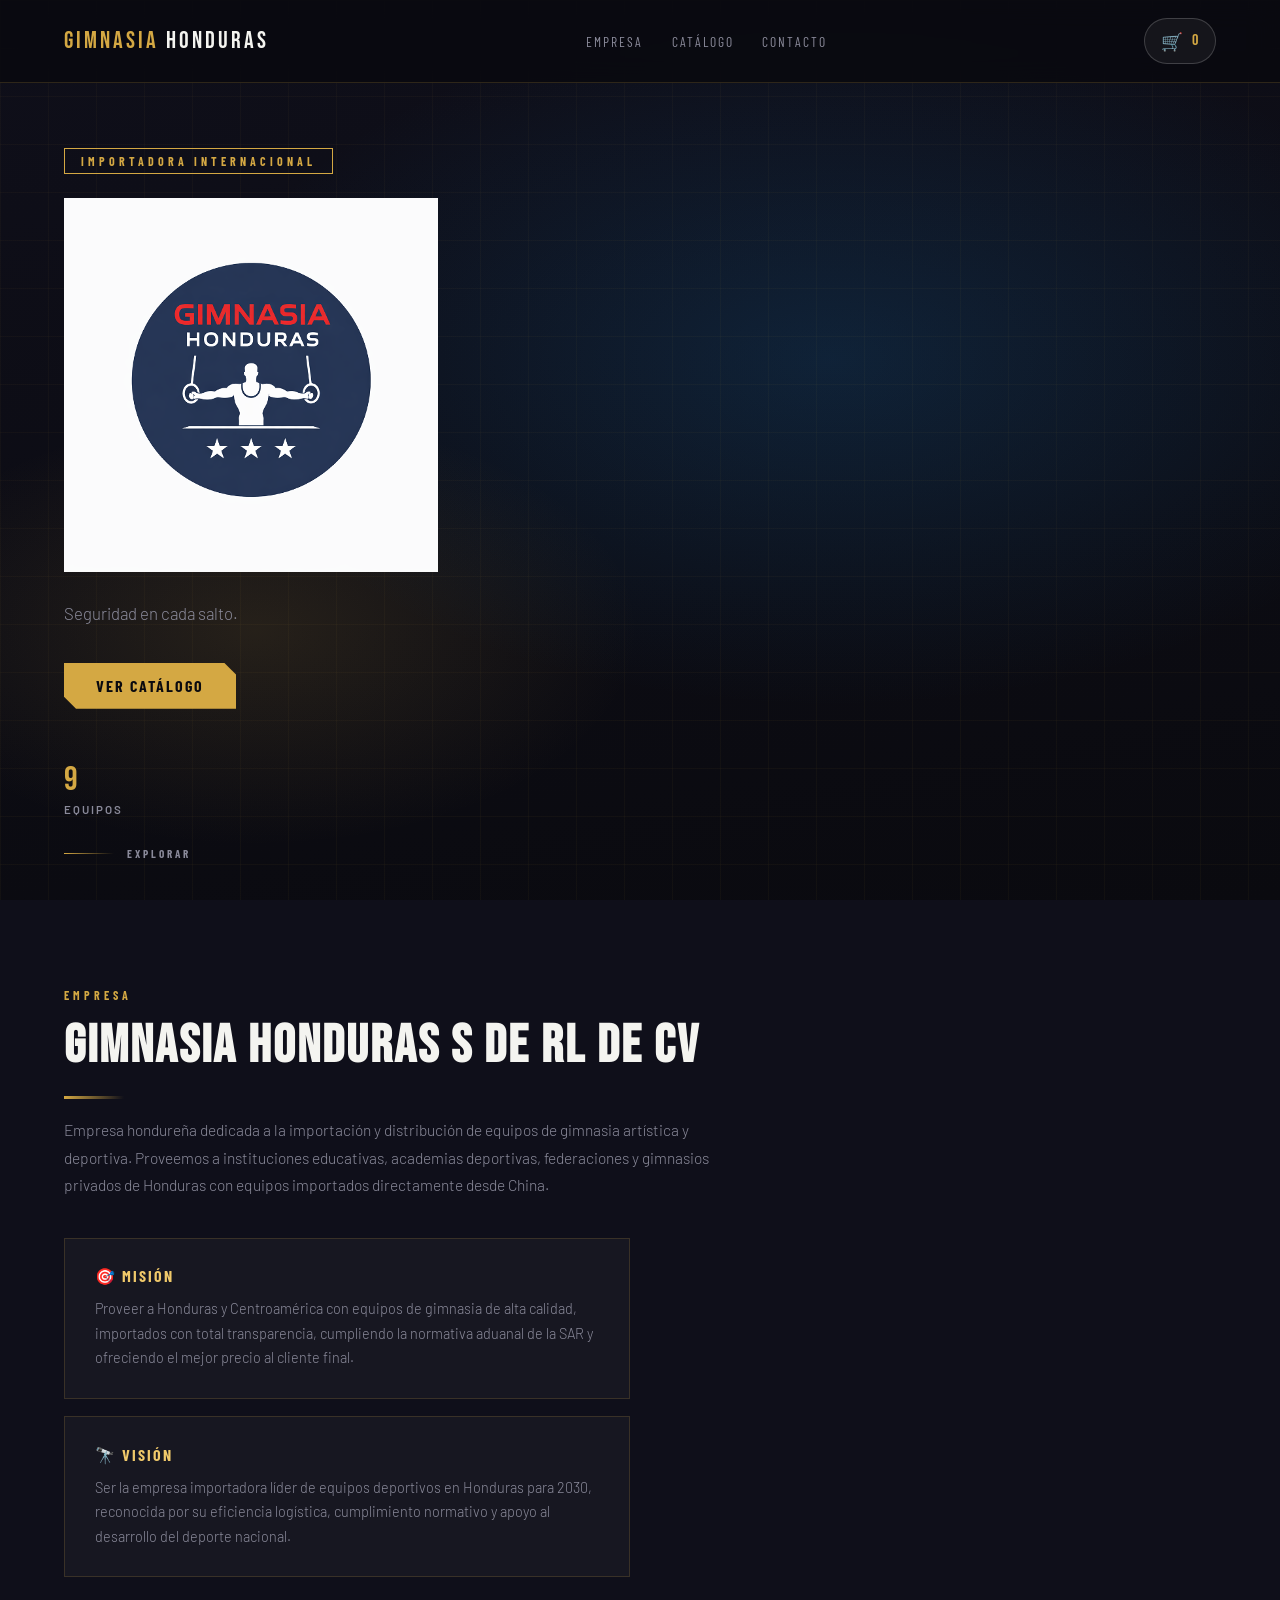
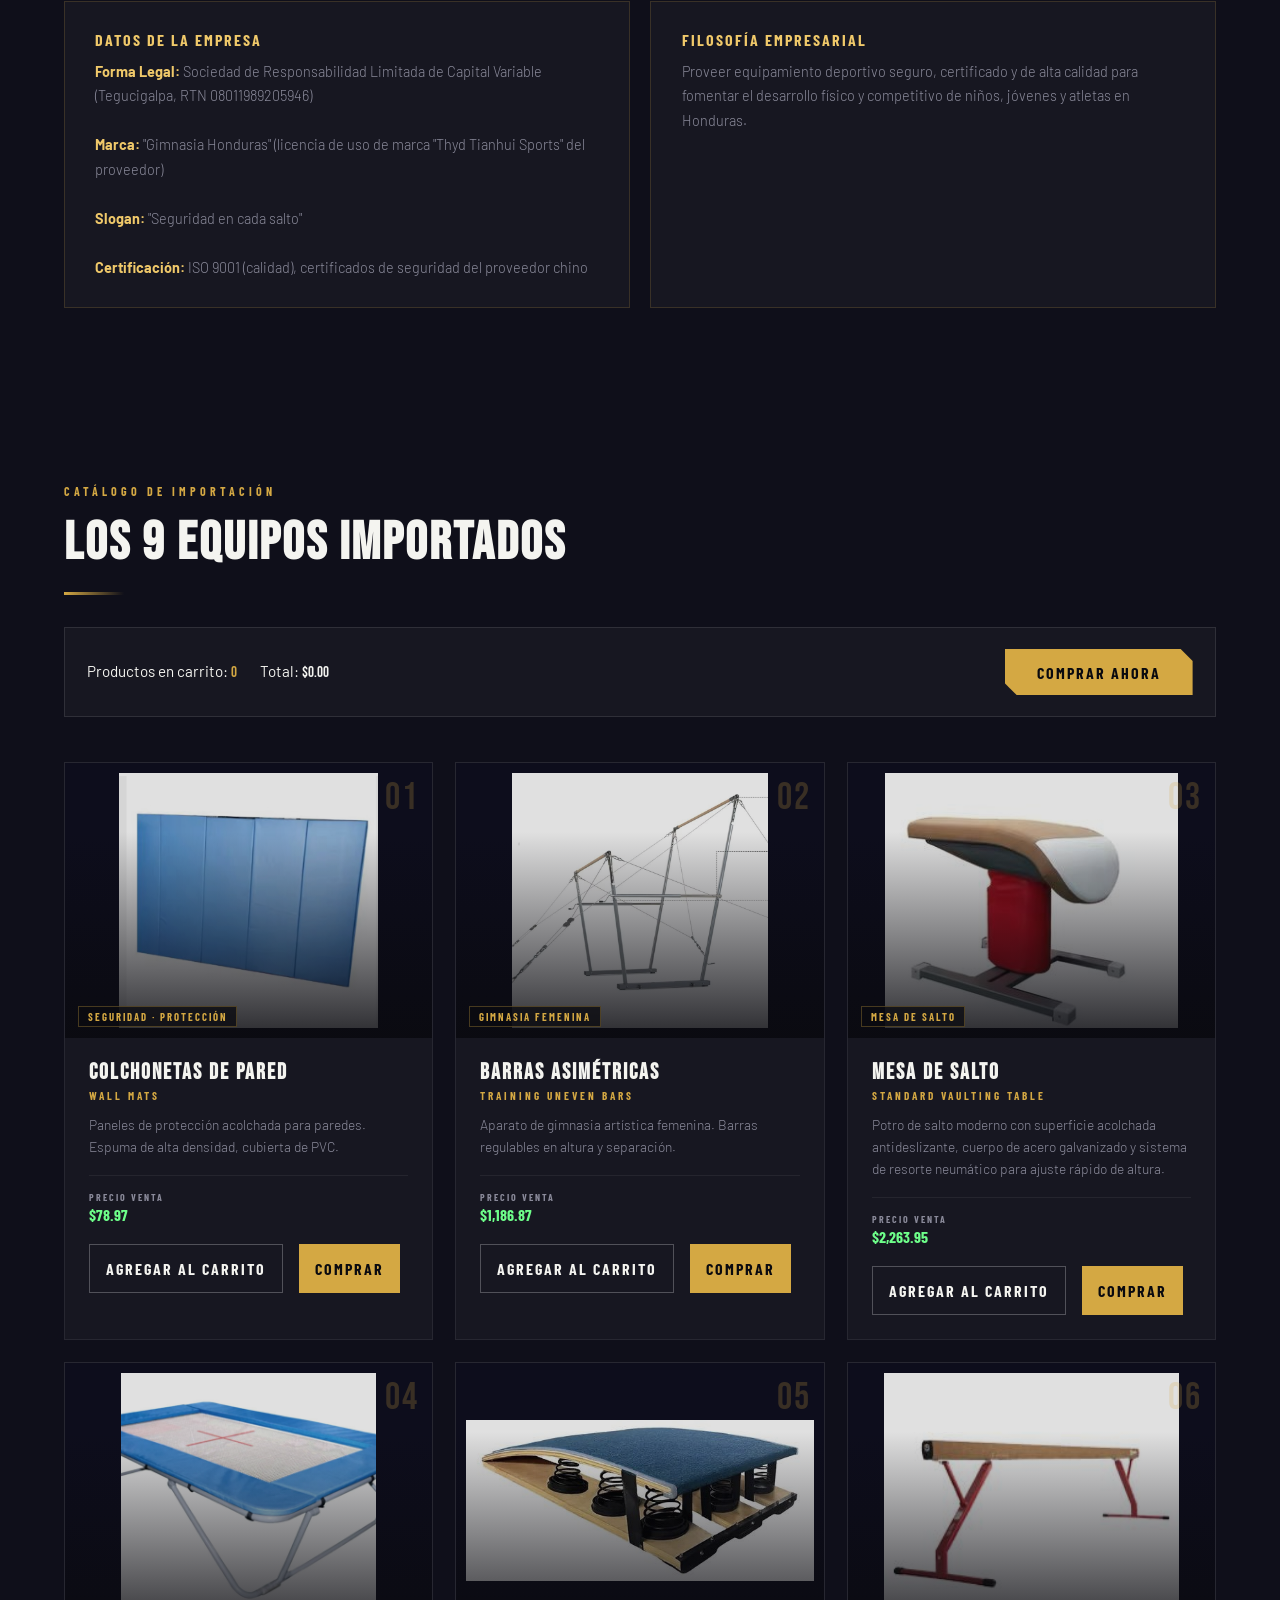
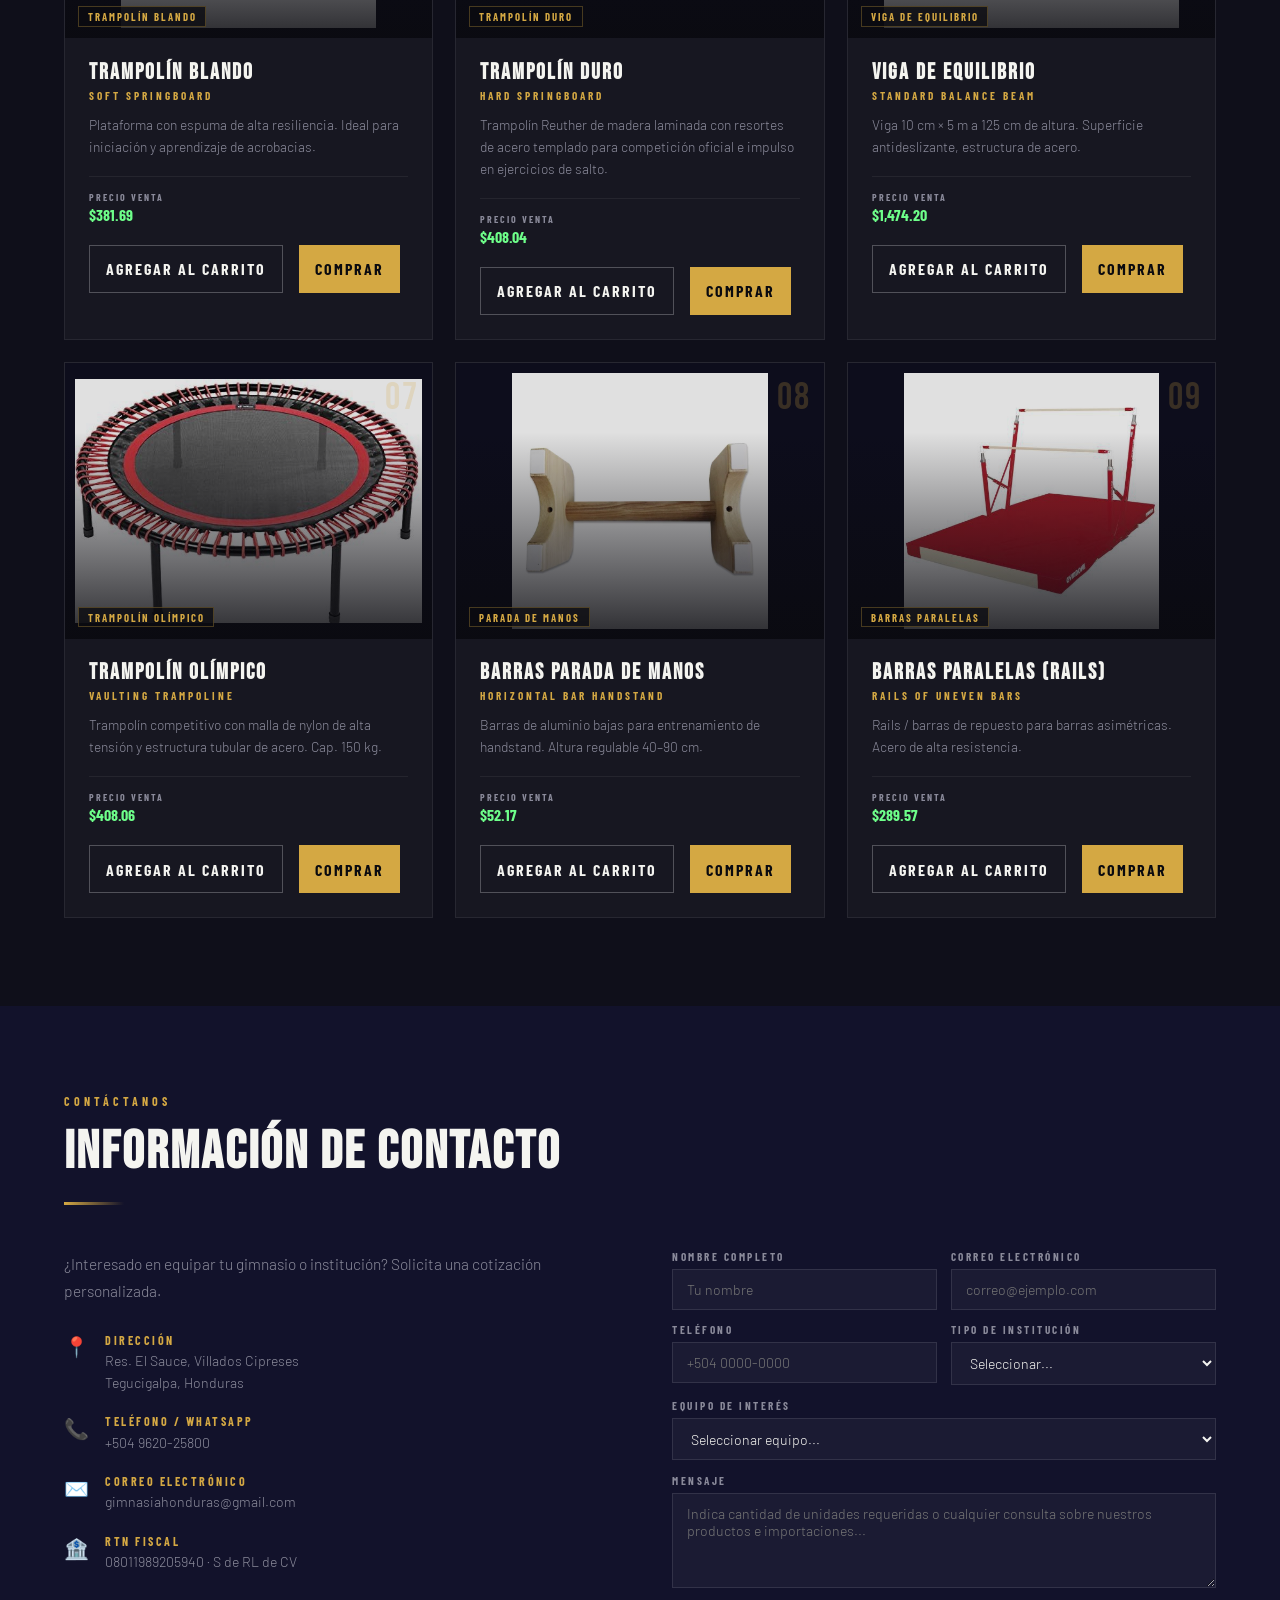
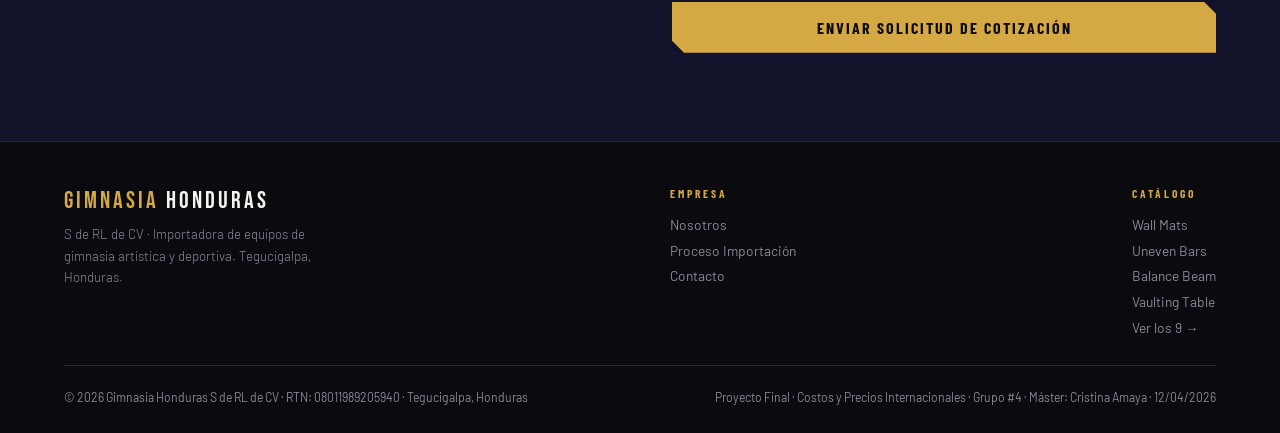
==== commit af903303: "Remove outdated footer links from index.html" ====
--- a/index.html
+++ b/index.html
@@ -354,14 +354,6 @@
         <li><a href="#productos">Ver los 9 →</a></li>
       </ul>
     </div>
-    <div class="footer-links">
-      <h5>Académico</h5>
-      <ul>
-        <li><a href="#costos">Costos CIF/DDP</a></li>
-        <li><a href="#incoterms">Incoterms 2020</a></li>
-        <li><a href="#documentacion">Documentación SAR</a></li>
-      </ul>
-    </div>
   </div>
   <div class="footer-bottom">
     <span>© 2026 Gimnasia Honduras S de RL de CV · RTN: 08011989205940 · Tegucigalpa, Honduras</span>
